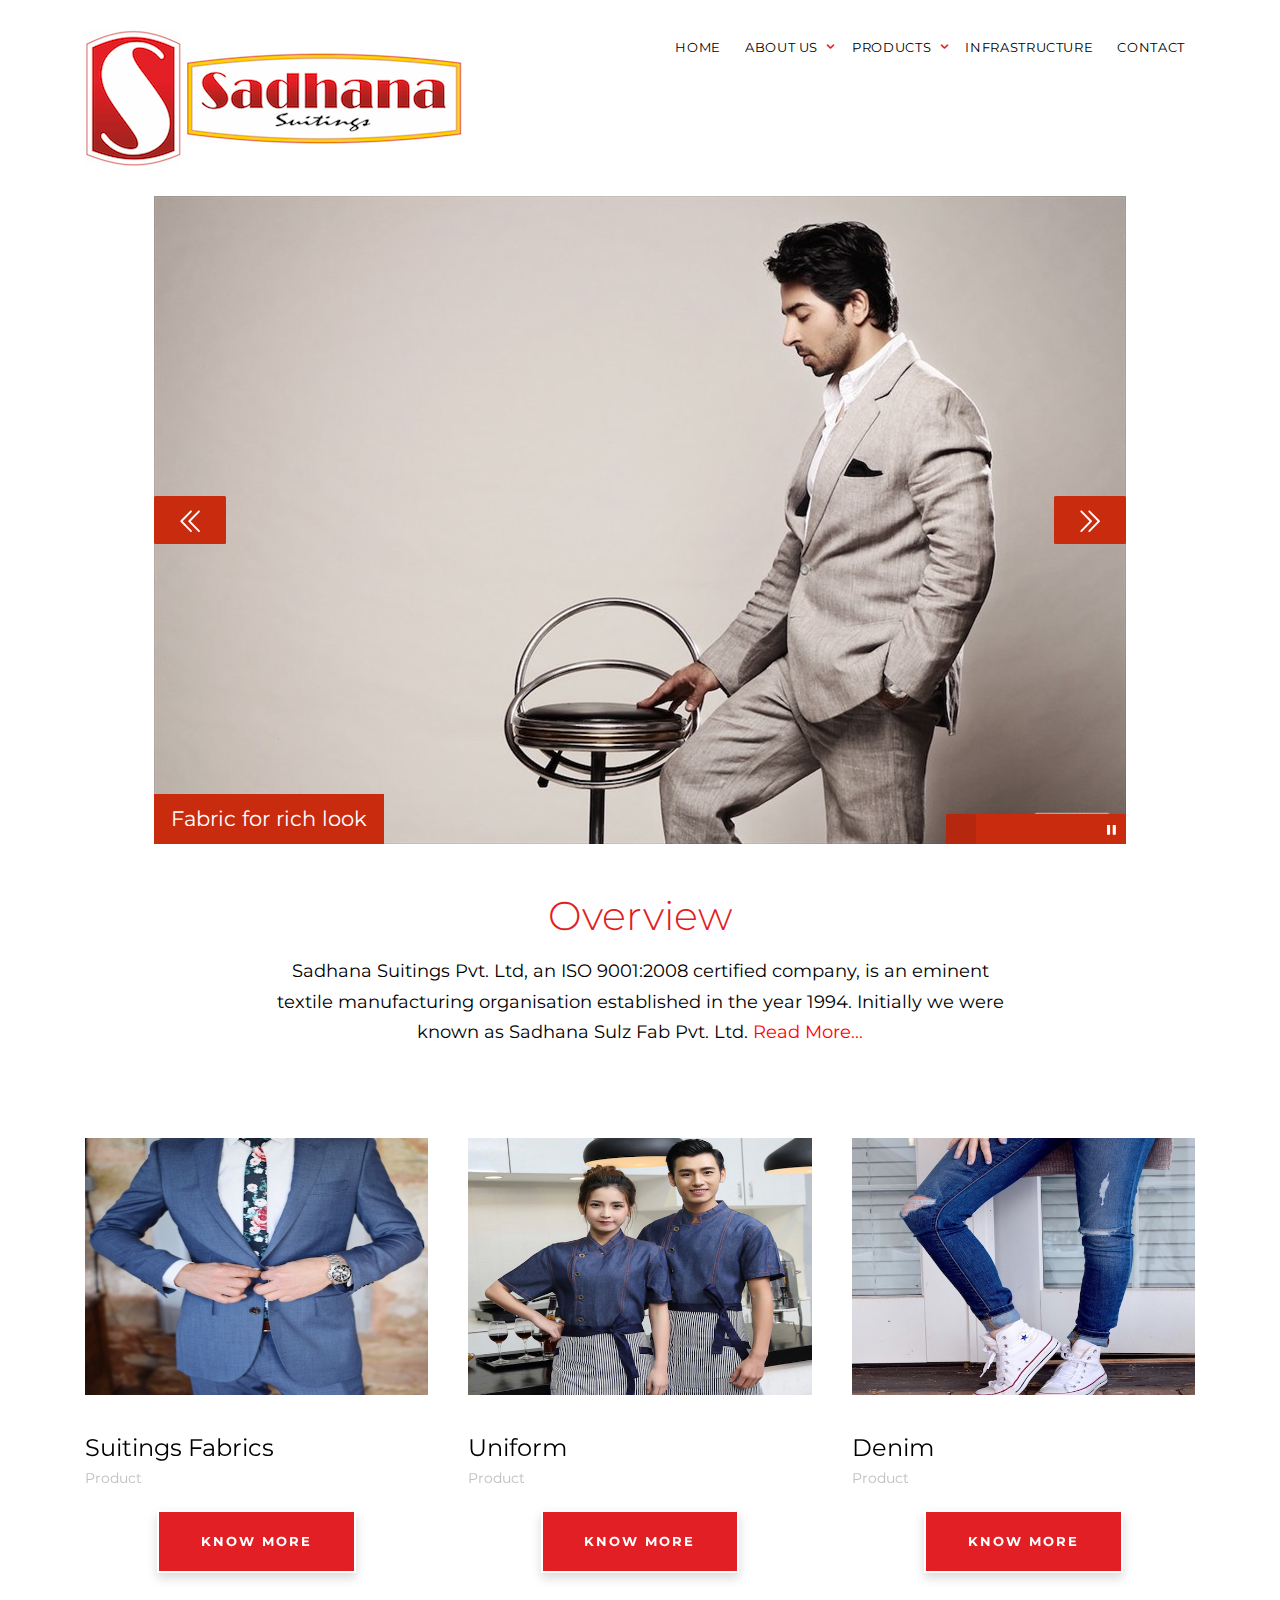
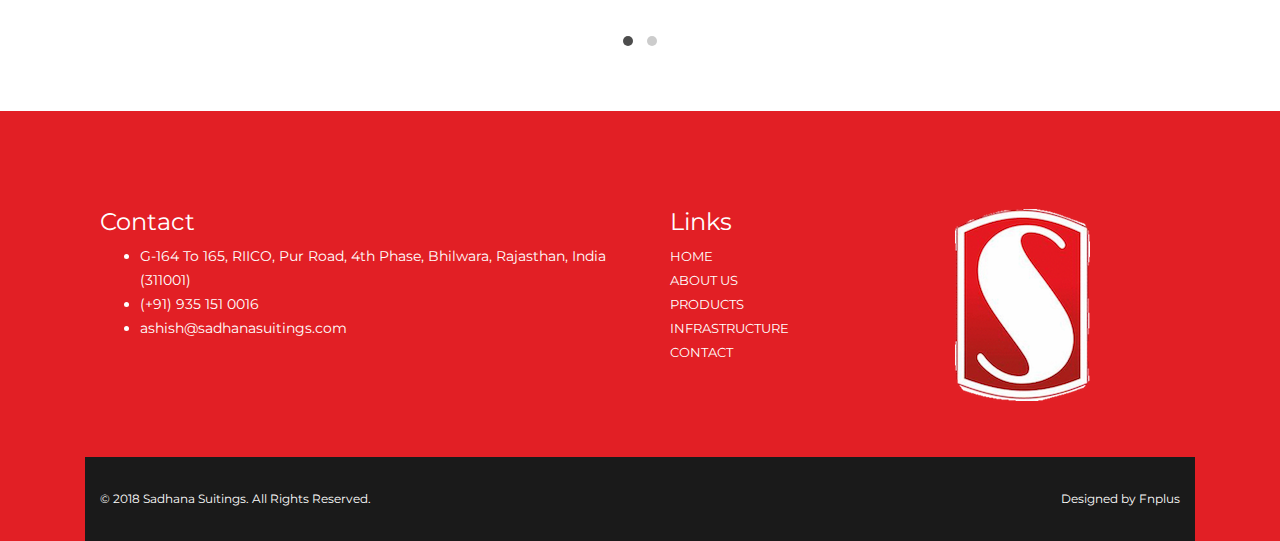
==== index.html @ b8d5c100 "home slider" ====
<!DOCTYPE HTML>
<html>
	<head>
	<meta charset="utf-8">
	<meta http-equiv="X-UA-Compatible" content="IE=edge">
	<title>Sadhana Suitings Pvt. Ltd. | Sadhana Sulz Fab Pvt. Ltd.</title>
	<meta name="description" content="Saadhna Suitings Readymade Garments Fabrics PVC" />
	<meta name="keywords" content="saadhna suitings, textiles, clothes, india, fashion, responsive, suitings exporters" />
	<meta name="author" content="Fnplus Community" />
	<meta name="robots" content="ISO certified textile industry sadhana suitings bhilwara manufacturer in textiles" />
	<meta name="googlebot" content="Sadhana Suitings textiles bhilwara rajasthan india" />

  	<!-- Facebook and Twitter integration -->
	<meta property="og:title" content=""/>
	<meta property="og:image" content=""/>
	<meta property="og:url" content=""/>
	<meta property="og:site_name" content=""/>
	<meta property="og:description" content=""/>
	<meta name="twitter:title" content="" />
	<meta name="twitter:image" content="" />
	<meta name="twitter:url" content="" />
	<meta name="twitter:card" content="" />

	<link href="https://fonts.googleapis.com/css?family=Merriweather:300,400|Montserrat:400,700" rel="stylesheet">
	
	<!-- Animate.css -->
	<link rel="stylesheet" href="css/animate.css">
	<!-- Icomoon Icon Fonts-->
	<link rel="stylesheet" href="css/icomoon.css">
	<!-- Themify Icons-->
	<link rel="stylesheet" href="css/themify-icons.css">
	<!-- Bootstrap  -->
	<link rel="stylesheet" href="css/bootstrap.css">
	<!-- Owl Carousel  -->
	<link rel="stylesheet" href="css/owl.carousel.min.css">
	<link rel="stylesheet" href="css/owl.theme.default.min.css">
	<!-- Theme style  -->
	<link rel="stylesheet" href="css/style.css">
	<!-- Modernizr JS -->
	<script src="js/modernizr-2.6.2.min.js"></script>
	<!-- FOR IE9 below -->
	<!--[if lt IE 9]>
	<script src="js/respond.min.js"></script>
	<![endif]-->
	<!-- Global site tag (gtag.js) - Google Analytics -->
	<script async src="https://www.googletagmanager.com/gtag/js?id=UA-75310074-9"></script>
	<script>
  		window.dataLayer = window.dataLayer || [];
  		function gtag(){dataLayer.push(arguments);}
  		gtag('js', new Date());
  		gtag('config', 'UA-75310074-9');
	</script>
        
        <!-- Start WOWSlider.com HEAD section -->
<link rel="stylesheet" type="text/css" href="engine1/style.css" />
<script type="text/javascript" src="engine1/jquery.js"></script>
<!-- End WOWSlider.com HEAD section -->
        
	</head>
	<body>
		
	<div class="gtco-loader"></div>
	<div id="page">
		
		<nav class="gtco-nav" role="navigation">
			<div class="gtco-container">
				<div class="row">
					<div class="col-sm-5 col-xs-12">
						<div id="gtco-logo">
							<img src="images/sadhana-logo.png" alt="Suits">
							<img src="images/sadhana-logo-side.png" alt="Suits">
						</div>
					</div>
					<div class="col-xs-7 text-right menu-1">
						<ul>
							<li class="active"><a href="index.html">Home</a></li>
							<li class="has-dropdown">
								<a href="about.html">About Us</a>
								<ul class="dropdown">
									<li><a href="about.html">Vision & Mission</a></li>
									<li><a href="about_overview.html">Company Overview</a></li>
								</ul>
							</li>
							<li class="has-dropdown">
								<a href="services.html">Products</a>
								<ul class="dropdown">
									<li><a href="product_suitingfabrics.html">Suitings Fabrics</a></li>
									<li><a href="product_uniform.html">Uniform</a></li>
									<li><a href="product_denim.html">Denim</a></li>
									<li><a href="product_technicaltextiles.html">Technical textiles</a></li>
								</ul>
							</li>
							<li><a href="portfolio.html">Infrastructure</a></li>
							<li><a href="contact.html">Contact</a></li>
						</ul>
					</div>
				</div>
				
			</div>
		</nav>

		<div class="gtco-container">
			<!-- Start WOWSlider.com BODY section -->
<div id="wowslider-container1">
<div class="ws_images"><ul>
		<li><img src="data1/images/slider_1.jpg" alt="Fabric for rich look" title="Fabric for rich look" id="wows1_0"/></li>
		<li><img src="data1/images/slider_2.jpg" alt="Redefining fabric with quality" title="Redefining fabric with quality" id="wows1_1"/></li>
		<li><img src="data1/images/slider_3.jpg" alt="Denim" title="Denim" id="wows1_2"/></li>
		<li><img src="data1/images/slider_4.jpg" alt="wow slider" title="Corporate uniform" id="wows1_3"/></li>
		<li><img src="data1/images/slider_5.jpg" alt="Fabric for Industries" title="Fabric for Industries" id="wows1_4"/></li>
	</ul></div>
	<div class="ws_bullets"><div>
		<a href="#" title="Fabric for rich look"><span><img src="data1/tooltips/slider_1.jpg" alt="Fabric for rich look"/>1</span></a>
		<a href="#" title="Redefining fabric with quality"><span><img src="data1/tooltips/slider_2.jpg" alt="Redefining fabric with quality"/>2</span></a>
		<a href="#" title="Denim"><span><img src="data1/tooltips/slider_3.jpg" alt="Denim"/>3</span></a>
		<a href="#" title="Corporate uniform"><span><img src="data1/tooltips/slider_4.jpg" alt="Corporate uniform"/>4</span></a>
		<a href="#" title="Fabric for Industries"><span><img src="data1/tooltips/slider_5.jpg" alt="Fabric for Industries"/>5</span></a>
	</div></div>
<div class="ws_shadow"></div>
</div>	
<script type="text/javascript" src="engine1/wowslider.js"></script>
<script type="text/javascript" src="engine1/script.js"></script>
<!-- End WOWSlider.com BODY section -->
		</div>

		<div class="gtco-section">
			<div class="gtco-container">
				<div class="row">
					<div class="col-md-8 col-md-offset-2 gtco-heading text-center">
						<h2>Overview</h2>
						<p>Sadhana Suitings Pvt. Ltd, an ISO 9001:2008 certified company, is an eminent textile manufacturing organisation established in the year 1994. Initially we were known as Sadhana Sulz Fab Pvt. Ltd. <a href="about.html" style="color: #ff0000;">Read More...</a></p>
					</div>
				</div>
				
				<div class="row">
					<div class="col-md-12">
						<div class="owl-carousel owl-carousel-carousel">
							<div class="item">
								<div class="gtco-item">
									<a href="#"><img src="images/IMG_PRD_SF_1.jpg" alt="" class="img-responsive"></a>
									<h2><a href="#">Suitings Fabrics</h2></a>
									<p class="role">Product</p>
									<div class="col-md-8 col-md-push-2 text-center">
										<p><a href="product_suitingfabrics.html" class="btn btn-special btn-block">Know More</a></p>
									</div>
								</div>
							</div>
							<div class="item">
								<div class="gtco-item">
									<a href="#"><img src="images/IMG_PRD_UF_1.jpg" alt="" class="img-responsive"></a>
									<h2><a href="#">Uniform</h2></a>
									<p class="role">Product</p>
									<div class="col-md-8 col-md-push-2 text-center">
										<p><a href="product_uniform.html" class="btn btn-special btn-block">Know More</a></p>
									</div>
								</div>
							</div>
							<div class="item">
								<div class="gtco-item">
									<a href="#"><img src="images/IMG_PRD_DM_1.jpg" alt="" class="img-responsive"></a>
									<h2><a href="#">Denim</h2></a>
									<p class="role">Product</p>
									<div class="col-md-8 col-md-push-2 text-center">
										<p><a href="product_denim.html" class="btn btn-special btn-block">Know More</a></p>
									</div>
								</div>
							</div>
							<div class="item">
								<div class="gtco-item">
									<a href="#"><img src="images/IMG_PRD_TT_1.jpg" alt="" class="img-responsive"></a>
									<h2><a href="#">Technical textiles</h2></a>
									<p class="role">Product</p>
									<div class="col-md-8 col-md-push-2 text-center">
										<p><a href="product_technicaltextiles.html" class="btn btn-special btn-block">Know More</a></p>
									</div>
								</div>
							</div>
						</div>
					</div>
					
				</div>
			</div>
		</div>
		<!-- END Work -->
		<footer id="gtco-footer" class="gtco-section" role="contentinfo">
			<div class="gtco-container">
				<div class="row row-pb-md">
					<div class="col-md-12">
						<div class="row">
							<div class="col-md-6 gtco-footer-link">
								<h3>Contact</h3>
								<ul>
									<li>G-164 To 165, RIICO, Pur Road, 4th Phase, Bhilwara, Rajasthan, India (311001)</li>
									<li class="phone"><a href="tel://9351510016">(+91) 935 151 0016</a></li>
									<li class="email"><a href="mailto:ashish@sadhanasuitings.com">ashish@sadhanasuitings.com</a></li>
								</ul>
							</div>
							<div class="col-md-3 gtco-footer-link">
								<h3>Links</h3>
								<ul class="gtco-list-link">
									<li><a href="index.html">Home</a></li>
									<li><a href="about.html">About Us</a></li>
									<li><a href="services.html">Products</a></li>
									<li><a href="portfolio.html">Infrastructure</a></li>
									<li><a href="contact.html">Contact</a></li>
								</ul>
							</div>
							<div class="col-md-3 gtco-footer-link">
								<div id="gtco-logo">
									<img src="images/sadhana.jpg" alt="Suits">
								</div>
							</div>
						</div>
					</div>
				</div>
				<div class="gtco-copyright">
					<div class="gtco-container">
						<div class="row">
							<div class="col-md-6 text-left">
								<p><small>&copy; 2018 Sadhana Suitings. All Rights Reserved. </small></p>
							</div>
							<div class="col-md-6 text-right">
								<p><small>Designed by <a href="https://fnplus.xyz/" target="_blank">Fnplus</a></small> </p>
							</div>
						</div>
					</div>
				</div>
			</div>
		</footer>
		<!-- END footer -->

	</div>

	<div class="gototop js-top">
		<a href="#" class="js-gotop"><i class="icon-arrow-up"></i></a>
	</div>
	
	<!-- jQuery -->
	<script src="js/jquery.min.js"></script>
	<!-- jQuery Easing -->
	<!-- <script src="js/jquery.easing.1.3.js"></script> -->
	<!-- Bootstrap -->
	<script src="js/bootstrap.min.js"></script>
	<!-- Waypoints -->
	<script src="js/jquery.waypoints.min.js"></script>
	<!-- Carousel -->
	<script src="js/owl.carousel.min.js"></script>
	<!-- Main -->
	<script src="js/main.js"></script>

	</body>
</html>
---- css/icomoon.css ----
@font-face {
  font-family: 'icomoon';
  src:  url('../fonts/icomoon/icomoon.eot?6iuir');
  src:  url('../fonts/icomoon/icomoon.eot?6iuir#iefix') format('embedded-opentype'),
    url('../fonts/icomoon/icomoon.ttf?6iuir') format('truetype'),
    url('../fonts/icomoon/icomoon.woff?6iuir') format('woff'),
    url('../fonts/icomoon/icomoon.svg?6iuir#icomoon') format('svg');
  font-weight: normal;
  font-style: normal;
}

[class^="icon-"], [class*=" icon-"] {
  /* use !important to prevent issues with browser extensions that change fonts */
  font-family: 'icomoon' !important;
  speak: none;
  font-style: normal;
  font-weight: normal;
  font-variant: normal;
  text-transform: none;
  line-height: 1;

  /* Better Font Rendering =========== */
  -webkit-font-smoothing: antialiased;
  -moz-osx-font-smoothing: grayscale;
}

.icon-eye:before {
  content: "\e000";
}
.icon-paper-clip:before {
  content: "\e001";
}
.icon-mail:before {
  content: "\e002";
}
.icon-toggle:before {
  content: "\e003";
}
.icon-layout:before {
  content: "\e004";
}
.icon-link:before {
  content: "\e005";
}
.icon-bell:before {
  content: "\e006";
}
.icon-lock:before {
  content: "\e007";
}
.icon-unlock:before {
  content: "\e008";
}
.icon-ribbon:before {
  content: "\e009";
}
.icon-image:before {
  content: "\e010";
}
.icon-signal:before {
  content: "\e011";
}
.icon-target:before {
  content: "\e012";
}
.icon-clipboard:before {
  content: "\e013";
}
.icon-clock:before {
  content: "\e014";
}
.icon-watch:before {
  content: "\e015";
}
.icon-air-play:before {
  content: "\e016";
}
.icon-camera:before {
  content: "\e017";
}
.icon-video:before {
  content: "\e018";
}
.icon-disc:before {
  content: "\e019";
}
.icon-printer:before {
  content: "\e020";
}
.icon-monitor:before {
  content: "\e021";
}
.icon-server:before {
  content: "\e022";
}
.icon-cog:before {
  content: "\e023";
}
.icon-heart:before {
  content: "\e024";
}
.icon-paragraph:before {
  content: "\e025";
}
.icon-align-justify:before {
  content: "\e026";
}
.icon-align-left:before {
  content: "\e027";
}
.icon-align-center:before {
  content: "\e028";
}
.icon-align-right:before {
  content: "\e029";
}
.icon-book:before {
  content: "\e030";
}
.icon-layers:before {
  content: "\e031";
}
.icon-stack:before {
  content: "\e032";
}
.icon-stack-2:before {
  content: "\e033";
}
.icon-paper:before {
  content: "\e034";
}
.icon-paper-stack:before {
  content: "\e035";
}
.icon-search:before {
  content: "\e036";
}
.icon-zoom-in:before {
  content: "\e037";
}
.icon-zoom-out:before {
  content: "\e038";
}
.icon-reply:before {
  content: "\e039";
}
.icon-circle-plus:before {
  content: "\e040";
}
.icon-circle-minus:before {
  content: "\e041";
}
.icon-circle-check:before {
  content: "\e042";
}
.icon-circle-cross:before {
  content: "\e043";
}
.icon-square-plus:before {
  content: "\e044";
}
.icon-square-minus:before {
  content: "\e045";
}
.icon-square-check:before {
  content: "\e046";
}
.icon-square-cross:before {
  content: "\e047";
}
.icon-microphone:before {
  content: "\e048";
}
.icon-record:before {
  content: "\e049";
}
.icon-skip-back:before {
  content: "\e050";
}
.icon-rewind:before {
  content: "\e051";
}
.icon-play:before {
  content: "\e052";
}
.icon-pause:before {
  content: "\e053";
}
.icon-stop:before {
  content: "\e054";
}
.icon-fast-forward:before {
  content: "\e055";
}
.icon-skip-forward:before {
  content: "\e056";
}
.icon-shuffle:before {
  content: "\e057";
}
.icon-repeat:before {
  content: "\e058";
}
.icon-folder:before {
  content: "\e059";
}
.icon-umbrella:before {
  content: "\e060";
}
.icon-moon:before {
  content: "\e061";
}
.icon-thermometer:before {
  content: "\e062";
}
.icon-drop:before {
  content: "\e063";
}
.icon-sun:before {
  content: "\e064";
}
.icon-cloud:before {
  content: "\e065";
}
.icon-cloud-upload:before {
  content: "\e066";
}
.icon-cloud-download:before {
  content: "\e067";
}
.icon-upload:before {
  content: "\e068";
}
.icon-download:before {
  content: "\e069";
}
.icon-location:before {
  content: "\e070";
}
.icon-location-2:before {
  content: "\e071";
}
.icon-map:before {
  content: "\e072";
}
.icon-battery:before {
  content: "\e073";
}
.icon-head:before {
  content: "\e074";
}
.icon-briefcase:before {
  content: "\e075";
}
.icon-speech-bubble:before {
  content: "\e076";
}
.icon-anchor:before {
  content: "\e077";
}
.icon-globe:before {
  content: "\e078";
}
.icon-box:before {
  content: "\e079";
}
.icon-reload:before {
  content: "\e080";
}
.icon-share:before {
  content: "\e081";
}
.icon-marquee:before {
  content: "\e082";
}
.icon-marquee-plus:before {
  content: "\e083";
}
.icon-marquee-minus:before {
  content: "\e084";
}
.icon-tag:before {
  content: "\e085";
}
.icon-power:before {
  content: "\e086";
}
.icon-command:before {
  content: "\e087";
}
.icon-alt:before {
  content: "\e088";
}
.icon-esc:before {
  content: "\e089";
}
.icon-bar-graph:before {
  content: "\e090";
}
.icon-bar-graph-2:before {
  content: "\e091";
}
.icon-pie-graph:before {
  content: "\e092";
}
.icon-star:before {
  content: "\e093";
}
.icon-arrow-left:before {
  content: "\e094";
}
.icon-arrow-right:before {
  content: "\e095";
}
.icon-arrow-up:before {
  content: "\e096";
}
.icon-arrow-down:before {
  content: "\e097";
}
.icon-volume:before {
  content: "\e098";
}
.icon-mute:before {
  content: "\e099";
}
.icon-content-right:before {
  content: "\e100";
}
.icon-content-left:before {
  content: "\e101";
}
.icon-grid:before {
  content: "\e102";
}
.icon-grid-2:before {
  content: "\e103";
}
.icon-columns:before {
  content: "\e104";
}
.icon-loader:before {
  content: "\e105";
}
.icon-bag:before {
  content: "\e106";
}
.icon-ban:before {
  content: "\e107";
}
.icon-flag:before {
  content: "\e108";
}
.icon-trash:before {
  content: "\e109";
}
.icon-expand:before {
  content: "\e110";
}
.icon-contract:before {
  content: "\e111";
}
.icon-maximize:before {
  content: "\e112";
}
.icon-minimize:before {
  content: "\e113";
}
.icon-plus:before {
  content: "\e114";
}
.icon-minus:before {
  content: "\e115";
}
.icon-check:before {
  content: "\e116";
}
.icon-cross:before {
  content: "\e117";
}
.icon-move:before {
  content: "\e118";
}
.icon-delete:before {
  content: "\e119";
}
.icon-menu:before {
  content: "\e120";
}
.icon-archive:before {
  content: "\e121";
}
.icon-inbox:before {
  content: "\e122";
}
.icon-outbox:before {
  content: "\e123";
}
.icon-file:before {
  content: "\e124";
}
.icon-file-add:before {
  content: "\e125";
}
.icon-file-subtract:before {
  content: "\e126";
}
.icon-help:before {
  content: "\e127";
}
.icon-open:before {
  content: "\e128";
}
.icon-ellipsis:before {
  content: "\e129";
}
.icon-add-to-list:before {
  content: "\e900";
}
.icon-classic-computer:before {
  content: "\e901";
}
.icon-controller-fast-backward:before {
  content: "\e902";
}
.icon-creative-commons-attribution:before {
  content: "\e903";
}
.icon-creative-commons-noderivs:before {
  content: "\e904";
}
.icon-creative-commons-noncommercial-eu:before {
  content: "\e905";
}
.icon-creative-commons-noncommercial-us:before {
  content: "\e906";
}
.icon-creative-commons-public-domain:before {
  content: "\e907";
}
.icon-creative-commons-remix:before {
  content: "\e908";
}
.icon-creative-commons-share:before {
  content: "\e909";
}
.icon-creative-commons-sharealike:before {
  content: "\e90a";
}
.icon-creative-commons:before {
  content: "\e90b";
}
.icon-document-landscape:before {
  content: "\e90c";
}
.icon-remove-user:before {
  content: "\e90d";
}
.icon-warning:before {
  content: "\e90e";
}
.icon-arrow-bold-down:before {
  content: "\e90f";
}
.icon-arrow-bold-left:before {
  content: "\e910";
}
.icon-arrow-bold-right:before {
  content: "\e911";
}
.icon-arrow-bold-up:before {
  content: "\e912";
}
.icon-arrow-down2:before {
  content: "\e913";
}
.icon-arrow-left2:before {
  content: "\e914";
}
.icon-arrow-long-down:before {
  content: "\e915";
}
.icon-arrow-long-left:before {
  content: "\e916";
}
.icon-arrow-long-right:before {
  content: "\e917";
}
.icon-arrow-long-up:before {
  content: "\e918";
}
.icon-arrow-right2:before {
  content: "\e919";
}
.icon-arrow-up2:before {
  content: "\e91a";
}
.icon-arrow-with-circle-down:before {
  content: "\e91b";
}
.icon-arrow-with-circle-left:before {
  content: "\e91c";
}
.icon-arrow-with-circle-right:before {
  content: "\e91d";
}
.icon-arrow-with-circle-up:before {
  content: "\e91e";
}
.icon-bookmark:before {
  content: "\e91f";
}
.icon-bookmarks:before {
  content: "\e920";
}
.icon-chevron-down:before {
  content: "\e921";
}
.icon-chevron-left:before {
  content: "\e922";
}
.icon-chevron-right:before {
  content: "\e923";
}
.icon-chevron-small-down:before {
  content: "\e924";
}
.icon-chevron-small-left:before {
  content: "\e925";
}
.icon-chevron-small-right:before {
  content: "\e926";
}
.icon-chevron-small-up:before {
  content: "\e927";
}
.icon-chevron-thin-down:before {
  content: "\e928";
}
.icon-chevron-thin-left:before {
  content: "\e929";
}
.icon-chevron-thin-right:before {
  content: "\e92a";
}
.icon-chevron-thin-up:before {
  content: "\e92b";
}
.icon-chevron-up:before {
  content: "\e92c";
}
.icon-chevron-with-circle-down:before {
  content: "\e92d";
}
.icon-chevron-with-circle-left:before {
  content: "\e92e";
}
.icon-chevron-with-circle-right:before {
  content: "\e92f";
}
.icon-chevron-with-circle-up:before {
  content: "\e930";
}
.icon-cloud2:before {
  content: "\e931";
}
.icon-controller-fast-forward:before {
  content: "\e932";
}
.icon-controller-jump-to-start:before {
  content: "\e933";
}
.icon-controller-next:before {
  content: "\e934";
}
.icon-controller-paus:before {
  content: "\e935";
}
.icon-controller-play:before {
  content: "\e936";
}
.icon-controller-record:before {
  content: "\e937";
}
.icon-controller-stop:before {
  content: "\e938";
}
.icon-controller-volume:before {
  content: "\e939";
}
.icon-dot-single:before {
  content: "\e93a";
}
.icon-dots-three-horizontal:before {
  content: "\e93b";
}
.icon-dots-three-vertical:before {
  content: "\e93c";
}
.icon-dots-two-horizontal:before {
  content: "\e93d";
}
.icon-dots-two-vertical:before {
  content: "\e93e";
}
.icon-download2:before {
  content: "\e93f";
}
.icon-emoji-flirt:before {
  content: "\e940";
}
.icon-flow-branch:before {
  content: "\e941";
}
.icon-flow-cascade:before {
  content: "\e942";
}
.icon-flow-line:before {
  content: "\e943";
}
.icon-flow-parallel:before {
  content: "\e944";
}
.icon-flow-tree:before {
  content: "\e945";
}
.icon-install:before {
  content: "\e946";
}
.icon-layers2:before {
  content: "\e947";
}
.icon-open-book:before {
  content: "\e948";
}
.icon-resize-100:before {
  content: "\e949";
}
.icon-resize-full-screen:before {
  content: "\e94a";
}
.icon-save:before {
  content: "\e94b";
}
.icon-select-arrows:before {
  content: "\e94c";
}
.icon-sound-mute:before {
  content: "\e94d";
}
.icon-sound:before {
  content: "\e94e";
}
.icon-trash2:before {
  content: "\e94f";
}
.icon-triangle-down:before {
  content: "\e950";
}
.icon-triangle-left:before {
  content: "\e951";
}
.icon-triangle-right:before {
  content: "\e952";
}
.icon-triangle-up:before {
  content: "\e953";
}
.icon-uninstall:before {
  content: "\e954";
}
.icon-upload-to-cloud:before {
  content: "\e955";
}
.icon-upload2:before {
  content: "\e956";
}
.icon-add-user:before {
  content: "\e957";
}
.icon-address:before {
  content: "\e958";
}
.icon-adjust:before {
  content: "\e959";
}
.icon-air:before {
  content: "\e95a";
}
.icon-aircraft-landing:before {
  content: "\e95b";
}
.icon-aircraft-take-off:before {
  content: "\e95c";
}
.icon-aircraft:before {
  content: "\e95d";
}
.icon-align-bottom:before {
  content: "\e95e";
}
.icon-align-horizontal-middle:before {
  content: "\e95f";
}
.icon-align-left2:before {
  content: "\e960";
}
.icon-align-right2:before {
  content: "\e961";
}
.icon-align-top:before {
  content: "\e962";
}
.icon-align-vertical-middle:before {
  content: "\e963";
}
.icon-archive2:before {
  content: "\e964";
}
.icon-area-graph:before {
  content: "\e965";
}
.icon-attachment:before {
  content: "\e966";
}
.icon-awareness-ribbon:before {
  content: "\e967";
}
.icon-back-in-time:before {
  content: "\e968";
}
.icon-back:before {
  content: "\e969";
}
.icon-bar-graph2:before {
  content: "\e96a";
}
.icon-battery2:before {
  content: "\e96b";
}
.icon-beamed-note:before {
  content: "\e96c";
}
.icon-bell2:before {
  content: "\e96d";
}
.icon-blackboard:before {
  content: "\e96e";
}
.icon-block:before {
  content: "\e96f";
}
.icon-book2:before {
  content: "\e970";
}
.icon-bowl:before {
  content: "\e971";
}
.icon-box2:before {
  content: "\e972";
}
.icon-briefcase2:before {
  content: "\e973";
}
.icon-browser:before {
  content: "\e974";
}
.icon-brush:before {
  content: "\e975";
}
.icon-bucket:before {
  content: "\e976";
}
.icon-cake:before {
  content: "\e977";
}
.icon-calculator:before {
  content: "\e978";
}
.icon-calendar:before {
  content: "\e979";
}
.icon-camera2:before {
  content: "\e97a";
}
.icon-ccw:before {
  content: "\e97b";
}
.icon-chat:before {
  content: "\e97c";
}
.icon-check2:before {
  content: "\e97d";
}
.icon-circle-with-cross:before {
  content: "\e97e";
}
.icon-circle-with-minus:before {
  content: "\e97f";
}
.icon-circle-with-plus:before {
  content: "\e980";
}
.icon-circle:before {
  content: "\e981";
}
.icon-circular-graph:before {
  content: "\e982";
}
.icon-clapperboard:before {
  content: "\e983";
}
.icon-clipboard2:before {
  content: "\e984";
}
.icon-clock2:before {
  content: "\e985";
}
.icon-code:before {
  content: "\e986";
}
.icon-cog2:before {
  content: "\e987";
}
.icon-colours:before {
  content: "\e988";
}
.icon-compass:before {
  content: "\e989";
}
.icon-copy:before {
  content: "\e98a";
}
.icon-credit-card:before {
  content: "\e98b";
}
.icon-credit:before {
  content: "\e98c";
}
.icon-cross2:before {
  content: "\e98d";
}
.icon-cup:before {
  content: "\e98e";
}
.icon-cw:before {
  content: "\e98f";
}
.icon-cycle:before {
  content: "\e990";
}
.icon-database:before {
  content: "\e991";
}
.icon-dial-pad:before {
  content: "\e992";
}
.icon-direction:before {
  content: "\e993";
}
.icon-document:before {
  content: "\e994";
}
.icon-documents:before {
  content: "\e995";
}
.icon-drink:before {
  content: "\e996";
}
.icon-drive:before {
  content: "\e997";
}
.icon-drop2:before {
  content: "\e998";
}
.icon-edit:before {
  content: "\e999";
}
.icon-email:before {
  content: "\e99a";
}
.icon-emoji-happy:before {
  content: "\e99b";
}
.icon-emoji-neutral:before {
  content: "\e99c";
}
.icon-emoji-sad:before {
  content: "\e99d";
}
.icon-erase:before {
  content: "\e99e";
}
.icon-eraser:before {
  content: "\e99f";
}
.icon-export:before {
  content: "\e9a0";
}
.icon-eye2:before {
  content: "\e9a1";
}
.icon-feather:before {
  content: "\e9a2";
}
.icon-flag2:before {
  content: "\e9a3";
}
.icon-flash:before {
  content: "\e9a4";
}
.icon-flashlight:before {
  content: "\e9a5";
}
.icon-flat-brush:before {
  content: "\e9a6";
}
.icon-folder-images:before {
  content: "\e9a7";
}
.icon-folder-music:before {
  content: "\e9a8";
}
.icon-folder-video:before {
  content: "\e9a9";
}
.icon-folder2:before {
  content: "\e9aa";
}
.icon-forward:before {
  content: "\e9ab";
}
.icon-funnel:before {
  content: "\e9ac";
}
.icon-game-controller:before {
  content: "\e9ad";
}
.icon-gauge:before {
  content: "\e9ae";
}
.icon-globe2:before {
  content: "\e9af";
}
.icon-graduation-cap:before {
  content: "\e9b0";
}
.icon-grid2:before {
  content: "\e9b1";
}
.icon-hair-cross:before {
  content: "\e9b2";
}
.icon-hand:before {
  content: "\e9b3";
}
.icon-heart-outlined:before {
  content: "\e9b4";
}
.icon-heart2:before {
  content: "\e9b5";
}
.icon-help-with-circle:before {
  content: "\e9b6";
}
.icon-help2:before {
  content: "\e9b7";
}
.icon-home:before {
  content: "\e9b8";
}
.icon-hour-glass:before {
  content: "\e9b9";
}
.icon-image-inverted:before {
  content: "\e9ba";
}
.icon-image2:before {
  content: "\e9bb";
}
.icon-images:before {
  content: "\e9bc";
}
.icon-inbox2:before {
  content: "\e9bd";
}
.icon-infinity:before {
  content: "\e9be";
}
.icon-info-with-circle:before {
  content: "\e9bf";
}
.icon-info:before {
  content: "\e9c0";
}
.icon-key:before {
  content: "\e9c1";
}
.icon-keyboard:before {
  content: "\e9c2";
}
.icon-lab-flask:before {
  content: "\e9c3";
}
.icon-landline:before {
  content: "\e9c4";
}
.icon-language:before {
  content: "\e9c5";
}
.icon-laptop:before {
  content: "\e9c6";
}
.icon-leaf:before {
  content: "\e9c7";
}
.icon-level-down:before {
  content: "\e9c8";
}
.icon-level-up:before {
  content: "\e9c9";
}
.icon-lifebuoy:before {
  content: "\e9ca";
}
.icon-light-bulb:before {
  content: "\e9cb";
}
.icon-light-down:before {
  content: "\e9cc";
}
.icon-light-up:before {
  content: "\e9cd";
}
.icon-line-graph:before {
  content: "\e9ce";
}
.icon-link2:before {
  content: "\e9cf";
}
.icon-list:before {
  content: "\e9d0";
}
.icon-location-pin:before {
  content: "\e9d1";
}
.icon-location2:before {
  content: "\e9d2";
}
.icon-lock-open:before {
  content: "\e9d3";
}
.icon-lock2:before {
  content: "\e9d4";
}
.icon-log-out:before {
  content: "\e9d5";
}
.icon-login:before {
  content: "\e9d6";
}
.icon-loop:before {
  content: "\e9d7";
}
.icon-magnet:before {
  content: "\e9d8";
}
.icon-magnifying-glass:before {
  content: "\e9d9";
}
.icon-mail2:before {
  content: "\e9da";
}
.icon-man:before {
  content: "\e9db";
}
.icon-map2:before {
  content: "\e9dc";
}
.icon-mask:before {
  content: "\e9dd";
}
.icon-medal:before {
  content: "\e9de";
}
.icon-megaphone:before {
  content: "\e9df";
}
.icon-menu2:before {
  content: "\e9e0";
}
.icon-message:before {
  content: "\e9e1";
}
.icon-mic:before {
  content: "\e9e2";
}
.icon-minus2:before {
  content: "\e9e3";
}
.icon-mobile:before {
  content: "\e9e4";
}
.icon-modern-mic:before {
  content: "\e9e5";
}
.icon-moon2:before {
  content: "\e9e6";
}
.icon-mouse:before {
  content: "\e9e7";
}
.icon-music:before {
  content: "\e9e8";
}
.icon-network:before {
  content: "\e9e9";
}
.icon-new-message:before {
  content: "\e9ea";
}
.icon-new:before {
  content: "\e9eb";
}
.icon-news:before {
  content: "\e9ec";
}
.icon-note:before {
  content: "\e9ed";
}
.icon-notification:before {
  content: "\e9ee";
}
.icon-old-mobile:before {
  content: "\e9ef";
}
.icon-old-phone:before {
  content: "\e9f0";
}
.icon-palette:before {
  content: "\e9f1";
}
.icon-paper-plane:before {
  content: "\e9f2";
}
.icon-pencil:before {
  content: "\e9f3";
}
.icon-phone:before {
  content: "\e9f4";
}
.icon-pie-chart:before {
  content: "\e9f5";
}
.icon-pin:before {
  content: "\e9f6";
}
.icon-plus2:before {
  content: "\e9f7";
}
.icon-popup:before {
  content: "\e9f8";
}
.icon-power-plug:before {
  content: "\e9f9";
}
.icon-price-ribbon:before {
  content: "\e9fa";
}
.icon-price-tag:before {
  content: "\e9fb";
}
.icon-print:before {
  content: "\e9fc";
}
.icon-progress-empty:before {
  content: "\e9fd";
}
.icon-progress-full:before {
  content: "\e9fe";
}
.icon-progress-one:before {
  content: "\e9ff";
}
.icon-progress-two:before {
  content: "\ea00";
}
.icon-publish:before {
  content: "\ea01";
}
.icon-quote:before {
  content: "\ea02";
}
.icon-radio:before {
  content: "\ea03";
}
.icon-reply-all:before {
  content: "\ea04";
}
.icon-reply2:before {
  content: "\ea05";
}
.icon-retweet:before {
  content: "\ea06";
}
.icon-rocket:before {
  content: "\ea07";
}
.icon-round-brush:before {
  content: "\ea08";
}
.icon-rss:before {
  content: "\ea09";
}
.icon-ruler:before {
  content: "\ea0a";
}
.icon-scissors:before {
  content: "\ea0b";
}
.icon-share-alternitive:before {
  content: "\ea0c";
}
.icon-share2:before {
  content: "\ea0d";
}
.icon-shareable:before {
  content: "\ea0e";
}
.icon-shield:before {
  content: "\ea0f";
}
.icon-shop:before {
  content: "\ea10";
}
.icon-shopping-bag:before {
  content: "\ea11";
}
.icon-shopping-basket:before {
  content: "\ea12";
}
.icon-shopping-cart:before {
  content: "\ea13";
}
.icon-shuffle2:before {
  content: "\ea14";
}
.icon-signal2:before {
  content: "\ea15";
}
.icon-sound-mix:before {
  content: "\ea16";
}
.icon-sports-club:before {
  content: "\ea17";
}
.icon-spreadsheet:before {
  content: "\ea18";
}
.icon-squared-cross:before {
  content: "\ea19";
}
.icon-squared-minus:before {
  content: "\ea1a";
}
.icon-squared-plus:before {
  content: "\ea1b";
}
.icon-star-outlined:before {
  content: "\ea1c";
}
.icon-star2:before {
  content: "\ea1d";
}
.icon-stopwatch:before {
  content: "\ea1e";
}
.icon-suitcase:before {
  content: "\ea1f";
}
.icon-swap:before {
  content: "\ea20";
}
.icon-sweden:before {
  content: "\ea21";
}
.icon-switch:before {
  content: "\ea22";
}
.icon-tablet:before {
  content: "\ea23";
}
.icon-tag2:before {
  content: "\ea24";
}
.icon-text-document-inverted:before {
  content: "\ea25";
}
.icon-text-document:before {
  content: "\ea26";
}
.icon-text:before {
  content: "\ea27";
}
.icon-thermometer2:before {
  content: "\ea28";
}
.icon-thumbs-down:before {
  content: "\ea29";
}
.icon-thumbs-up:before {
  content: "\ea2a";
}
.icon-thunder-cloud:before {
  content: "\ea2b";
}
.icon-ticket:before {
  content: "\ea2c";
}
.icon-time-slot:before {
  content: "\ea2d";
}
.icon-tools:before {
  content: "\ea2e";
}
.icon-traffic-cone:before {
  content: "\ea2f";
}
.icon-tree:before {
  content: "\ea30";
}
.icon-trophy:before {
  content: "\ea31";
}
.icon-tv:before {
  content: "\ea32";
}
.icon-typing:before {
  content: "\ea33";
}
.icon-unread:before {
  content: "\ea34";
}
.icon-untag:before {
  content: "\ea35";
}
.icon-user:before {
  content: "\ea36";
}
.icon-users:before {
  content: "\ea37";
}
.icon-v-card:before {
  content: "\ea38";
}
.icon-video2:before {
  content: "\ea39";
}
.icon-vinyl:before {
  content: "\ea3a";
}
.icon-voicemail:before {
  content: "\ea3b";
}
.icon-wallet:before {
  content: "\ea3c";
}
.icon-water:before {
  content: "\ea3d";
}
.icon-px-with-circle:before {
  content: "\ea3e";
}
.icon-px:before {
  content: "\ea3f";
}
.icon-basecamp:before {
  content: "\ea40";
}
.icon-behance:before {
  content: "\ea41";
}
.icon-creative-cloud:before {
  content: "\ea42";
}
.icon-dropbox:before {
  content: "\ea43";
}
.icon-evernote:before {
  content: "\ea44";
}
.icon-flattr:before {
  content: "\ea45";
}
.icon-foursquare:before {
  content: "\ea46";
}
.icon-google-drive:before {
  content: "\ea47";
}
.icon-google-hangouts:before {
  content: "\ea48";
}
.icon-grooveshark:before {
  content: "\ea49";
}
.icon-icloud:before {
  content: "\ea4a";
}
.icon-mixi:before {
  content: "\ea4b";
}
.icon-onedrive:before {
  content: "\ea4c";
}
.icon-paypal:before {
  content: "\ea4d";
}
.icon-picasa:before {
  content: "\ea4e";
}
.icon-qq:before {
  content: "\ea4f";
}
.icon-rdio-with-circle:before {
  content: "\ea50";
}
.icon-renren:before {
  content: "\ea51";
}
.icon-scribd:before {
  content: "\ea52";
}
.icon-sina-weibo:before {
  content: "\ea53";
}
.icon-skype-with-circle:before {
  content: "\ea54";
}
.icon-skype:before {
  content: "\ea55";
}
.icon-slideshare:before {
  content: "\ea56";
}
.icon-smashing:before {
  content: "\ea57";
}
.icon-soundcloud:before {
  content: "\ea58";
}
.icon-spotify-with-circle:before {
  content: "\ea59";
}
.icon-spotify:before {
  content: "\ea5a";
}
.icon-swarm:before {
  content: "\ea5b";
}
.icon-vine-with-circle:before {
  content: "\ea5c";
}
.icon-vine:before {
  content: "\ea5d";
}
.icon-vk-alternitive:before {
  content: "\ea5e";
}
.icon-vk-with-circle:before {
  content: "\ea5f";
}
.icon-vk:before {
  content: "\ea60";
}
.icon-xing-with-circle:before {
  content: "\ea61";
}
.icon-xing:before {
  content: "\ea62";
}
.icon-yelp:before {
  content: "\ea63";
}
.icon-dribbble-with-circle:before {
  content: "\ea64";
}
.icon-dribbble:before {
  content: "\ea65";
}
.icon-facebook-with-circle:before {
  content: "\ea66";
}
.icon-facebook:before {
  content: "\ea67";
}
.icon-flickr-with-circle:before {
  content: "\ea68";
}
.icon-flickr:before {
  content: "\ea69";
}
.icon-github-with-circle:before {
  content: "\ea6a";
}
.icon-github:before {
  content: "\ea6b";
}
.icon-google-with-circle:before {
  content: "\ea6c";
}
.icon-google:before {
  content: "\ea6d";
}
.icon-instagram-with-circle:before {
  content: "\ea6e";
}
.icon-instagram:before {
  content: "\ea6f";
}
.icon-lastfm-with-circle:before {
  content: "\ea70";
}
.icon-lastfm:before {
  content: "\ea71";
}
.icon-linkedin-with-circle:before {
  content: "\ea72";
}
.icon-linkedin:before {
  content: "\ea73";
}
.icon-pinterest-with-circle:before {
  content: "\ea74";
}
.icon-pinterest:before {
  content: "\ea75";
}
.icon-rdio:before {
  content: "\ea76";
}
.icon-stumbleupon-with-circle:before {
  content: "\ea77";
}
.icon-stumbleupon:before {
  content: "\ea78";
}
.icon-tumblr-with-circle:before {
  content: "\ea79";
}
.icon-tumblr:before {
  content: "\ea7a";
}
.icon-twitter-with-circle:before {
  content: "\ea7b";
}
.icon-twitter:before {
  content: "\ea7c";
}
.icon-vimeo-with-circle:before {
  content: "\ea7d";
}
.icon-vimeo:before {
  content: "\ea7e";
}
.icon-youtube-with-circle:before {
  content: "\ea7f";
}
.icon-youtube:before {
  content: "\ea80";
}
---- css/themify-icons.css ----
@font-face {
	font-family: 'themify';
	src:url('../fonts/themify-icons/themify.eot?-fvbane');
	src:url('../fonts/themify-icons/themify.eot?#iefix-fvbane') format('embedded-opentype'),
		url('../fonts/themify-icons/themify.woff?-fvbane') format('woff'),
		url('../fonts/themify-icons/themify.ttf?-fvbane') format('truetype'),
		url('../fonts/themify-icons/themify.svg?-fvbane#themify') format('svg');
	font-weight: normal;
	font-style: normal;
}

[class^="ti-"], [class*=" ti-"] {
	font-family: 'themify';
	speak: none;
	font-style: normal;
	font-weight: normal;
	font-variant: normal;
	text-transform: none;
	line-height: 1;

	/* Better Font Rendering =========== */
	-webkit-font-smoothing: antialiased;
	-moz-osx-font-smoothing: grayscale;
}

.ti-wand:before {
	content: "\e600";
}
.ti-volume:before {
	content: "\e601";
}
.ti-user:before {
	content: "\e602";
}
.ti-unlock:before {
	content: "\e603";
}
.ti-unlink:before {
	content: "\e604";
}
.ti-trash:before {
	content: "\e605";
}
.ti-thought:before {
	content: "\e606";
}
.ti-target:before {
	content: "\e607";
}
.ti-tag:before {
	content: "\e608";
}
.ti-tablet:before {
	content: "\e609";
}
.ti-star:before {
	content: "\e60a";
}
.ti-spray:before {
	content: "\e60b";
}
.ti-signal:before {
	content: "\e60c";
}
.ti-shopping-cart:before {
	content: "\e60d";
}
.ti-shopping-cart-full:before {
	content: "\e60e";
}
.ti-settings:before {
	content: "\e60f";
}
.ti-search:before {
	content: "\e610";
}
.ti-zoom-in:before {
	content: "\e611";
}
.ti-zoom-out:before {
	content: "\e612";
}
.ti-cut:before {
	content: "\e613";
}
.ti-ruler:before {
	content: "\e614";
}
.ti-ruler-pencil:before {
	content: "\e615";
}
.ti-ruler-alt:before {
	content: "\e616";
}
.ti-bookmark:before {
	content: "\e617";
}
.ti-bookmark-alt:before {
	content: "\e618";
}
.ti-reload:before {
	content: "\e619";
}
.ti-plus:before {
	content: "\e61a";
}
.ti-pin:before {
	content: "\e61b";
}
.ti-pencil:before {
	content: "\e61c";
}
.ti-pencil-alt:before {
	content: "\e61d";
}
.ti-paint-roller:before {
	content: "\e61e";
}
.ti-paint-bucket:before {
	content: "\e61f";
}
.ti-na:before {
	content: "\e620";
}
.ti-mobile:before {
	content: "\e621";
}
.ti-minus:before {
	content: "\e622";
}
.ti-medall:before {
	content: "\e623";
}
.ti-medall-alt:before {
	content: "\e624";
}
.ti-marker:before {
	content: "\e625";
}
.ti-marker-alt:before {
	content: "\e626";
}
.ti-arrow-up:before {
	content: "\e627";
}
.ti-arrow-right:before {
	content: "\e628";
}
.ti-arrow-left:before {
	content: "\e629";
}
.ti-arrow-down:before {
	content: "\e62a";
}
.ti-lock:before {
	content: "\e62b";
}
.ti-location-arrow:before {
	content: "\e62c";
}
.ti-link:before {
	content: "\e62d";
}
.ti-layout:before {
	content: "\e62e";
}
.ti-layers:before {
	content: "\e62f";
}
.ti-layers-alt:before {
	content: "\e630";
}
.ti-key:before {
	content: "\e631";
}
.ti-import:before {
	content: "\e632";
}
.ti-image:before {
	content: "\e633";
}
.ti-heart:before {
	content: "\e634";
}
.ti-heart-broken:before {
	content: "\e635";
}
.ti-hand-stop:before {
	content: "\e636";
}
.ti-hand-open:before {
	content: "\e637";
}
.ti-hand-drag:before {
	content: "\e638";
}
.ti-folder:before {
	content: "\e639";
}
.ti-flag:before {
	content: "\e63a";
}
.ti-flag-alt:before {
	content: "\e63b";
}
.ti-flag-alt-2:before {
	content: "\e63c";
}
.ti-eye:before {
	content: "\e63d";
}
.ti-export:before {
	content: "\e63e";
}
.ti-exchange-vertical:before {
	content: "\e63f";
}
.ti-desktop:before {
	content: "\e640";
}
.ti-cup:before {
	content: "\e641";
}
.ti-crown:before {
	content: "\e642";
}
.ti-comments:before {
	content: "\e643";
}
.ti-comment:before {
	content: "\e644";
}
.ti-comment-alt:before {
	content: "\e645";
}
.ti-close:before {
	content: "\e646";
}
.ti-clip:before {
	content: "\e647";
}
.ti-angle-up:before {
	content: "\e648";
}
.ti-angle-right:before {
	content: "\e649";
}
.ti-angle-left:before {
	content: "\e64a";
}
.ti-angle-down:before {
	content: "\e64b";
}
.ti-check:before {
	content: "\e64c";
}
.ti-check-box:before {
	content: "\e64d";
}
.ti-camera:before {
	content: "\e64e";
}
.ti-announcement:before {
	content: "\e64f";
}
.ti-brush:before {
	content: "\e650";
}
.ti-briefcase:before {
	content: "\e651";
}
.ti-bolt:before {
	content: "\e652";
}
.ti-bolt-alt:before {
	content: "\e653";
}
.ti-blackboard:before {
	content: "\e654";
}
.ti-bag:before {
	content: "\e655";
}
.ti-move:before {
	content: "\e656";
}
.ti-arrows-vertical:before {
	content: "\e657";
}
.ti-arrows-horizontal:before {
	content: "\e658";
}
.ti-fullscreen:before {
	content: "\e659";
}
.ti-arrow-top-right:before {
	content: "\e65a";
}
.ti-arrow-top-left:before {
	content: "\e65b";
}
.ti-arrow-circle-up:before {
	content: "\e65c";
}
.ti-arrow-circle-right:before {
	content: "\e65d";
}
.ti-arrow-circle-left:before {
	content: "\e65e";
}
.ti-arrow-circle-down:before {
	content: "\e65f";
}
.ti-angle-double-up:before {
	content: "\e660";
}
.ti-angle-double-right:before {
	content: "\e661";
}
.ti-angle-double-left:before {
	content: "\e662";
}
.ti-angle-double-down:before {
	content: "\e663";
}
.ti-zip:before {
	content: "\e664";
}
.ti-world:before {
	content: "\e665";
}
.ti-wheelchair:before {
	content: "\e666";
}
.ti-view-list:before {
	content: "\e667";
}
.ti-view-list-alt:before {
	content: "\e668";
}
.ti-view-grid:before {
	content: "\e669";
}
.ti-uppercase:before {
	content: "\e66a";
}
.ti-upload:before {
	content: "\e66b";
}
.ti-underline:before {
	content: "\e66c";
}
.ti-truck:before {
	content: "\e66d";
}
.ti-timer:before {
	content: "\e66e";
}
.ti-ticket:before {
	content: "\e66f";
}
.ti-thumb-up:before {
	content: "\e670";
}
.ti-thumb-down:before {
	content: "\e671";
}
.ti-text:before {
	content: "\e672";
}
.ti-stats-up:before {
	content: "\e673";
}
.ti-stats-down:before {
	content: "\e674";
}
.ti-split-v:before {
	content: "\e675";
}
.ti-split-h:before {
	content: "\e676";
}
.ti-smallcap:before {
	content: "\e677";
}
.ti-shine:before {
	content: "\e678";
}
.ti-shift-right:before {
	content: "\e679";
}
.ti-shift-left:before {
	content: "\e67a";
}
.ti-shield:before {
	content: "\e67b";
}
.ti-notepad:before {
	content: "\e67c";
}
.ti-server:before {
	content: "\e67d";
}
.ti-quote-right:before {
	content: "\e67e";
}
.ti-quote-left:before {
	content: "\e67f";
}
.ti-pulse:before {
	content: "\e680";
}
.ti-printer:before {
	content: "\e681";
}
.ti-power-off:before {
	content: "\e682";
}
.ti-plug:before {
	content: "\e683";
}
.ti-pie-chart:before {
	content: "\e684";
}
.ti-paragraph:before {
	content: "\e685";
}
.ti-panel:before {
	content: "\e686";
}
.ti-package:before {
	content: "\e687";
}
.ti-music:before {
	content: "\e688";
}
.ti-music-alt:before {
	content: "\e689";
}
.ti-mouse:before {
	content: "\e68a";
}
.ti-mouse-alt:before {
	content: "\e68b";
}
.ti-money:before {
	content: "\e68c";
}
.ti-microphone:before {
	content: "\e68d";
}
.ti-menu:before {
	content: "\e68e";
}
.ti-menu-alt:before {
	content: "\e68f";
}
.ti-map:before {
	content: "\e690";
}
.ti-map-alt:before {
	content: "\e691";
}
.ti-loop:before {
	content: "\e692";
}
.ti-location-pin:before {
	content: "\e693";
}
.ti-list:before {
	content: "\e694";
}
.ti-light-bulb:before {
	content: "\e695";
}
.ti-Italic:before {
	content: "\e696";
}
.ti-info:before {
	content: "\e697";
}
.ti-infinite:before {
	content: "\e698";
}
.ti-id-badge:before {
	content: "\e699";
}
.ti-hummer:before {
	content: "\e69a";
}
.ti-home:before {
	content: "\e69b";
}
.ti-help:before {
	content: "\e69c";
}
.ti-headphone:before {
	content: "\e69d";
}
.ti-harddrives:before {
	content: "\e69e";
}
.ti-harddrive:before {
	content: "\e69f";
}
.ti-gift:before {
	content: "\e6a0";
}
.ti-game:before {
	content: "\e6a1";
}
.ti-filter:before {
	content: "\e6a2";
}
.ti-files:before {
	content: "\e6a3";
}
.ti-file:before {
	content: "\e6a4";
}
.ti-eraser:before {
	content: "\e6a5";
}
.ti-envelope:before {
	content: "\e6a6";
}
.ti-download:before {
	content: "\e6a7";
}
.ti-direction:before {
	content: "\e6a8";
}
.ti-direction-alt:before {
	content: "\e6a9";
}
.ti-dashboard:before {
	content: "\e6aa";
}
.ti-control-stop:before {
	content: "\e6ab";
}
.ti-control-shuffle:before {
	content: "\e6ac";
}
.ti-control-play:before {
	content: "\e6ad";
}
.ti-control-pause:before {
	content: "\e6ae";
}
.ti-control-forward:before {
	content: "\e6af";
}
.ti-control-backward:before {
	content: "\e6b0";
}
.ti-cloud:before {
	content: "\e6b1";
}
.ti-cloud-up:before {
	content: "\e6b2";
}
.ti-cloud-down:before {
	content: "\e6b3";
}
.ti-clipboard:before {
	content: "\e6b4";
}
.ti-car:before {
	content: "\e6b5";
}
.ti-calendar:before {
	content: "\e6b6";
}
.ti-book:before {
	content: "\e6b7";
}
.ti-bell:before {
	content: "\e6b8";
}
.ti-basketball:before {
	content: "\e6b9";
}
.ti-bar-chart:before {
	content: "\e6ba";
}
.ti-bar-chart-alt:before {
	content: "\e6bb";
}
.ti-back-right:before {
	content: "\e6bc";
}
.ti-back-left:before {
	content: "\e6bd";
}
.ti-arrows-corner:before {
	content: "\e6be";
}
.ti-archive:before {
	content: "\e6bf";
}
.ti-anchor:before {
	content: "\e6c0";
}
.ti-align-right:before {
	content: "\e6c1";
}
.ti-align-left:before {
	content: "\e6c2";
}
.ti-align-justify:before {
	content: "\e6c3";
}
.ti-align-center:before {
	content: "\e6c4";
}
.ti-alert:before {
	content: "\e6c5";
}
.ti-alarm-clock:before {
	content: "\e6c6";
}
.ti-agenda:before {
	content: "\e6c7";
}
.ti-write:before {
	content: "\e6c8";
}
.ti-window:before {
	content: "\e6c9";
}
.ti-widgetized:before {
	content: "\e6ca";
}
.ti-widget:before {
	content: "\e6cb";
}
.ti-widget-alt:before {
	content: "\e6cc";
}
.ti-wallet:before {
	content: "\e6cd";
}
.ti-video-clapper:before {
	content: "\e6ce";
}
.ti-video-camera:before {
	content: "\e6cf";
}
.ti-vector:before {
	content: "\e6d0";
}
.ti-themify-logo:before {
	content: "\e6d1";
}
.ti-themify-favicon:before {
	content: "\e6d2";
}
.ti-themify-favicon-alt:before {
	content: "\e6d3";
}
.ti-support:before {
	content: "\e6d4";
}
.ti-stamp:before {
	content: "\e6d5";
}
.ti-split-v-alt:before {
	content: "\e6d6";
}
.ti-slice:before {
	content: "\e6d7";
}
.ti-shortcode:before {
	content: "\e6d8";
}
.ti-shift-right-alt:before {
	content: "\e6d9";
}
.ti-shift-left-alt:before {
	content: "\e6da";
}
.ti-ruler-alt-2:before {
	content: "\e6db";
}
.ti-receipt:before {
	content: "\e6dc";
}
.ti-pin2:before {
	content: "\e6dd";
}
.ti-pin-alt:before {
	content: "\e6de";
}
.ti-pencil-alt2:before {
	content: "\e6df";
}
.ti-palette:before {
	content: "\e6e0";
}
.ti-more:before {
	content: "\e6e1";
}
.ti-more-alt:before {
	content: "\e6e2";
}
.ti-microphone-alt:before {
	content: "\e6e3";
}
.ti-magnet:before {
	content: "\e6e4";
}
.ti-line-double:before {
	content: "\e6e5";
}
.ti-line-dotted:before {
	content: "\e6e6";
}
.ti-line-dashed:before {
	content: "\e6e7";
}
.ti-layout-width-full:before {
	content: "\e6e8";
}
.ti-layout-width-default:before {
	content: "\e6e9";
}
.ti-layout-width-default-alt:before {
	content: "\e6ea";
}
.ti-layout-tab:before {
	content: "\e6eb";
}
.ti-layout-tab-window:before {
	content: "\e6ec";
}
.ti-layout-tab-v:before {
	content: "\e6ed";
}
.ti-layout-tab-min:before {
	content: "\e6ee";
}
.ti-layout-slider:before {
	content: "\e6ef";
}
.ti-layout-slider-alt:before {
	content: "\e6f0";
}
.ti-layout-sidebar-right:before {
	content: "\e6f1";
}
.ti-layout-sidebar-none:before {
	content: "\e6f2";
}
.ti-layout-sidebar-left:before {
	content: "\e6f3";
}
.ti-layout-placeholder:before {
	content: "\e6f4";
}
.ti-layout-menu:before {
	content: "\e6f5";
}
.ti-layout-menu-v:before {
	content: "\e6f6";
}
.ti-layout-menu-separated:before {
	content: "\e6f7";
}
.ti-layout-menu-full:before {
	content: "\e6f8";
}
.ti-layout-media-right-alt:before {
	content: "\e6f9";
}
.ti-layout-media-right:before {
	content: "\e6fa";
}
.ti-layout-media-overlay:before {
	content: "\e6fb";
}
.ti-layout-media-overlay-alt:before {
	content: "\e6fc";
}
.ti-layout-media-overlay-alt-2:before {
	content: "\e6fd";
}
.ti-layout-media-left-alt:before {
	content: "\e6fe";
}
.ti-layout-media-left:before {
	content: "\e6ff";
}
.ti-layout-media-center-alt:before {
	content: "\e700";
}
.ti-layout-media-center:before {
	content: "\e701";
}
.ti-layout-list-thumb:before {
	content: "\e702";
}
.ti-layout-list-thumb-alt:before {
	content: "\e703";
}
.ti-layout-list-post:before {
	content: "\e704";
}
.ti-layout-list-large-image:before {
	content: "\e705";
}
.ti-layout-line-solid:before {
	content: "\e706";
}
.ti-layout-grid4:before {
	content: "\e707";
}
.ti-layout-grid3:before {
	content: "\e708";
}
.ti-layout-grid2:before {
	content: "\e709";
}
.ti-layout-grid2-thumb:before {
	content: "\e70a";
}
.ti-layout-cta-right:before {
	content: "\e70b";
}
.ti-layout-cta-left:before {
	content: "\e70c";
}
.ti-layout-cta-center:before {
	content: "\e70d";
}
.ti-layout-cta-btn-right:before {
	content: "\e70e";
}
.ti-layout-cta-btn-left:before {
	content: "\e70f";
}
.ti-layout-column4:before {
	content: "\e710";
}
.ti-layout-column3:before {
	content: "\e711";
}
.ti-layout-column2:before {
	content: "\e712";
}
.ti-layout-accordion-separated:before {
	content: "\e713";
}
.ti-layout-accordion-merged:before {
	content: "\e714";
}
.ti-layout-accordion-list:before {
	content: "\e715";
}
.ti-ink-pen:before {
	content: "\e716";
}
.ti-info-alt:before {
	content: "\e717";
}
.ti-help-alt:before {
	content: "\e718";
}
.ti-headphone-alt:before {
	content: "\e719";
}
.ti-hand-point-up:before {
	content: "\e71a";
}
.ti-hand-point-right:before {
	content: "\e71b";
}
.ti-hand-point-left:before {
	content: "\e71c";
}
.ti-hand-point-down:before {
	content: "\e71d";
}
.ti-gallery:before {
	content: "\e71e";
}
.ti-face-smile:before {
	content: "\e71f";
}
.ti-face-sad:before {
	content: "\e720";
}
.ti-credit-card:before {
	content: "\e721";
}
.ti-control-skip-forward:before {
	content: "\e722";
}
.ti-control-skip-backward:before {
	content: "\e723";
}
.ti-control-record:before {
	content: "\e724";
}
.ti-control-eject:before {
	content: "\e725";
}
.ti-comments-smiley:before {
	content: "\e726";
}
.ti-brush-alt:before {
	content: "\e727";
}
.ti-youtube:before {
	content: "\e728";
}
.ti-vimeo:before {
	content: "\e729";
}
.ti-twitter:before {
	content: "\e72a";
}
.ti-time:before {
	content: "\e72b";
}
.ti-tumblr:before {
	content: "\e72c";
}
.ti-skype:before {
	content: "\e72d";
}
.ti-share:before {
	content: "\e72e";
}
.ti-share-alt:before {
	content: "\e72f";
}
.ti-rocket:before {
	content: "\e730";
}
.ti-pinterest:before {
	content: "\e731";
}
.ti-new-window:before {
	content: "\e732";
}
.ti-microsoft:before {
	content: "\e733";
}
.ti-list-ol:before {
	content: "\e734";
}
.ti-linkedin:before {
	content: "\e735";
}
.ti-layout-sidebar-2:before {
	content: "\e736";
}
.ti-layout-grid4-alt:before {
	content: "\e737";
}
.ti-layout-grid3-alt:before {
	content: "\e738";
}
.ti-layout-grid2-alt:before {
	content: "\e739";
}
.ti-layout-column4-alt:before {
	content: "\e73a";
}
.ti-layout-column3-alt:before {
	content: "\e73b";
}
.ti-layout-column2-alt:before {
	content: "\e73c";
}
.ti-instagram:before {
	content: "\e73d";
}
.ti-google:before {
	content: "\e73e";
}
.ti-github:before {
	content: "\e73f";
}
.ti-flickr:before {
	content: "\e740";
}
.ti-facebook:before {
	content: "\e741";
}
.ti-dropbox:before {
	content: "\e742";
}
.ti-dribbble:before {
	content: "\e743";
}
.ti-apple:before {
	content: "\e744";
}
.ti-android:before {
	content: "\e745";
}
.ti-save:before {
	content: "\e746";
}
.ti-save-alt:before {
	content: "\e747";
}
.ti-yahoo:before {
	content: "\e748";
}
.ti-wordpress:before {
	content: "\e749";
}
.ti-vimeo-alt:before {
	content: "\e74a";
}
.ti-twitter-alt:before {
	content: "\e74b";
}
.ti-tumblr-alt:before {
	content: "\e74c";
}
.ti-trello:before {
	content: "\e74d";
}
.ti-stack-overflow:before {
	content: "\e74e";
}
.ti-soundcloud:before {
	content: "\e74f";
}
.ti-sharethis:before {
	content: "\e750";
}
.ti-sharethis-alt:before {
	content: "\e751";
}
.ti-reddit:before {
	content: "\e752";
}
.ti-pinterest-alt:before {
	content: "\e753";
}
.ti-microsoft-alt:before {
	content: "\e754";
}
.ti-linux:before {
	content: "\e755";
}
.ti-jsfiddle:before {
	content: "\e756";
}
.ti-joomla:before {
	content: "\e757";
}
.ti-html5:before {
	content: "\e758";
}
.ti-flickr-alt:before {
	content: "\e759";
}
.ti-email:before {
	content: "\e75a";
}
.ti-drupal:before {
	content: "\e75b";
}
.ti-dropbox-alt:before {
	content: "\e75c";
}
.ti-css3:before {
	content: "\e75d";
}
.ti-rss:before {
	content: "\e75e";
}
.ti-rss-alt:before {
	content: "\e75f";
}
---- css/style.css ----
@font-face {
  font-family: 'icomoon';
  src: url("../fonts/icomoon/icomoon.eot?srf3rx");
  src: url("../fonts/icomoon/icomoon.eot?srf3rx#iefix") format("embedded-opentype"), url("../fonts/icomoon/icomoon.ttf?srf3rx") format("truetype"), url("../fonts/icomoon/icomoon.woff?srf3rx") format("woff"), url("../fonts/icomoon/icomoon.svg?srf3rx#icomoon") format("svg");
  font-weight: normal;
  font-style: normal;
}
/* =======================================================
*
* 	Template Style 
*
* ======================================================= */
body {
  font-family: "Montserrat", serif;
  font-weight: 400;
  font-size: 14px;
  line-height: 1.7;
  color: #fff;
  background: #fff;
}

#page {
  position: relative;
  overflow-x: hidden;
  overflow-y: auto;
  width: 100%;
  -webkit-transition: 0.5s;
  -o-transition: 0.5s;
  transition: 0.5s;
}
.offcanvas #page {
  overflow: hidden;
  position: absolute;
}
.offcanvas #page:after {
  -webkit-transition: 2s;
  -o-transition: 2s;
  transition: 2s;
  position: absolute;
  top: 0;
  right: 0;
  bottom: 0;
  left: 0;
  z-index: 101;
  background: rgba(0, 0, 0, 0.7);
  content: "";
}

a {
  color: #fff;
  -webkit-transition: 0.5s;
  -o-transition: 0.5s;
  transition: 0.5s;
}
a:hover, a:active, a:focus {
  color: #000;
  outline: none;
  text-decoration: none;
}

p {
  margin-bottom: 20px;
}

h1, h2, h3, h4, h5, h6, figure {
  color: #e21f25;
  font-family: "Montserrat", sans-serif;
  font-weight: 400;
  margin: 0 0 20px 0;
}

::-webkit-selection {
  color: #000;
  background: #fff;
}

::-moz-selection {
  color: #000;
  background: #fff;
}

::selection {
  color: #000;
  background: #fff;
}

.gtco-container {
  max-width: 1140px;
  position: relative;
  margin: 0 auto;
  padding-left: 15px;
  padding-right: 15px;
}

.gtco-nav {
  position: relative;
  top: 0;
  margin: 0;
  padding: 0;
  width: 100%;
  padding: 30px 0;
  z-index: 1001;
  font-family: "Montserrat", sans-serif;
}
@media screen and (max-width: 768px) {
  .gtco-nav {
    padding: 10px 0;
    border-bottom: 1px solid #666666;
  }
}
.gtco-nav #gtco-logo {
  font-size: 20px;
  margin: 0;
  padding: 0;
  text-transform: uppercase;
  font-weight: bold;
}
.gtco-nav #gtco-logo a {
  color: #e21f25;
}
.gtco-nav #gtco-logo em {
  color: #fff;
}
@media screen and (max-width: 768px) {
  .gtco-nav .menu-1, .gtco-nav .menu-2 {
    display: none;
  }
}
.gtco-nav ul {
  padding: 0;
  margin: .4em 0 0 0;
}
.gtco-nav ul li {
  padding: 0;
  margin: 0;
  list-style: none;
  display: inline;
  line-height: 1.5;
  font-family: "Montserrat", sans-serif;
}
.gtco-nav ul li > a {
  text-transform: uppercase;
  font-size: 13px !important;
  letter-spacing: .05em;
}
.gtco-nav ul li a {
  font-size: 16px;
  padding: 30px 10px;
  color: #000;
  -webkit-transition: 0.5s;
  -o-transition: 0.5s;
  transition: 0.5s;
}
.gtco-nav ul li a:hover, .gtco-nav ul li a:focus, .gtco-nav ul li a:active {
  color: #e21f25;
}
.gtco-nav ul li.has-dropdown {
  position: relative;
}
.gtco-nav ul li.has-dropdown > a {
  position: relative;
  padding-right: 20px !important;
}
.gtco-nav ul li.has-dropdown > a:after {
  font-family: 'icomoon';
  speak: none;
  font-style: normal;
  font-weight: normal;
  font-variant: normal;
  text-transform: none;
  line-height: 1;
  /* Better Font Rendering =========== */
  -webkit-font-smoothing: antialiased;
  -moz-osx-font-smoothing: grayscale;
  content: "\e921";
  font-style: 10px;
  position: absolute;
  top: 50%;
  margin-top: -7px;
  right: 0;
  color: #e21f25;
}
.gtco-nav ul li.has-dropdown .dropdown {
  width: 130px;
  -webkit-box-shadow: 0px 4px 5px 0px rgba(0, 0, 0, 0.15);
  -moz-box-shadow: 0px 4px 5px 0px rgba(0, 0, 0, 0.15);
  box-shadow: 0px 4px 5px 0px rgba(0, 0, 0, 0.15);
  z-index: 1002;
  visibility: hidden;
  opacity: 0;
  position: absolute;
  top: 40px;
  left: 0;
  text-align: left;
  background: #e21f25;
  padding: 20px;
  -webkit-border-radius: 4px;
  -moz-border-radius: 4px;
  -ms-border-radius: 4px;
  border-radius: 4px;
  -webkit-transition: 0s;
  -o-transition: 0s;
  transition: 0s;
}
.gtco-nav ul li.has-dropdown .dropdown:before {
  bottom: 100%;
  left: 40px;
  border: solid transparent;
  content: " ";
  height: 0;
  width: 0;
  position: absolute;
  pointer-events: none;
  border-bottom-color: #000;
  border-width: 8px;
  margin-left: -8px;
}
.gtco-nav ul li.has-dropdown .dropdown li {
  display: block;
  margin-bottom: 7px;
}
.gtco-nav ul li.has-dropdown .dropdown li:last-child {
  margin-bottom: 0;
}
.gtco-nav ul li.has-dropdown .dropdown li a {
  padding: 2px 0;
  display: block;
  color: #fff;
  line-height: 1.2;
  text-transform: none;
  font-size: 15px;
}
.gtco-nav ul li.has-dropdown .dropdown li a:hover {
  color: #000;
}
.gtco-nav ul li.has-dropdown .dropdown li.active > a {
  color: #fff !important;
}
.gtco-nav ul li.has-dropdown:hover a, .gtco-nav ul li.has-dropdown:focus a {
  color: #e21f25;
}
.gtco-nav ul li.btn-cta a {
  color: #52D681;
}
.gtco-nav ul li.btn-cta a span {
  background: #fff;
  padding: 4px 20px;
  display: -moz-inline-stack;
  display: inline-block;
  zoom: 1;
  *display: inline;
  -webkit-transition: 0.3s;
  -o-transition: 0.3s;
  transition: 0.3s;
  -webkit-border-radius: 100px;
  -moz-border-radius: 100px;
  -ms-border-radius: 100px;
  border-radius: 100px;
}
.gtco-nav ul li.btn-cta a:hover span {
  -webkit-box-shadow: 0px 14px 20px -9px rgba(0, 0, 0, 0.75);
  -moz-box-shadow: 0px 14px 20px -9px rgba(0, 0, 0, 0.75);
  box-shadow: 0px 14px 20px -9px rgba(0, 0, 0, 0.75);
}
.gtco-nav ul li.active > a {
  color: #000 !important;
}

@media screen and (max-width: 480px) {
  #gtco-header .text-left {
    text-align: center !important;
  }
}
@media screen and (max-width: 480px) {
  #gtco-header .btn {
    display: block;
    width: 100%;
  }
}

#gtco-header,
#gtco-counter,
.gtco-bg {
  background-size: cover;
  background-position: top center;
  background-repeat: no-repeat;
  position: relative;
}

.gtco-bg {
  background-position: center center;
  width: 100%;
  float: left;
  position: relative;
}

.gtco-cover {
  height: 900px;
  background-size: cover;
  background-position: center center;
  background-repeat: no-repeat;
  position: relative;
  float: left;
  width: 100%;
}
.gtco-cover.gtco-inner h1 {
  margin-bottom: 0 !important;
}
.gtco-cover a {
  color: #52D681;
}
.gtco-cover a:hover {
  color: white;
}
.gtco-cover .overlay {
  z-index: 1;
  position: absolute;
  bottom: 0;
  top: 0;
  left: 0;
  right: 0;
  background: rgba(29, 43, 83, 0.89);
}
.gtco-cover > .gtco-container {
  position: relative;
  z-index: 10;
}
@media screen and (max-width: 768px) {
  .gtco-cover {
    height: 600px;
    height: inherit !important;
    padding: 3em 0;
  }
}
.gtco-cover .display-t,
.gtco-cover .display-tc {
  height: 900px;
  display: table;
  width: 100%;
}
@media screen and (max-width: 768px) {
  .gtco-cover .display-t,
  .gtco-cover .display-tc {
    height: 600px;
    height: inherit !important;
    padding: 3em 0;
  }
}
.gtco-cover.gtco-cover-sm {
  height: 600px;
}
@media screen and (max-width: 768px) {
  .gtco-cover.gtco-cover-sm {
    height: 400px;
    height: inherit !important;
  }
}
.gtco-cover.gtco-cover-sm .display-t,
.gtco-cover.gtco-cover-sm .display-tc {
  height: 600px;
  display: table;
  width: 100%;
}
@media screen and (max-width: 768px) {
  .gtco-cover.gtco-cover-sm .display-t,
  .gtco-cover.gtco-cover-sm .display-tc {
    height: 400px;
    height: inherit !important;
    padding: 3em 0;
  }
}
.gtco-cover.gtco-cover-xs {
  height: 500px;
}
@media screen and (max-width: 768px) {
  .gtco-cover.gtco-cover-xs {
    height: inherit !important;
    padding: 3em 0;
  }
}
.gtco-cover.gtco-cover-xs .display-t,
.gtco-cover.gtco-cover-xs .display-tc {
  height: 500px;
  display: table;
  width: 100%;
}
@media screen and (max-width: 768px) {
  .gtco-cover.gtco-cover-xs .display-t,
  .gtco-cover.gtco-cover-xs .display-tc {
    padding: 3em 0;
    height: inherit !important;
  }
}

.gtco-client {
  float: left;
  width: 100%;
  padding: 3em 0;
  background: #f6f6f6;
}
.gtco-client .client img {
  margin-top: 10px;
  display: -moz-inline-stack;
  display: inline-block;
  zoom: 1;
  *display: inline;
}

.gtco-testimonial .gtco-testimony {
  float: left;
  width: 100%;
  margin-bottom: 30px;
}
.gtco-testimonial .gtco-left > div {
  display: table-cell;
  float: left;
  width: 80px;
}
.gtco-testimonial .gtco-left > div img {
  -webkit-border-radius: 50%;
  -moz-border-radius: 50%;
  -ms-border-radius: 50%;
  border-radius: 50%;
  max-width: 100% !important;
}
.gtco-testimonial .gtco-left > blockquote {
  padding-left: 20px;
  display: table-cell;
  border-left: none;
  margin: 0;
  padding: 0 0 0 30px;
}
.gtco-testimonial .gtco-left > blockquote p {
  font-style: 16px;
  font-style: italic;
}
.gtco-testimonial .gtco-left > blockquote .author {
  color: #666666;
  display: block;
  margin-top: 20px;
  font-size: 12px;
  font-weight: 700;
  font-family: "Montserrat", sans-serif;
}

#gtco-footer {
  background: #e21f25;
  padding: 7em 0 0 0 !important;
  margin-bottom: 0 !important;
  width: 100%;
  float: left;
}
#gtco-footer a:hover {
  color: #fff !important;
}
#gtco-footer .gtco-cta {
  margin-bottom: 30px;
}
#gtco-footer .gtco-cta h3 {
  color: #fff;
  font-size: 30px;
  font-weight: 300;
}
#gtco-footer .gtco-cta .btn-white {
  padding: 15px 20px !important;
}
#gtco-footer .gtco-cta .btn-white.btn-outline:hover {
  color: #000 !important;
}
#gtco-footer .gtco-footer-paragraph h3 {
  color: #fff;
  margin-bottom: 10px;
}
#gtco-footer .gtco-footer-link {
  padding-left: 30px;
}
#gtco-footer .gtco-footer-link h3 {
  color: #fff;
  margin-bottom: 10px;
}
@media screen and (max-width: 768px) {
  #gtco-footer .gtco-footer-link {
    padding-left: 15px;
  }
}
#gtco-footer .gtco-footer-link .gtco-list-link {
  padding: 0;
  margin: 0;
}
#gtco-footer .gtco-footer-link .gtco-list-link li {
  padding: 0;
  margin: 0;
  list-style: none;
}
#gtco-footer .gtco-footer-link .gtco-list-link li a {
  text-transform: uppercase;
  font-size: 13px !important;
  font-family: "Montserrat", sans-serif;
}
#gtco-footer .gtco-footer-subscribe {
  padding-left: 30px;
}
@media screen and (max-width: 768px) {
  #gtco-footer .gtco-footer-subscribe {
    padding-left: 15px;
  }
}
#gtco-footer .gtco-footer-subscribe .form-control {
  background: #000 !important;
  border: none !important;
}
#gtco-footer .gtco-footer-subscribe .btn {
  margin-top: 4px;
  -webkit-border-radius: 4px;
  -moz-border-radius: 4px;
  -ms-border-radius: 4px;
  border-radius: 4px;
  height: 54px !important;
  line-height: 1.5;
  padding-top: 10px;
  padding-bottom: 10px;
  padding-left: 10px !important;
  padding-right: 10px !important;
}
#gtco-footer .gtco-copyright {
  background: #1a1a1a;
  padding: 30px 0;
  float: left;
  width: 100%;
}
#gtco-footer .gtco-copyright p {
  font-family: "Montserrat", sans-serif;
}
#gtco-footer .gtco-copyright p:last-child {
  margin-bottom: 0;
}

.bg-img {
  background-position: center center;
  background-size: cover;
  background-repeat: no-repeat;
}

.gtco-staff, .gtco-item {
  margin-bottom: 4em;
  float: left;
  width: 100%;
  display: block;
}
@media screen and (max-width: 768px) {
  .gtco-staff, .gtco-item {
    margin-bottom: 3em;
  }
}
.gtco-staff img, .gtco-item img {
  margin-bottom: 40px !important;
}
.gtco-staff h2, .gtco-item h2 {
  font-size: 24px;
  margin-bottom: 5px;
}
.gtco-staff h2 a, .gtco-item h2 a {
  color: #000 !important;
}
.gtco-staff p, .gtco-item p {
  margin-bottom: 30px;
  color: #777;
}
.gtco-staff .role, .gtco-item .role {
  color: #bfbfbf;
  margin-bottom: 20px;
  font-weight: normal;
  display: block;
}
.gtco-staff .fh5co-social, .gtco-item .fh5co-social {
  padding: 0;
  margin: 0;
}
.gtco-staff .fh5co-social li, .gtco-item .fh5co-social li {
  padding: 0;
  margin: 0 10px 0 0;
  list-style: none;
  display: -moz-inline-stack;
  display: inline-block;
  zoom: 1;
  *display: inline;
}
.gtco-staff .fh5co-social li a, .gtco-item .fh5co-social li a {
  font-size: 20px;
  color: #52d681;
}
.gtco-staff .fh5co-social li a:hover, .gtco-item .fh5co-social li a:hover {
  color: #000;
}

.gtco-news ul {
  padding: 0;
  margin: 0;
}
.gtco-news ul li {
  margin: 0 0 20px 0;
  list-style: none;
  display: block;
  border-bottom: 1px solid #f2f2f2;
}
.gtco-news ul li a {
  display: block;
  padding: 0 0 20px 0;
}
.gtco-news ul li a h3 {
  margin-bottom: 15px;
  font-weight: 100;
  -webkit-transition: 0.3s;
  -o-transition: 0.3s;
  transition: 0.3s;
  color: #52D681;
}
.gtco-news ul li a .post-date {
  text-transform: uppercase;
  letter-spacing: .05em;
  color: #b3b3b3;
  font-family: "Montserrat", sans-serif;
  margin-bottom: 10px;
  display: block;
  font-size: 12px;
  font-weight: 100;
}
.gtco-news ul li a p {
  color: gray;
}
.gtco-news ul li a p:last-child {
  margin-bottom: 0;
}
.gtco-news ul li a:hover h3 {
  color: #000;
}

.gtco-social-icons {
  margin: 0;
  padding: 0;
}
.gtco-social-icons li {
  margin: 0;
  padding: 0;
  list-style: none;
  display: -moz-inline-stack;
  display: inline-block;
  zoom: 1;
  *display: inline;
}
.gtco-social-icons li a {
  display: -moz-inline-stack;
  display: inline-block;
  zoom: 1;
  *display: inline;
  color: #52D681;
  padding-left: 10px;
  padding-right: 10px;
}
.gtco-social-icons li a i {
  font-size: 20px;
}

.gtco-contact-info {
  margin-bottom: 30px;
  float: left;
  width: 100%;
  position: relative;
}
.gtco-contact-info ul {
  padding: 0;
  margin: 0;
}
.gtco-contact-info ul li {
  padding: 0 0 0 50px;
  margin: 0 0 30px 0;
  list-style: none;
  position: relative;
}
.gtco-contact-info ul li:before {
  color: #cccccc;
  position: absolute;
  left: 0;
  top: .05em;
  font-family: 'icomoon';
  speak: none;
  font-style: normal;
  font-weight: normal;
  font-variant: normal;
  text-transform: none;
  line-height: 1;
  /* Better Font Rendering =========== */
  -webkit-font-smoothing: antialiased;
  -moz-osx-font-smoothing: grayscale;
}
.gtco-contact-info ul li.address:before {
  color: #000;
  font-size: 30px;
  content: "\e9d1";
}
.gtco-contact-info ul li.phone:before {
  color: #000;
  font-size: 23px;
  content: "\e9f4";
}
.gtco-contact-info ul li.email:before {
  color: #000;
  font-size: 23px;
  content: "\e9da";
}
.gtco-contact-info ul li.url:before {
  color: #000;
  font-size: 23px;
  content: "\e9af";
}

#map {
  width: 100%;
  height: 500px;
  position: relative;
}
@media screen and (max-width: 768px) {
  #map {
    height: 200px;
  }
}

form label {
  font-weight: normal !important;
  color: #000;
}

#gtco-header {
  background-repeat: no-repeat;
  background-size: cover;
}
#gtco-header p {
  color: #d3f1ed;
  font-size: 20px;
  margin-bottom: 40px !important;
}
#gtco-header h1 {
  font-size: 50px;
  line-height: 1.2 !important;
  margin-bottom: 30px !important;
  color: #d3f1ed;
  font-weight: 100;
}
@media screen and (max-width: 768px) {
  #gtco-header h1 {
    line-height: 1.2 !important;
  }
}
#gtco-header h1.no-margin {
  margin-bottom: 0 !important;
}
#gtco-header .copy {
  margin-top: 0em;
}
#gtco-header .btn {
  color: #34a7bd !important;
  text-shadow: none !important;
}
#gtco-header .header-img {
  margin-bottom: 30px;
}

#gtco-header .display-tc,
#gtco-counter .display-tc,
.gtco-cover .display-tc {
  display: table-cell !important;
  vertical-align: middle;
}
#gtco-header .display-tc h1, #gtco-header .display-tc h2,
#gtco-counter .display-tc h1,
#gtco-counter .display-tc h2,
.gtco-cover .display-tc h1,
.gtco-cover .display-tc h2 {
  margin: 0;
  padding: 0;
  color: white;
}
#gtco-header .display-tc h1,
#gtco-counter .display-tc h1,
.gtco-cover .display-tc h1 {
  margin-bottom: 0px;
  font-size: 59px;
  line-height: 1.5;
}
@media screen and (max-width: 768px) {
  #gtco-header .display-tc h1,
  #gtco-counter .display-tc h1,
  .gtco-cover .display-tc h1 {
    font-size: 34px;
    line-height: 1.2;
    margin-bottom: 10px;
  }
}
#gtco-header .display-tc h2,
#gtco-counter .display-tc h2,
.gtco-cover .display-tc h2 {
  font-size: 22px;
  line-height: 1.5;
  margin-bottom: 30px;
}

#gtco-counter {
  text-align: center;
}
#gtco-counter .counter {
  font-size: 50px;
  margin-bottom: 10px;
  color: #52D681;
  font-weight: 100;
  display: block;
}
#gtco-counter .counter-label {
  margin-bottom: 0;
  text-transform: uppercase;
  color: rgba(0, 0, 0, 0.5);
  letter-spacing: .1em;
}
@media screen and (max-width: 768px) {
  #gtco-counter .feature-center {
    margin-bottom: 50px;
  }
}
#gtco-counter .icon {
  width: 70px;
  height: 70px;
  text-align: center;
  margin-bottom: 20px;
  background: none !important;
  border: none !important;
}
#gtco-counter .icon i {
  height: 70px;
}
#gtco-counter .icon i:before {
  color: #cccccc;
  display: block;
  text-align: center;
  margin-left: 3px;
}

.gtco-section {
  padding: 3em 0;
  clear: both;
  position: relative;
}
@media screen and (max-width: 768px) {
  .gtco-section {
    padding: 3em 0;
  }
}
.gtco-section.border-bottom {
  border-bottom: 1px solid #d9d9d9;
}
.gtco-section.gtco-gray {
  background: #f6f6f6;
}

.gtco-heading {
  margin-bottom: 5em;
}
.gtco-heading.gtco-heading-sm {
  margin-bottom: 2em;
}
.gtco-heading h2 {
  font-size: 40px;
  margin-bottom: 10px;
  line-height: 1.5;
  color: #e21f25;
  font-weight: 300;
}
.gtco-heading p {
  font-size: 18px;
  line-height: 1.7;
  color: #000000;
}

blockquote {
  padding-left: 0;
  border-left: none;
}
blockquote p {
  font-style: italic;
  color: #000;
}
blockquote p > cite {
  font-size: 14px;
  color: #b3b3b3;
}

#gtco-offcanvas {
  position: absolute;
  z-index: 1901;
  width: 270px;
  background: black;
  top: 0;
  right: 0;
  top: 0;
  bottom: 0;
  padding: 45px 40px 40px 40px;
  overflow-y: auto;
  display: none;
  -moz-transform: translateX(270px);
  -webkit-transform: translateX(270px);
  -ms-transform: translateX(270px);
  -o-transform: translateX(270px);
  transform: translateX(270px);
  -webkit-transition: 0.5s;
  -o-transition: 0.5s;
  transition: 0.5s;
}
@media screen and (max-width: 768px) {
  #gtco-offcanvas {
    display: block;
  }
}
.offcanvas #gtco-offcanvas {
  -moz-transform: translateX(0px);
  -webkit-transform: translateX(0px);
  -ms-transform: translateX(0px);
  -o-transform: translateX(0px);
  transform: translateX(0px);
}
#gtco-offcanvas a {
  color: rgba(255, 255, 255, 0.5);
  font-family: "Montserrat", sans-serif;
}
#gtco-offcanvas a:hover {
  color: rgba(255, 255, 255, 0.8);
}
#gtco-offcanvas ul {
  padding: 0;
  margin: 0;
}
#gtco-offcanvas ul li {
  padding: 0;
  margin: 0;
  display: block;
  list-style: none;
  float: left;
  width: 100%;
  margin-bottom: 5px;
}
#gtco-offcanvas ul li > ul {
  padding-left: 20px;
  display: none;
}
#gtco-offcanvas ul li > a {
  display: block;
}
#gtco-offcanvas ul li.offcanvas-has-dropdown > a {
  display: block;
  position: relative;
}
#gtco-offcanvas ul li.offcanvas-has-dropdown > a:after {
  position: absolute;
  right: 0px;
  font-family: 'icomoon';
  speak: none;
  font-style: normal;
  font-weight: normal;
  font-variant: normal;
  text-transform: none;
  line-height: 1;
  /* Better Font Rendering =========== */
  -webkit-font-smoothing: antialiased;
  -moz-osx-font-smoothing: grayscale;
  content: "\e921";
  font-size: 20px;
  color: rgba(255, 255, 255, 0.2);
  -webkit-transition: 0.5s;
  -o-transition: 0.5s;
  transition: 0.5s;
}
#gtco-offcanvas ul li.offcanvas-has-dropdown.active a:after {
  -webkit-transform: rotate(-180deg);
  -moz-transform: rotate(-180deg);
  -ms-transform: rotate(-180deg);
  -o-transform: rotate(-180deg);
  transform: rotate(-180deg);
}

.uppercase {
  font-size: 14px;
  color: #000;
  margin-bottom: 10px;
  font-weight: 700;
  text-transform: uppercase;
}

.gototop {
  position: fixed;
  bottom: 20px;
  right: 20px;
  z-index: 999;
  opacity: 0;
  visibility: hidden;
  -webkit-transition: 0.5s;
  -o-transition: 0.5s;
  transition: 0.5s;
}
.gototop.active {
  opacity: 1;
  visibility: visible;
}
.gototop a {
  width: 50px;
  height: 50px;
  display: table;
  background: rgba(0, 0, 0, 0.5);
  color: #fff;
  text-align: center;
  -webkit-border-radius: 4px;
  -moz-border-radius: 4px;
  -ms-border-radius: 4px;
  border-radius: 4px;
}
.gototop a i {
  height: 50px;
  display: table-cell;
  vertical-align: middle;
}
.gototop a:hover, .gototop a:active, .gototop a:focus {
  text-decoration: none;
  outline: none;
}

.gtco-nav-toggle {
  width: 25px;
  height: 25px;
  cursor: pointer;
  text-decoration: none;
}
.gtco-nav-toggle.active i::before, .gtco-nav-toggle.active i::after {
  background: #444;
}
.gtco-nav-toggle:hover, .gtco-nav-toggle:focus, .gtco-nav-toggle:active {
  outline: none;
  border-bottom: none !important;
}
.gtco-nav-toggle i {
  position: relative;
  display: inline-block;
  width: 25px;
  height: 2px;
  color: #252525;
  font: bold 14px/.4 Helvetica;
  text-transform: uppercase;
  text-indent: -55px;
  background: #252525;
  transition: all .2s ease-out;
}
.gtco-nav-toggle i::before, .gtco-nav-toggle i::after {
  content: '';
  width: 25px;
  height: 2px;
  background: #252525;
  position: absolute;
  left: 0;
  transition: all .2s ease-out;
}
.gtco-nav-toggle.gtco-nav-white > i {
  color: #000;
  background: #fff;
}
.gtco-nav-toggle.gtco-nav-white > i::before, .gtco-nav-toggle.gtco-nav-white > i::after {
  background: #fff;
}

.gtco-nav-toggle i::before {
  top: -7px;
}

.gtco-nav-toggle i::after {
  bottom: -7px;
}

.gtco-nav-toggle:hover i::before {
  top: -10px;
}

.gtco-nav-toggle:hover i::after {
  bottom: -10px;
}

.gtco-nav-toggle.active i {
  background: transparent;
}

.gtco-nav-toggle.active i::before {
  top: 0;
  -webkit-transform: rotateZ(45deg);
  -moz-transform: rotateZ(45deg);
  -ms-transform: rotateZ(45deg);
  -o-transform: rotateZ(45deg);
  transform: rotateZ(45deg);
}

.gtco-nav-toggle.active i::after {
  bottom: 0;
  -webkit-transform: rotateZ(-45deg);
  -moz-transform: rotateZ(-45deg);
  -ms-transform: rotateZ(-45deg);
  -o-transform: rotateZ(-45deg);
  transform: rotateZ(-45deg);
}

.gtco-nav-toggle {
  position: absolute;
  right: 0px;
  top: 8px;
  z-index: 21;
  padding: 6px 0 0 0;
  display: block;
  margin: 0 auto;
  display: none;
  height: 44px;
  width: 44px;
  z-index: 2001;
  border-bottom: none !important;
}
@media screen and (max-width: 768px) {
  .gtco-nav-toggle {
    display: block;
  }
}

.btn {
  margin-right: 4px;
  margin-bottom: 4px;
  font-family: "Montserrat", sans-serif;
  font-size: 13px;
  font-weight: 700 !important;
  -webkit-border-radius: 0px;
  -moz-border-radius: 0px;
  -ms-border-radius: 0px;
  border-radius: 0px;
  letter-spacing: 2px;
  -webkit-transition: 0.5s;
  -o-transition: 0.5s;
  transition: 0.5s;
  padding: 20px 30px;
  text-transform: uppercase;
  text-shadow: none !important;
  -webkit-box-shadow: 0px 5px 10px 0px rgba(0, 0, 0, 0.15);
  -moz-box-shadow: 0px 5px 10px 0px rgba(0, 0, 0, 0.15);
  box-shadow: 0px 5px 10px 0px rgba(0, 0, 0, 0.15);
}
.btn.btn-sm {
  padding: 10px 20px !important;
}
.btn:hover, .btn:active, .btn:focus {
  outline: none !important;
  -webkit-box-shadow: 0px 10px 15px 0px rgba(0, 0, 0, 0.1);
  -moz-box-shadow: 0px 10px 15px 0px rgba(0, 0, 0, 0.1);
  box-shadow: 0px 10px 15px 0px rgba(0, 0, 0, 0.1);
}

.btn-primary {
  background: #52D681;
  color: #fff;
  border: 2px solid #52D681 !important;
}
.btn-primary:hover, .btn-primary:focus, .btn-primary:active {
  background: #67db90 !important;
  border-color: #67db90 !important;
}
.btn-primary.btn-outline {
  background: transparent;
  color: #52D681;
  border: 2px solid #52D681;
}
.btn-primary.btn-outline:hover, .btn-primary.btn-outline:focus, .btn-primary.btn-outline:active {
  background: #52D681;
  color: #fff;
}

.btn-success {
  background: #5cb85c;
  color: #fff;
  border: 2px solid #5cb85c;
}
.btn-success:hover, .btn-success:focus, .btn-success:active {
  background: #4cae4c !important;
  border-color: #4cae4c !important;
}
.btn-success.btn-outline {
  background: transparent;
  color: #5cb85c;
  border: 2px solid #5cb85c;
}
.btn-success.btn-outline:hover, .btn-success.btn-outline:focus, .btn-success.btn-outline:active {
  background: #5cb85c;
  color: #fff;
}

.btn-info {
  background: #5bc0de;
  color: #fff;
  border: 2px solid #5bc0de;
}
.btn-info:hover, .btn-info:focus, .btn-info:active {
  background: #46b8da !important;
  border-color: #46b8da !important;
}
.btn-info.btn-outline {
  background: transparent;
  color: #5bc0de;
  border: 2px solid #5bc0de;
}
.btn-info.btn-outline:hover, .btn-info.btn-outline:focus, .btn-info.btn-outline:active {
  background: #5bc0de;
  color: #fff;
}

.btn-warning {
  background: #f0ad4e;
  color: #fff;
  border: 2px solid #f0ad4e;
}
.btn-warning:hover, .btn-warning:focus, .btn-warning:active {
  background: #eea236 !important;
  border-color: #eea236 !important;
}
.btn-warning.btn-outline {
  background: transparent;
  color: #f0ad4e;
  border: 2px solid #f0ad4e;
}
.btn-warning.btn-outline:hover, .btn-warning.btn-outline:focus, .btn-warning.btn-outline:active {
  background: #f0ad4e;
  color: #fff;
}

.btn-danger {
  background: #d9534f;
  color: #fff;
  border: 2px solid #d9534f;
}
.btn-danger:hover, .btn-danger:focus, .btn-danger:active {
  background: #d43f3a !important;
  border-color: #d43f3a !important;
}
.btn-danger.btn-outline {
  background: transparent;
  color: #d9534f;
  border: 2px solid #d9534f;
}
.btn-danger.btn-outline:hover, .btn-danger.btn-outline:focus, .btn-danger.btn-outline:active {
  background: #d9534f;
  color: #fff;
}

.btn-white {
  background: #fff;
  color: #000;
  border: 2px solid #fff;
}
.btn-white:hover, .btn-white:focus, .btn-white:active {
  color: #000;
  background: #fff;
  border-color: #fff;
}
.btn-white.btn-outline {
  color: #fff;
  border: 2px solid #fff;
}
.btn-white.btn-outline:hover, .btn-white.btn-outline:focus, .btn-white.btn-outline:active {
  background: #fff;
  color: #000 !important;
  border: 2px solid #fff;
}

.btn-special {
  background: #e21f25;
  color: #fff;
  border: 2px solid #fff;
}
.btn-special:hover, .btn-special:focus, .btn-special:active {
  color: #fff;
  background: #000;
  border-color: #e21f25;
}
.btn-special.btn-outline {
  color: #fff;
  border: 2px solid #52D681;
}
.btn-special.btn-outline:hover, .btn-special.btn-outline:focus, .btn-special.btn-outline:active {
  background: #fff;
  color: #e21f25;
  border: 2px solid #fff;
}

.btn-outline {
  background: none;
  border: 2px solid gray;
  font-size: 16px;
  -webkit-transition: 0.3s;
  -o-transition: 0.3s;
  transition: 0.3s;
}
.btn-outline:hover, .btn-outline:focus, .btn-outline:active {
  box-shadow: none;
}

.btn.with-arrow {
  position: relative;
  -webkit-transition: 0.3s;
  -o-transition: 0.3s;
  transition: 0.3s;
}
.btn.with-arrow i {
  visibility: hidden;
  opacity: 0;
  position: absolute;
  right: 0px;
  top: 50%;
  margin-top: -8px;
  -webkit-transition: 0.2s;
  -o-transition: 0.2s;
  transition: 0.2s;
}
.btn.with-arrow:hover {
  padding-right: 50px;
}
.btn.with-arrow:hover i {
  color: #fff;
  right: 18px;
  visibility: visible;
  opacity: 1;
}

.form-control {
  box-shadow: none;
  background: transparent;
  border: 2px solid rgba(0, 0, 0, 0.1);
  height: 54px;
  font-size: 18px;
  font-weight: 300;
}
.form-control:active, .form-control:focus {
  outline: none;
  box-shadow: none;
  border-color: #52D681;
}

.row-pb-md {
  padding-bottom: 4em !important;
}

.row-pb-sm {
  padding-bottom: 2em !important;
}

.mt-md {
  margin-top: 70px;
}
@media screen and (max-width: 768px) {
  .mt-md {
    margin-top: 10px;
  }
}

.gtco-loader {
  position: fixed;
  left: 0px;
  top: 0px;
  width: 100%;
  height: 100%;
  z-index: 9999;
  background: url(../images/loader.gif) center no-repeat #fff;
}

.js .animate-box {
  opacity: 0;
}

@media screen and (max-width: 768px) {
  .gtco-nav .gtco-contact {
    text-align: left !important;
  }
}
.gtco-nav .gtco-contact ul {
  padding: 0;
  margin: 0 0 20px 0;
}
.gtco-nav .gtco-contact ul li {
  padding: 0;
  margin: 0;
}
.gtco-nav .gtco-contact ul li a {
  font-size: 14px;
  font-weight: bold !important;
  margin-left: 0px;
}
.gtco-nav .gtco-contact ul li a i {
  color: #52D681;
}
.gtco-nav .gtco-contact ul li a:hover i {
  color: #fff;
}

.gtco-flex {
  flex-wrap: wrap;
  -webkit-flex-wrap: wrap;
  -moz-flex-wrap: wrap;
  display: -webkit-box;
  display: -moz-box;
  display: -ms-flexbox;
  display: -webkit-flex;
  display: flex;
  position: relative;
  float: left;
}

#gtco-portfolio {
  padding: 7em 0;
  background: #303841;
  min-height: 500px;
}
@media screen and (max-width: 768px) {
  #gtco-portfolio {
    padding: 3em 0;
  }
}
#gtco-portfolio .gtco-heading h2 {
  color: #fff;
}
#gtco-portfolio .gtco-heading p {
  color: rgba(255, 255, 255, 0.7);
}

/* Owl Override Style */
.owl-carousel-carousel.owl-theme .owl-controls .owl-nav .owl-next,
.owl-carousel-carousel.owl-theme .owl-controls .owl-nav .owl-prev {
  top: 25%;
  z-index: 1001;
  position: absolute;
}

.owl-carousel-fullwidth.owl-theme .owl-controls .owl-nav .owl-next,
.owl-carousel-fullwidth.owl-theme .owl-controls .owl-nav .owl-prev {
  top: 44%;
  z-index: 1001;
  position: absolute;
  -webkit-transition: 0.2s;
  -o-transition: 0.2s;
  transition: 0.2s;
}

.owl-carousel-carousel.owl-theme .owl-controls .owl-nav .owl-next {
  right: -170px;
}
@media screen and (max-width: 992px) {
  .owl-carousel-carousel.owl-theme .owl-controls .owl-nav .owl-next {
    right: -50px;
  }
}

.owl-carousel-carousel.owl-theme .owl-controls .owl-nav .owl-prev {
  left: -170px;
}
@media screen and (max-width: 992px) {
  .owl-carousel-carousel.owl-theme .owl-controls .owl-nav .owl-prev {
    left: -50px;
  }
}

.owl-carousel-fullwidth.owl-theme .owl-controls .owl-nav .owl-next {
  right: 0px;
}

.owl-carousel-fullwidth.owl-theme .owl-controls .owl-nav .owl-prev {
  left: 0px;
}

.owl-carousel-fullwidth.owl-theme .owl-controls .owl-nav .owl-next i,
.owl-carousel-fullwidth.owl-theme .owl-controls .owl-nav .owl-prev i {
  color: #000;
}
.owl-carousel-fullwidth.owl-theme .owl-controls .owl-nav .owl-next:hover i,
.owl-carousel-fullwidth.owl-theme .owl-controls .owl-nav .owl-prev:hover i {
  color: #000;
}

@media screen and (max-width: 768px) {
  .owl-theme .owl-controls .owl-nav {
    display: none;
  }
}

.owl-carousel-fullwidth.owl-theme .owl-controls .owl-nav [class*="owl-"] {
  background: none !important;
}
.owl-carousel-fullwidth.owl-theme .owl-controls .owl-nav [class*="owl-"] i {
  color: #fff;
  font-size: 24px;
  background: rgba(0, 0, 0, 0.7) !important;
  z-index: 1002;
  padding: 12px;
  -webkit-transition: 0.5s;
  -o-transition: 0.5s;
  transition: 0.5s;
}
.owl-carousel-fullwidth.owl-theme .owl-controls .owl-nav [class*="owl-"]:hover i, .owl-carousel-fullwidth.owl-theme .owl-controls .owl-nav [class*="owl-"]:focus i {
  color: #fff;
}

.owl-carousel-carousel.owl-theme .owl-controls .owl-nav [class*="owl-"] {
  background: none !important;
}
.owl-carousel-carousel.owl-theme .owl-controls .owl-nav [class*="owl-"] i {
  color: #b3b3b3;
  font-size: 30px;
  background: transparent !important;
  z-index: 1002;
  padding: 12px;
  -webkit-transition: 0.5s;
  -o-transition: 0.5s;
  transition: 0.5s;
}
.owl-carousel-carousel.owl-theme .owl-controls .owl-nav [class*="owl-"]:hover i, .owl-carousel-carousel.owl-theme .owl-controls .owl-nav [class*="owl-"]:focus i {
  color: #000;
}

.gtco-more {
  font-family: "Montserrat", sans-serif;
  text-transform: uppercase;
  font-size: 11px;
  letter-spacing: .05em;
}
.gtco-more:hover {
  color: #000;
}

.gto-features {
  border-top: 1px solid #e6e6e6;
}

.feature-left {
  margin-bottom: 0px;
}
@media screen and (max-width: 768px) {
  .feature-left {
    margin-bottom: 20px;
  }
}
.feature-left > .icon {
  float: left;
  font-size: 34px;
  color: #cccccc;
}
.feature-left > .copy {
  padding-left: 30px;
}
.feature-left > .copy h3 {
  font-size: 14px;
  font-weight: bold;
  text-transform: uppercase;
  letter-spacing: .05em;
}
.feature-left > .copy p {
  font-size: 14px !important;
  line-height: 26px;
}
.feature-left > .copy p:last-child {
  margin-bottom: 0;
}
.feature-left > .icon, .feature-left > .copy {
  display: table-cell;
}

.gtco-services .feature-left {
  float: left;
  width: 100%;
  margin-bottom: 50px !important;
}
.gtco-services .feature-left p {
  margin-bottom: 10px !important;
}

.owl-theme .owl-dots {
  position: absolute;
  bottom: 0;
  width: 100%;
  text-align: center;
}

.owl-carousel-fullwidth.owl-theme .owl-dots {
  bottom: 0;
  margin-bottom: 2.5em;
}

.owl-carousel-fullwidth .item > a {
  display: block;
  position: relative;
  z-index: 10;
}
.owl-carousel-fullwidth .item > a:after {
  z-index: 1;
  content: "";
  position: absolute;
  width: 100%;
  height: 40%;
  bottom: 0;
  -webkit-box-shadow: inset 0px -177px 230px -121px rgba(0, 0, 0, 0.75);
  -moz-box-shadow: inset 0px -177px 230px -121px rgba(0, 0, 0, 0.75);
  box-shadow: inset 0px -177px 230px -121px rgba(0, 0, 0, 0.75);
  -webkit-box-shadow: inset -27px -181px 151px -121px rgba(0, 0, 0, 0.75);
  -moz-box-shadow: inset -27px -181px 151px -121px rgba(0, 0, 0, 0.75);
  box-shadow: inset -27px -181px 151px -121px rgba(0, 0, 0, 0.75);
}
.owl-carousel-fullwidth .item > a .slider-copy {
  position: relative;
  bottom: 500px;
  left: 60px;
  right: 20px;
  z-index: 10;
}
.owl-carousel-fullwidth .item > a .slider-copy h1 {
  color: #e21f25;
  font-size: 36px;
  font-weight: 100;
  font-size-adjust: inherit;
  background-color: #cccccc;
}
.owl-carousel-fullwidth .item > a .slider-copy h2 {
  color: #e21f25;
  font-size: 36px;
  font-weight: 100;
  font-size-adjust: inherit;
  background-color: #cccccc;
}
.owl-theme .owl-dots .owl-dot span {
  width: 10px;
  height: 10px;
  background: #cccccc;
  -webkit-transition: 0.2s;
  -o-transition: 0.2s;
  transition: 0.2s;
}
.owl-theme .owl-dots .owl-dot span:hover {
  background: none;
}

.owl-theme .owl-dots .owl-dot.active span, .owl-theme .owl-dots .owl-dot:hover span {
  background: none;
  background: #4d4d4d;
}

/*# sourceMappingURL=style.css.map */
---- engine1/style.css ----
/*
 *	generated by WOW Slider 8.7
 *	template Dodgy
 */
@import url(https://fonts.googleapis.com/css?family=Montserrat);
@font-face {
  font-family: 'ws-ctrl-dodgy';
  src: url('ws-ctrl-dodgy.eot');
  src: url('ws-ctrl-dodgy.eot#iefix') format('embedded-opentype'),
       url('ws-ctrl-dodgy.svg#ws-ctrl-dodgy') format('svg');
  font-weight: normal;
  font-style: normal;
}
@font-face {
  font-family: 'ws-ctrl-dodgy';
  src: url('[data-uri]') format('woff'),
       url('[data-uri]') format('truetype');
}
#wowslider-container1 { 
	display: table;
	zoom: 1; 
	position: relative;
	width: 100%;
	max-width: 972px;
	max-height:648px;
	margin:0px auto 0px;
	z-index:90;
	text-align:left; /* reset align=center */
	font-size: 10px;
	text-shadow: none; /* fix some user styles */

	/* reset box-sizing (to boostrap friendly) */
	-webkit-box-sizing: content-box;
	-moz-box-sizing: content-box;
	box-sizing: content-box; 
}
* html #wowslider-container1{ width:972px }
#wowslider-container1 .ws_images ul{
	position:relative;
	width: 10000%; 
	height:100%;
	left:0;
	list-style:none;
	margin:0;
	padding:0;
	border-spacing:0;
	overflow: visible;
	/*table-layout:fixed;*/
}
#wowslider-container1 .ws_images ul li{
	position: relative;
	width:1%;
	height:100%;
	line-height:0; /*opera*/
	overflow: hidden;
	float:left;
	/*font-size:0;*/
	padding:0 0 0 0 !important;
	margin:0 0 0 0 !important;
}

#wowslider-container1 .ws_images{
	position: relative;
	left:0;
	top:0;
	height:100%;
	max-height:648px;
	max-width: 972px;
	vertical-align: top;
	border:none;
	overflow: hidden;
}
#wowslider-container1 .ws_images ul a{
	width:100%;
	height:100%;
	max-height:648px;
	display:block;
	color:transparent;
}
#wowslider-container1 img{
	max-width: none !important;
}
#wowslider-container1 .ws_images .ws_list img,
#wowslider-container1 .ws_images > div > img{
	width:100%;
	border:none 0;
	max-width: none;
	padding:0;
	margin:0;
}
#wowslider-container1 .ws_images > div > img {
	max-height:648px;
}

#wowslider-container1 .ws_images iframe {
	position: absolute;
	z-index: -1;
}

#wowslider-container1 .ws-title > div {
	display: inline-block !important;
}

#wowslider-container1 a{ 
	text-decoration: none; 
	outline: none; 
	border: none; 
}

#wowslider-container1  .ws_bullets { 
	float: left;
	position:absolute;
	z-index:70;
}
#wowslider-container1  .ws_bullets div{
	position:relative;
	float:left;
	font-size: 0px;
}
/* compatibility with Joomla styles */
#wowslider-container1  .ws_bullets a {
	line-height: 0;
}

#wowslider-container1  .ws_script{
	display:none;
}
#wowslider-container1 sound, 
#wowslider-container1 object{
	position:absolute;
}

/* prevent some of users reset styles */
#wowslider-container1 .ws_effect {
	position: static;
	width: 100%;
	height: 100%;
}

#wowslider-container1 .ws_photoItem {
	border: 2em solid #fff;
	margin-left: -2em;
	margin-top: -2em;
}
#wowslider-container1 .ws_cube_side {
	background: #A6A5A9;
}


#wowslider-container1.ws_gestures {
	cursor: -webkit-grab;
	cursor: -moz-grab;
	cursor: url("[data-uri]"), move;
}
#wowslider-container1.ws_gestures.ws_grabbing {
	cursor: -webkit-grabbing;
	cursor: -moz-grabbing;
	cursor: url("[data-uri]"), move;
}

/* hide controls when video start play */
#wowslider-container1.ws_video_playing .ws_bullets,
#wowslider-container1.ws_video_playing .ws_fullscreen,
#wowslider-container1.ws_video_playing .ws_next,
#wowslider-container1.ws_video_playing .ws_prev {
	display: none;
}


/* youtube/vimeo buttons */
#wowslider-container1 .ws_video_btn {
	position: absolute;
	display: none;
	cursor: pointer;
	top: 0;
	left: 0;
	width: 100%;
	height: 100%;
	z-index: 55;
}
#wowslider-container1 .ws_video_btn.ws_youtube,
#wowslider-container1 .ws_video_btn.ws_vimeo {
	display: block;
}
#wowslider-container1 .ws_video_btn div {
	position: absolute;
	background-image: url(./playvideo.png);
	background-size: 200%;
	top: 50%;
	left: 50%;
	width: 7em;
	height: 5em;
	margin-left: -3.5em;
	margin-top: -2.5em;
}
#wowslider-container1 .ws_video_btn.ws_youtube div {
	background-position: 0 0;
}
#wowslider-container1 .ws_video_btn.ws_youtube:hover div {
	background-position: 100% 0;
}
#wowslider-container1 .ws_video_btn.ws_vimeo div {
	background-position: 0 100%;
}
#wowslider-container1 .ws_video_btn.ws_vimeo:hover div {
	background-position: 100% 100%;
}

#wowslider-container1 .ws_playpause.ws_hide {
	display: none !important;
}
#wowslider-container1 .ws_controls {
	position: absolute;
	top: 0; left: 0; right: 0; bottom: 0;
	overflow: hidden;
}

/* FS btn */
#wowslider-container1 .ws_fullscreen {
	right: auto;
	left: 0;
	top: 0;
	background: #c92b0f;
	font-size: 0.8rem;
	padding: 8px;
}

/* bullets */
#wowslider-container1 .ws_bullets { 
	padding: 0px;
	max-width: 40%;
	text-align: right;
}
#wowslider-container1 .ws_bullets a { 
	position:relative;
	display: inline-block;
	width: 0;
	padding: 15px;
} 
#wowslider-container1 .ws_bullets a > span {
	position:absolute;
	display: block;
	top:0;
	right: 0;
	height:100%;
	width:100%;
	background: #c92b0f;
}

#wowslider-container1 .ws_bullets a.ws_overbull > span,
#wowslider-container1 .ws_bullets a.ws_selbull > span {
	background: #b5270e;
}



/* Play / Pause */
#wowslider-container1 .ws_playpause {
	position:absolute;
	right: 0;
	bottom: 0;
	padding: 15px;
	background: #c92b0f;
	
	color: #ffffff;
	z-index: 100;
}

#wowslider-container1 .ws_playpause > span:before {
	font: 1.2em "ws-ctrl-dodgy";
	position: absolute;
	left: 0;
	top: 50%;
	right: 0;
	margin-top: 1px;
	display: block;
	text-align: center;
	-webkit-transform: translateY(-50%);
	transform: translateY(-50%);
}
/* IE10+ hacks */
_:-ms-input-placeholder, :root #wowslider-container1 a.ws_playpause > span:before {line-height: 3.2em;}

#wowslider-container1 .ws_play > span:before {
	content:"\e800";
}
#wowslider-container1 .ws_pause > span:before {
	content:"\e801";
}



/* arrows */
#wowslider-container1 a.ws_next,
#wowslider-container1 a.ws_prev {
	position:absolute;
	top:50%;
	color: #ffffff;
	margin-top: -2.4em;
	width: 7.2em;
	height: 4.8em;
	z-index: 100;

	-webkit-transition: background 200ms ease-in-out, -webkit-transform 200ms ease-in-out, box-shadow 200ms ease-in-out;
	transition: background 200ms ease-in-out, transform 200ms ease-in-out, -webkit-transform 200ms ease-in-out, box-shadow 200ms ease-in-out;
}
#wowslider-container1 a.ws_next {
	right: 0;
}
#wowslider-container1 a.ws_prev {
	left: 0;
}


#wowslider-container1 a.ws_next > span,
#wowslider-container1 a.ws_prev > span {
	display: block;
	position: absolute;
	top: 0; left: 0; right: 0; bottom: 0;
	background: #c92b0f;
	border-radius: 0.15em;
	color: #fff;
	text-align: center;
	z-index: 2;
}

#wowslider-container1 a.ws_next > span:before,
#wowslider-container1 a.ws_prev > span:before,
#wowslider-container1 a.ws_next > span:after,
#wowslider-container1 a.ws_prev > span:after {
	position: absolute;
	display: block;
	font: 2.5em "ws-ctrl-dodgy";
	top: 50%;
	left: 0;
	right: 0;
	margin-top: 1px;
	margin-left: -8px;
	-webkit-transform: translateY(-50%);
	transform: translateY(-50%);
}
/* IE10+ hacks */
_:-ms-input-placeholder, :root #wowslider-container1 a.ws_next > span:before {line-height: 3.2em;}
_:-ms-input-placeholder, :root #wowslider-container1 a.ws_prev > span:before {line-height: 3.2em;}

#wowslider-container1 a.ws_next > span:before,
#wowslider-container1 a.ws_next > span:after {
	content:'\e803';
}
#wowslider-container1 a.ws_prev > span:before,
#wowslider-container1 a.ws_prev > span:after {
	content:'\e802';
}
#wowslider-container1 a.ws_next > span:after,
#wowslider-container1 a.ws_prev > span:after {
	margin-left: 8px;
}

#wowslider-container1 a.ws_prev,
#wowslider-container1 a.ws_next {
  -webkit-perspective: 1000px;
  -ms-perspective: 1000px;
  perspective: 1000px;
  -webkit-transition: 300ms padding 300ms ease, 300ms margin-top 300ms ease;
  transition: 300ms padding 300ms ease, 300ms margin-top 300ms ease;
}
#wowslider-container1 a.ws_prev:hover,
#wowslider-container1 a.ws_next:hover {
  padding: $arrowHoverPadding$em 0;
  margin-top: -$arrowHoverPadding$em;
  -webkit-transition: 300ms padding ease, 300ms margin-top ease;
  transition: 300ms padding ease, 300ms margin-top ease;
}



#wowslider-container1 a.ws_prev img,
#wowslider-container1 a.ws_next img {
	position: absolute;
	top: 0;
	width: 7.2em;
	-webkit-transform-style: preserve-3d;
	transform-style: preserve-3d;

	visibility: hidden;
	-webkit-transition: 300ms -webkit-transform ease, 300ms visibility ease;
	transition: 300ms transform ease, 300ms -webkit-transform ease, 300ms visibility ease;
}

#wowslider-container1 a.ws_prev img {
	left: 7.2em;
	-webkit-transform: rotateY(90deg);
	-ms-transform: rotateY(90deg);
	transform: rotateY(90deg);

	-webkit-transform-origin: 0 0;
	-ms-transform-origin: 0 0;
	transform-origin: 0 0;
}
#wowslider-container1 a.ws_next img {
	right: 7.2em;
	-webkit-transform: rotateY(-90deg);
	-ms-transform: rotateY(-90deg);
	transform: rotateY(-90deg);

	-webkit-transform-origin: 100% 0;
	-ms-transform-origin: 100% 0;
	transform-origin: 100% 0;
}

#wowslider-container1 a.ws_next:hover img,
#wowslider-container1 a.ws_prev:hover img {
	visibility: visible;
	-webkit-transform: rotateY(0);
	transform: rotateY(0);
}/* bottom center */
#wowslider-container1  .ws_bullets {
	bottom:0;
	right: 0;
	margin-right: 30px;
}#wowslider-container1 .ws-title{
	font: 1.4em 'Montserrat', sans-serif;
	max-width: 50%;
	position: absolute;
	left: 0;
	margin-right:10em;
	z-index: 50;
	bottom: 0;
	top: auto;
	opacity: 1;
}
#wowslider-container1 .ws-title div,#wowslider-container1 .ws-title span{
	display:inline-block;
	padding: 0.6em 0.8em;
	background-color: #c92b0f;
	color: #fff;
}
#wowslider-container1 .ws-title div{
	display:block;
	margin-top:0.5em;
	font-size: 1em;
	color: #fff;
}
#wowslider-container1 .ws-title span{
	font-size: 1.5em;
}#wowslider-container1 .ws_images > ul{
	animation: wsBasic 20s infinite;
	-moz-animation: wsBasic 20s infinite;
	-webkit-animation: wsBasic 20s infinite;
}
@keyframes wsBasic{0%{left:-0%} 10%{left:-0%} 20%{left:-100%} 30%{left:-100%} 40%{left:-200%} 50%{left:-200%} 60%{left:-300%} 70%{left:-300%} 80%{left:-400%} 90%{left:-400%} }
@-moz-keyframes wsBasic{0%{left:-0%} 10%{left:-0%} 20%{left:-100%} 30%{left:-100%} 40%{left:-200%} 50%{left:-200%} 60%{left:-300%} 70%{left:-300%} 80%{left:-400%} 90%{left:-400%} }
@-webkit-keyframes wsBasic{0%{left:-0%} 10%{left:-0%} 20%{left:-100%} 30%{left:-100%} 40%{left:-200%} 50%{left:-200%} 60%{left:-300%} 70%{left:-300%} 80%{left:-400%} 90%{left:-400%} }

#wowslider-container1 .ws_bullets  a img{
	position:absolute;
	display:block;
	text-indent:0;
	bottom:15px;
	left:-36px;
	visibility:hidden;
	max-width:none;
}
#wowslider-container1 .ws_bullets a:hover img{
	visibility:visible;
}

#wowslider-container1 .ws_bulframe div div{
	height:48px;
	overflow:visible;
	position:relative;
}
#wowslider-container1 .ws_bulframe div {
	left:0;
	overflow:hidden;
	position:relative;
	width:72px;
}
#wowslider-container1  .ws_bullets .ws_bulframe{
	position:absolute;
	display:none;
	bottom:30px;
	margin-left:10px;
	cursor:pointer;

	/* fixed bulframe hidding in Chrome */
	-webkit-transform: translateZ(0);
	-ms-transform: translateZ(0);
	-o-transform: translateZ(0);
	transform: translateZ(0);
}#wowslider-container1 .ws_bulframe div div{
	height: auto;
}

@media all and (max-width:760px) {
	#wowslider-container1 .ws_fullscreen {
		display: block;
	}
}
@media all and (max-width:400px){
	#wowslider-container1 .ws_controls,
	#wowslider-container1 .ws_bullets,
	#wowslider-container1 .ws_thumbs{
		display: none
	}
}
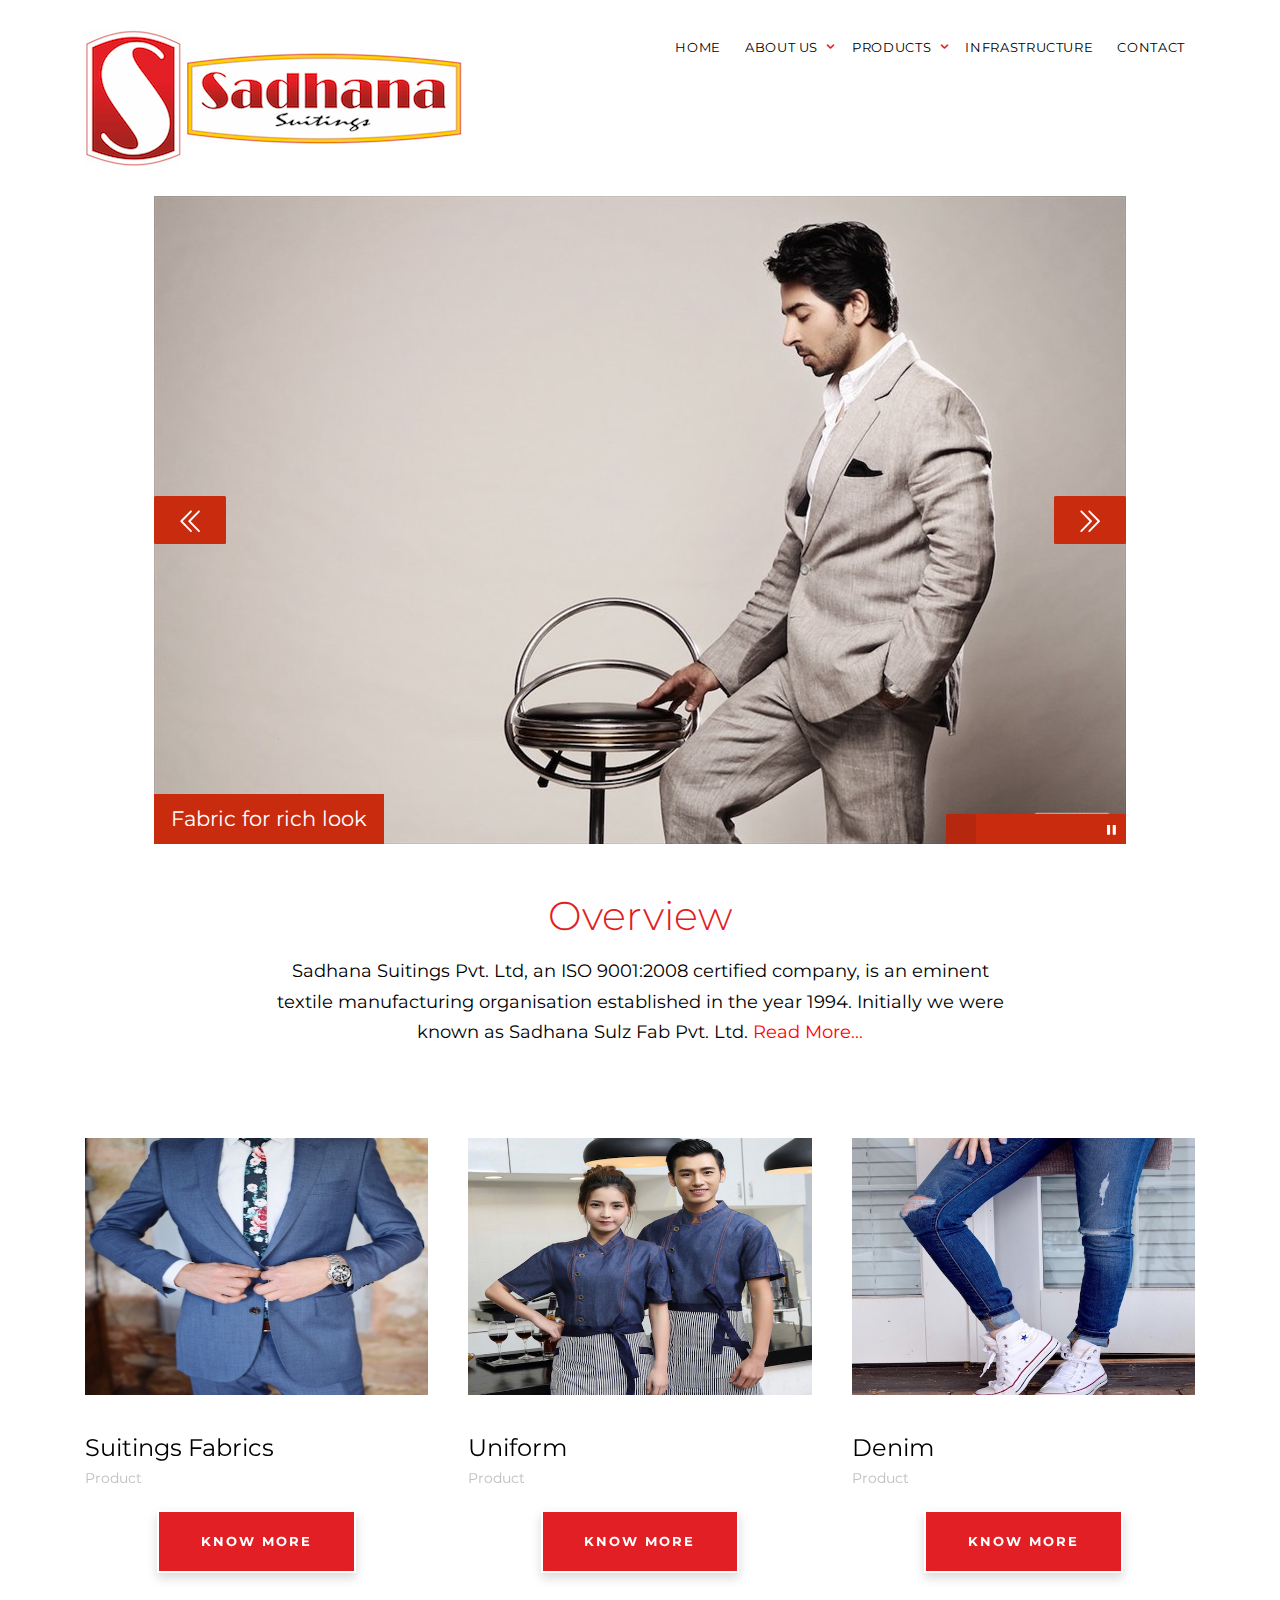
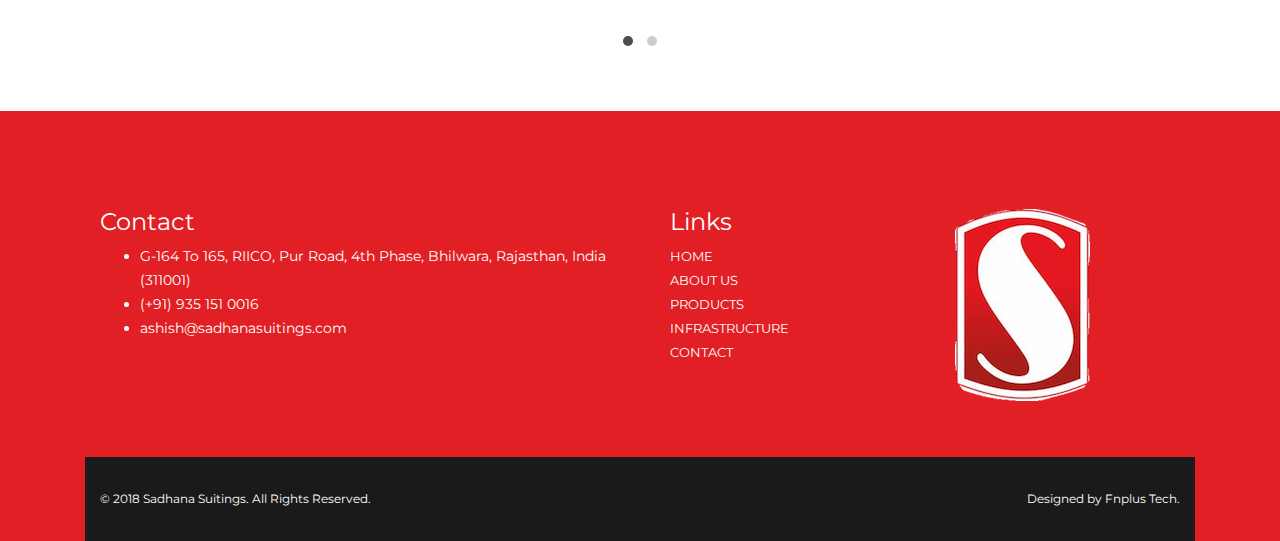
==== commit 1b43c8c8: "Change Fnplus Website URL" ====
--- a/index.html
+++ b/index.html
@@ -102,26 +102,26 @@
 
 		<div class="gtco-container">
 			<!-- Start WOWSlider.com BODY section -->
-<div id="wowslider-container1">
-<div class="ws_images"><ul>
-		<li><img src="data1/images/slider_1.jpg" alt="Fabric for rich look" title="Fabric for rich look" id="wows1_0"/></li>
-		<li><img src="data1/images/slider_2.jpg" alt="Redefining fabric with quality" title="Redefining fabric with quality" id="wows1_1"/></li>
-		<li><img src="data1/images/slider_3.jpg" alt="Denim" title="Denim" id="wows1_2"/></li>
-		<li><img src="data1/images/slider_4.jpg" alt="wow slider" title="Corporate uniform" id="wows1_3"/></li>
-		<li><img src="data1/images/slider_5.jpg" alt="Fabric for Industries" title="Fabric for Industries" id="wows1_4"/></li>
-	</ul></div>
-	<div class="ws_bullets"><div>
-		<a href="#" title="Fabric for rich look"><span><img src="data1/tooltips/slider_1.jpg" alt="Fabric for rich look"/>1</span></a>
-		<a href="#" title="Redefining fabric with quality"><span><img src="data1/tooltips/slider_2.jpg" alt="Redefining fabric with quality"/>2</span></a>
-		<a href="#" title="Denim"><span><img src="data1/tooltips/slider_3.jpg" alt="Denim"/>3</span></a>
-		<a href="#" title="Corporate uniform"><span><img src="data1/tooltips/slider_4.jpg" alt="Corporate uniform"/>4</span></a>
-		<a href="#" title="Fabric for Industries"><span><img src="data1/tooltips/slider_5.jpg" alt="Fabric for Industries"/>5</span></a>
-	</div></div>
-<div class="ws_shadow"></div>
-</div>	
-<script type="text/javascript" src="engine1/wowslider.js"></script>
-<script type="text/javascript" src="engine1/script.js"></script>
-<!-- End WOWSlider.com BODY section -->
+				<div id="wowslider-container1">
+					<div class="ws_images"><ul>
+						<li><img src="data1/images/slider_1.jpg" alt="Fabric for rich look" title="Fabric for rich look" id="wows1_0"/></li>
+						<li><img src="data1/images/slider_2.jpg" alt="Redefining fabric with quality" title="Redefining fabric with quality" id="wows1_1"/></li>
+						<li><img src="data1/images/slider_3.jpg" alt="Denim" title="Denim" id="wows1_2"/></li>
+						<li><img src="data1/images/slider_4.jpg" alt="wow slider" title="Corporate uniform" id="wows1_3"/></li>
+						<li><img src="data1/images/slider_5.jpg" alt="Fabric for Industries" title="Fabric for Industries" id="wows1_4"/></li>
+					</ul></div>
+					<div class="ws_bullets"><div>
+						<a href="#" title="Fabric for rich look"><span><img src="data1/tooltips/slider_1.jpg" alt="Fabric for rich look"/>1</span></a>
+						<a href="#" title="Redefining fabric with quality"><span><img src="data1/tooltips/slider_2.jpg" alt="Redefining fabric with quality"/>2</span></a>
+						<a href="#" title="Denim"><span><img src="data1/tooltips/slider_3.jpg" alt="Denim"/>3</span></a>
+						<a href="#" title="Corporate uniform"><span><img src="data1/tooltips/slider_4.jpg" alt="Corporate uniform"/>4</span></a>
+						<a href="#" title="Fabric for Industries"><span><img src="data1/tooltips/slider_5.jpg" alt="Fabric for Industries"/>5</span></a>
+					</div></div>
+					<div class="ws_shadow"></div>
+				</div>	
+				<script type="text/javascript" src="engine1/wowslider.js"></script>
+				<script type="text/javascript" src="engine1/script.js"></script>
+			<!-- End WOWSlider.com BODY section -->
 		</div>
 
 		<div class="gtco-section">
@@ -139,7 +139,7 @@
 							<div class="item">
 								<div class="gtco-item">
 									<a href="#"><img src="images/IMG_PRD_SF_1.jpg" alt="" class="img-responsive"></a>
-									<h2><a href="#">Suitings Fabrics</h2></a>
+									<h2><a href="#">Suitings Fabrics</a></h2>
 									<p class="role">Product</p>
 									<div class="col-md-8 col-md-push-2 text-center">
 										<p><a href="product_suitingfabrics.html" class="btn btn-special btn-block">Know More</a></p>
@@ -149,7 +149,7 @@
 							<div class="item">
 								<div class="gtco-item">
 									<a href="#"><img src="images/IMG_PRD_UF_1.jpg" alt="" class="img-responsive"></a>
-									<h2><a href="#">Uniform</h2></a>
+									<h2><a href="#">Uniform</a></h2>
 									<p class="role">Product</p>
 									<div class="col-md-8 col-md-push-2 text-center">
 										<p><a href="product_uniform.html" class="btn btn-special btn-block">Know More</a></p>
@@ -159,7 +159,7 @@
 							<div class="item">
 								<div class="gtco-item">
 									<a href="#"><img src="images/IMG_PRD_DM_1.jpg" alt="" class="img-responsive"></a>
-									<h2><a href="#">Denim</h2></a>
+									<h2><a href="#">Denim</a></h2>
 									<p class="role">Product</p>
 									<div class="col-md-8 col-md-push-2 text-center">
 										<p><a href="product_denim.html" class="btn btn-special btn-block">Know More</a></p>
@@ -169,7 +169,7 @@
 							<div class="item">
 								<div class="gtco-item">
 									<a href="#"><img src="images/IMG_PRD_TT_1.jpg" alt="" class="img-responsive"></a>
-									<h2><a href="#">Technical textiles</h2></a>
+									<h2><a href="#">Technical textiles</a></h2>
 									<p class="role">Product</p>
 									<div class="col-md-8 col-md-push-2 text-center">
 										<p><a href="product_technicaltextiles.html" class="btn btn-special btn-block">Know More</a></p>
@@ -221,7 +221,7 @@
 								<p><small>&copy; 2018 Sadhana Suitings. All Rights Reserved. </small></p>
 							</div>
 							<div class="col-md-6 text-right">
-								<p><small>Designed by <a href="https://fnplus.xyz/" target="_blank">Fnplus</a></small> </p>
+								<p><small>Designed by <a href="https://www.fnplus.tech/" target="_blank">Fnplus Tech.</a></small>
 							</div>
 						</div>
 					</div>
@@ -237,7 +237,7 @@
 	</div>
 	
 	<!-- jQuery -->
-	<script src="js/jquery.min.js"></script>
+	<!-- <script src="js/jquery.min.js"></script> -->
 	<!-- jQuery Easing -->
 	<!-- <script src="js/jquery.easing.1.3.js"></script> -->
 	<!-- Bootstrap -->
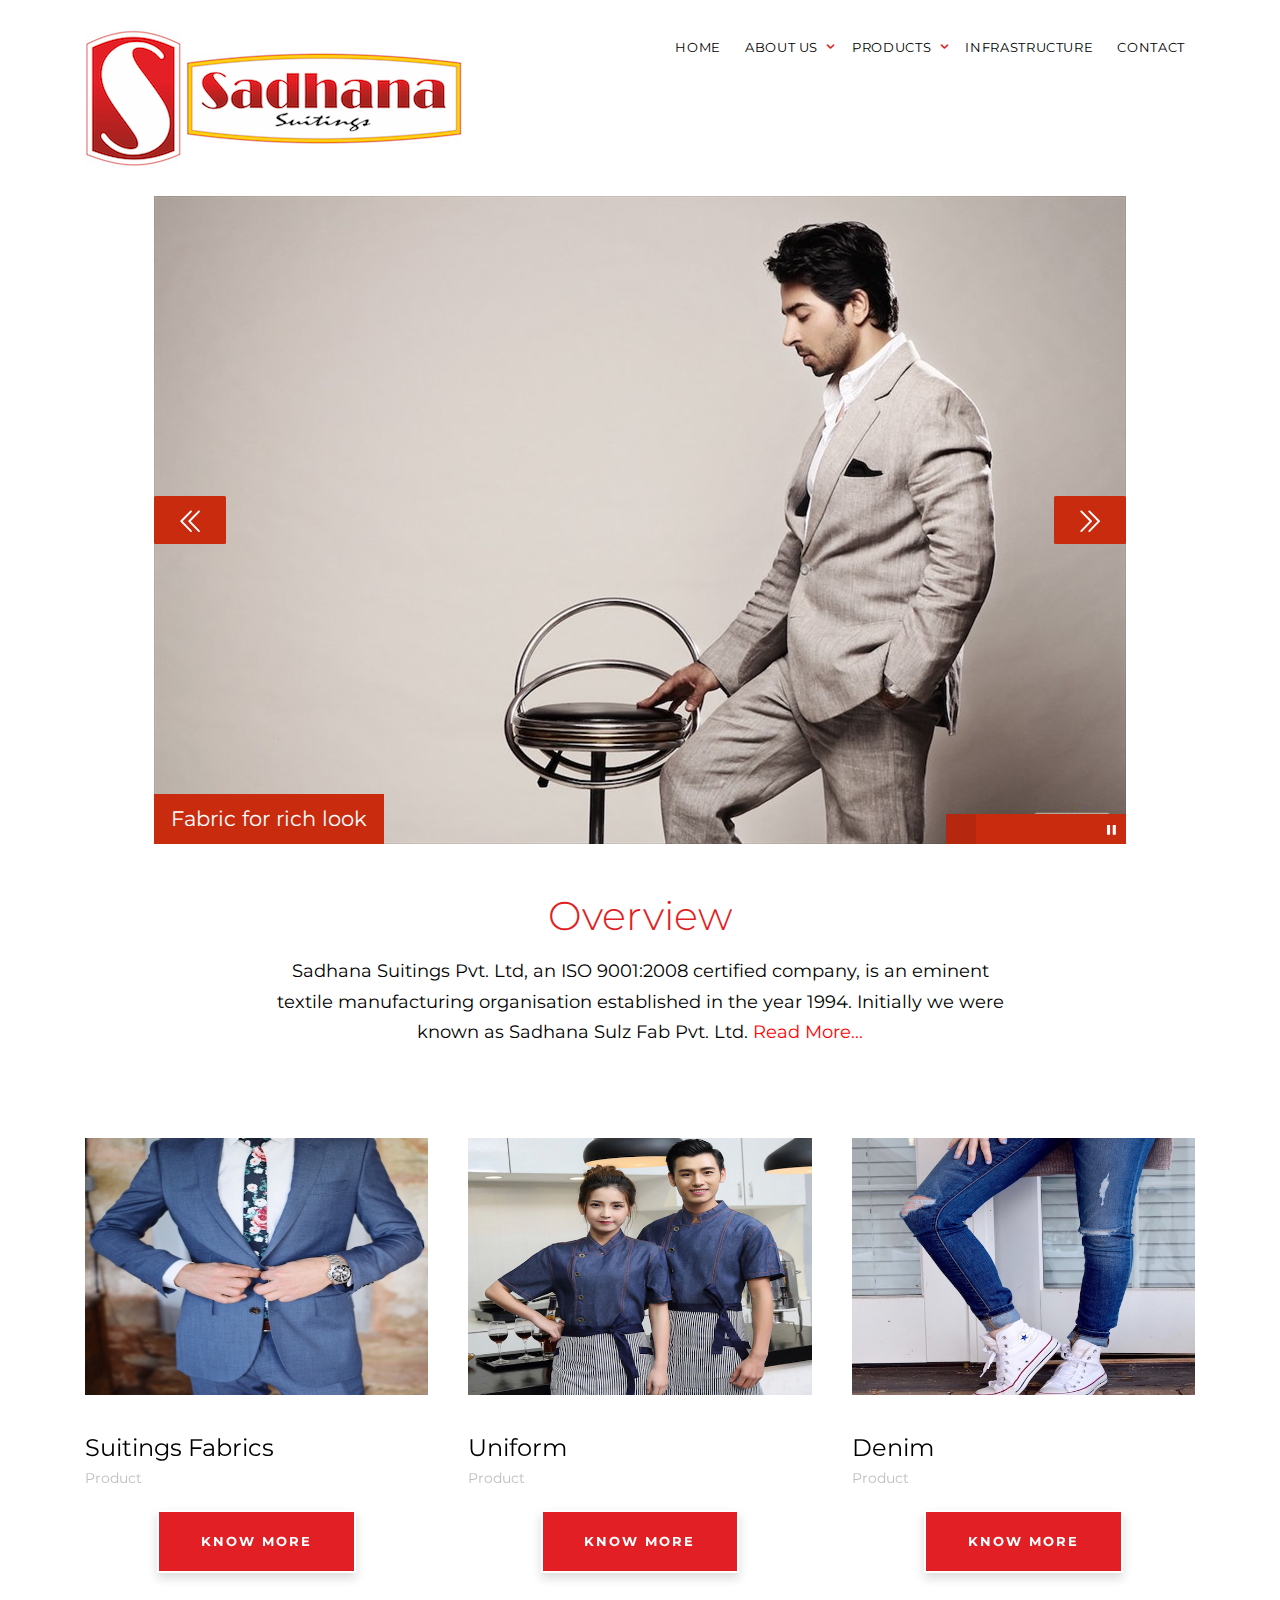
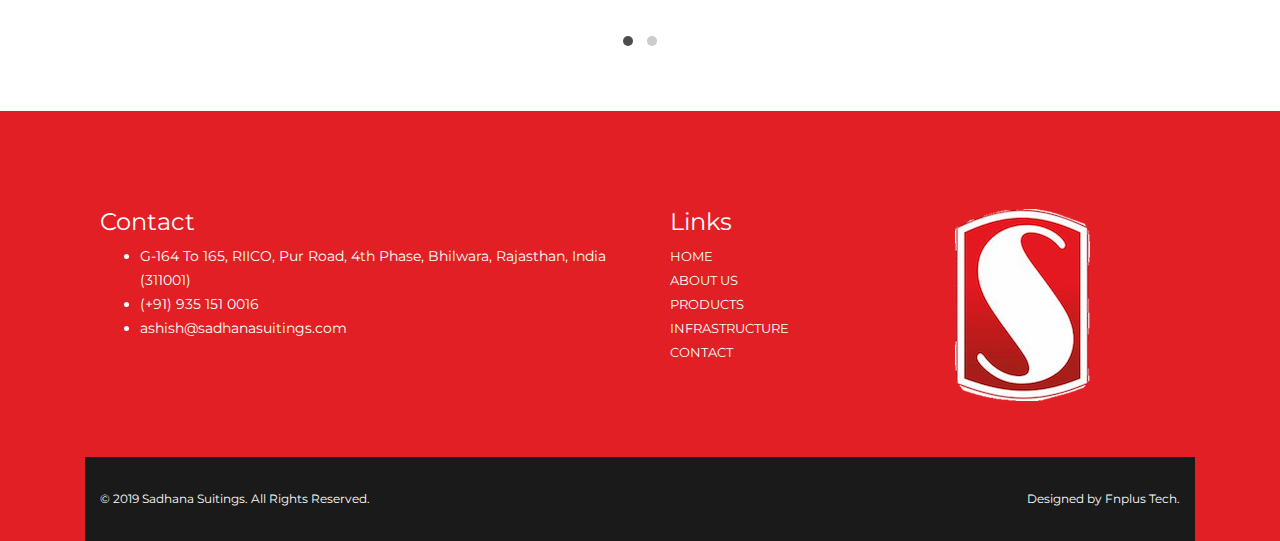
==== commit 9859e038: "Update website to 2019 & add Google Tag Manager" ====
--- a/index.html
+++ b/index.html
@@ -1,29 +1,19 @@
-
 <!DOCTYPE HTML>
 <html>
-	<head>
+
+<head>
 	<meta charset="utf-8">
 	<meta http-equiv="X-UA-Compatible" content="IE=edge">
 	<title>Sadhana Suitings Pvt. Ltd. | Sadhana Sulz Fab Pvt. Ltd.</title>
 	<meta name="description" content="Saadhna Suitings Readymade Garments Fabrics PVC" />
-	<meta name="keywords" content="saadhna suitings, textiles, clothes, india, fashion, responsive, suitings exporters" />
+	<meta name="keywords"
+		content="saadhna suitings, textiles, clothes, india, fashion, responsive, suitings exporters" />
 	<meta name="author" content="Fnplus Community" />
 	<meta name="robots" content="ISO certified textile industry sadhana suitings bhilwara manufacturer in textiles" />
 	<meta name="googlebot" content="Sadhana Suitings textiles bhilwara rajasthan india" />
 
-  	<!-- Facebook and Twitter integration -->
-	<meta property="og:title" content=""/>
-	<meta property="og:image" content=""/>
-	<meta property="og:url" content=""/>
-	<meta property="og:site_name" content=""/>
-	<meta property="og:description" content=""/>
-	<meta name="twitter:title" content="" />
-	<meta name="twitter:image" content="" />
-	<meta name="twitter:url" content="" />
-	<meta name="twitter:card" content="" />
-
 	<link href="https://fonts.googleapis.com/css?family=Merriweather:300,400|Montserrat:400,700" rel="stylesheet">
-	
+
 	<!-- Animate.css -->
 	<link rel="stylesheet" href="css/animate.css">
 	<!-- Icomoon Icon Fonts-->
@@ -39,30 +29,33 @@
 	<link rel="stylesheet" href="css/style.css">
 	<!-- Modernizr JS -->
 	<script src="js/modernizr-2.6.2.min.js"></script>
-	<!-- FOR IE9 below -->
-	<!--[if lt IE 9]>
-	<script src="js/respond.min.js"></script>
-	<![endif]-->
-	<!-- Global site tag (gtag.js) - Google Analytics -->
-	<script async src="https://www.googletagmanager.com/gtag/js?id=UA-75310074-9"></script>
-	<script>
-  		window.dataLayer = window.dataLayer || [];
-  		function gtag(){dataLayer.push(arguments);}
-  		gtag('js', new Date());
-  		gtag('config', 'UA-75310074-9');
-	</script>
-        
-        <!-- Start WOWSlider.com HEAD section -->
-<link rel="stylesheet" type="text/css" href="engine1/style.css" />
-<script type="text/javascript" src="engine1/jquery.js"></script>
-<!-- End WOWSlider.com HEAD section -->
-        
-	</head>
-	<body>
-		
+	<!-- Google Tag Manager -->
+	<script>(function (w, d, s, l, i) {
+			w[l] = w[l] || []; w[l].push({
+				'gtm.start':
+					new Date().getTime(), event: 'gtm.js'
+			}); var f = d.getElementsByTagName(s)[0],
+				j = d.createElement(s), dl = l != 'dataLayer' ? '&l=' + l : ''; j.async = true; j.src =
+					'https://www.googletagmanager.com/gtm.js?id=' + i + dl; f.parentNode.insertBefore(j, f);
+		})(window, document, 'script', 'dataLayer', 'GTM-MFMTDXR');</script>
+	<!-- End Google Tag Manager -->
+
+	<!-- Start WOWSlider.com HEAD section -->
+	<link rel="stylesheet" type="text/css" href="sliderengine_main/style.css" />
+	<script type="text/javascript" src="sliderengine_main/jquery.js"></script>
+	<!-- End WOWSlider.com HEAD section -->
+
+</head>
+
+<body>
+	<!-- Google Tag Manager (noscript) -->
+	<noscript><iframe src="https://www.googletagmanager.com/ns.html?id=GTM-MFMTDXR"
+	height="0" width="0" style="display:none;visibility:hidden"></iframe></noscript>
+	<!-- End Google Tag Manager (noscript) -->
+
 	<div class="gtco-loader"></div>
 	<div id="page">
-		
+
 		<nav class="gtco-nav" role="navigation">
 			<div class="gtco-container">
 				<div class="row">
@@ -96,31 +89,45 @@
 						</ul>
 					</div>
 				</div>
-				
+
 			</div>
 		</nav>
 
 		<div class="gtco-container">
 			<!-- Start WOWSlider.com BODY section -->
-				<div id="wowslider-container1">
-					<div class="ws_images"><ul>
-						<li><img src="data1/images/slider_1.jpg" alt="Fabric for rich look" title="Fabric for rich look" id="wows1_0"/></li>
-						<li><img src="data1/images/slider_2.jpg" alt="Redefining fabric with quality" title="Redefining fabric with quality" id="wows1_1"/></li>
-						<li><img src="data1/images/slider_3.jpg" alt="Denim" title="Denim" id="wows1_2"/></li>
-						<li><img src="data1/images/slider_4.jpg" alt="wow slider" title="Corporate uniform" id="wows1_3"/></li>
-						<li><img src="data1/images/slider_5.jpg" alt="Fabric for Industries" title="Fabric for Industries" id="wows1_4"/></li>
-					</ul></div>
-					<div class="ws_bullets"><div>
-						<a href="#" title="Fabric for rich look"><span><img src="data1/tooltips/slider_1.jpg" alt="Fabric for rich look"/>1</span></a>
-						<a href="#" title="Redefining fabric with quality"><span><img src="data1/tooltips/slider_2.jpg" alt="Redefining fabric with quality"/>2</span></a>
-						<a href="#" title="Denim"><span><img src="data1/tooltips/slider_3.jpg" alt="Denim"/>3</span></a>
-						<a href="#" title="Corporate uniform"><span><img src="data1/tooltips/slider_4.jpg" alt="Corporate uniform"/>4</span></a>
-						<a href="#" title="Fabric for Industries"><span><img src="data1/tooltips/slider_5.jpg" alt="Fabric for Industries"/>5</span></a>
-					</div></div>
-					<div class="ws_shadow"></div>
-				</div>	
-				<script type="text/javascript" src="engine1/wowslider.js"></script>
-				<script type="text/javascript" src="engine1/script.js"></script>
+			<div id="wowslider-container1">
+				<div class="ws_images">
+					<ul>
+						<li><img src="sliderengine_main/data/images/slider_1.jpg" alt="Fabric for rich look"
+								title="Fabric for rich look" id="wows1_0" /></li>
+						<li><img src="sliderengine_main/data/images/slider_2.jpg" alt="Redefining fabric with quality"
+								title="Redefining fabric with quality" id="wows1_1" /></li>
+						<li><img src="sliderengine_main/data/images/slider_3.jpg" alt="Denim" title="Denim"
+								id="wows1_2" /></li>
+						<li><img src="sliderengine_main/data/images/slider_4.jpg" alt="wow slider"
+								title="Corporate uniform" id="wows1_3" /></li>
+						<li><img src="sliderengine_main/data/images/slider_5.jpg" alt="Fabric for Industries"
+								title="Fabric for Industries" id="wows1_4" /></li>
+					</ul>
+				</div>
+				<div class="ws_bullets">
+					<div>
+						<a href="#" title="Fabric for rich look"><span><img src="data1/tooltips/slider_1.jpg"
+									alt="Fabric for rich look" />1</span></a>
+						<a href="#" title="Redefining fabric with quality"><span><img src="data1/tooltips/slider_2.jpg"
+									alt="Redefining fabric with quality" />2</span></a>
+						<a href="#" title="Denim"><span><img src="data1/tooltips/slider_3.jpg"
+									alt="Denim" />3</span></a>
+						<a href="#" title="Corporate uniform"><span><img src="data1/tooltips/slider_4.jpg"
+									alt="Corporate uniform" />4</span></a>
+						<a href="#" title="Fabric for Industries"><span><img src="data1/tooltips/slider_5.jpg"
+									alt="Fabric for Industries" />5</span></a>
+					</div>
+				</div>
+				<div class="ws_shadow"></div>
+			</div>
+			<script type="text/javascript" src="engine1/wowslider.js"></script>
+			<script type="text/javascript" src="engine1/script.js"></script>
 			<!-- End WOWSlider.com BODY section -->
 		</div>
 
@@ -129,10 +136,12 @@
 				<div class="row">
 					<div class="col-md-8 col-md-offset-2 gtco-heading text-center">
 						<h2>Overview</h2>
-						<p>Sadhana Suitings Pvt. Ltd, an ISO 9001:2008 certified company, is an eminent textile manufacturing organisation established in the year 1994. Initially we were known as Sadhana Sulz Fab Pvt. Ltd. <a href="about.html" style="color: #ff0000;">Read More...</a></p>
-					</div>
-				</div>
-				
+						<p>Sadhana Suitings Pvt. Ltd, an ISO 9001:2008 certified company, is an eminent textile
+							manufacturing organisation established in the year 1994. Initially we were known as Sadhana
+							Sulz Fab Pvt. Ltd. <a href="about.html" style="color: #ff0000;">Read More...</a></p>
+					</div>
+				</div>
+
 				<div class="row">
 					<div class="col-md-12">
 						<div class="owl-carousel owl-carousel-carousel">
@@ -142,7 +151,8 @@
 									<h2><a href="#">Suitings Fabrics</a></h2>
 									<p class="role">Product</p>
 									<div class="col-md-8 col-md-push-2 text-center">
-										<p><a href="product_suitingfabrics.html" class="btn btn-special btn-block">Know More</a></p>
+										<p><a href="product_suitingfabrics.html" class="btn btn-special btn-block">Know
+												More</a></p>
 									</div>
 								</div>
 							</div>
@@ -152,7 +162,8 @@
 									<h2><a href="#">Uniform</a></h2>
 									<p class="role">Product</p>
 									<div class="col-md-8 col-md-push-2 text-center">
-										<p><a href="product_uniform.html" class="btn btn-special btn-block">Know More</a></p>
+										<p><a href="product_uniform.html" class="btn btn-special btn-block">Know
+												More</a></p>
 									</div>
 								</div>
 							</div>
@@ -162,7 +173,8 @@
 									<h2><a href="#">Denim</a></h2>
 									<p class="role">Product</p>
 									<div class="col-md-8 col-md-push-2 text-center">
-										<p><a href="product_denim.html" class="btn btn-special btn-block">Know More</a></p>
+										<p><a href="product_denim.html" class="btn btn-special btn-block">Know More</a>
+										</p>
 									</div>
 								</div>
 							</div>
@@ -172,13 +184,14 @@
 									<h2><a href="#">Technical textiles</a></h2>
 									<p class="role">Product</p>
 									<div class="col-md-8 col-md-push-2 text-center">
-										<p><a href="product_technicaltextiles.html" class="btn btn-special btn-block">Know More</a></p>
-									</div>
-								</div>
-							</div>
-						</div>
-					</div>
-					
+										<p><a href="product_technicaltextiles.html"
+												class="btn btn-special btn-block">Know More</a></p>
+									</div>
+								</div>
+							</div>
+						</div>
+					</div>
+
 				</div>
 			</div>
 		</div>
@@ -191,9 +204,11 @@
 							<div class="col-md-6 gtco-footer-link">
 								<h3>Contact</h3>
 								<ul>
-									<li>G-164 To 165, RIICO, Pur Road, 4th Phase, Bhilwara, Rajasthan, India (311001)</li>
+									<li>G-164 To 165, RIICO, Pur Road, 4th Phase, Bhilwara, Rajasthan, India (311001)
+									</li>
 									<li class="phone"><a href="tel://9351510016">(+91) 935 151 0016</a></li>
-									<li class="email"><a href="mailto:ashish@sadhanasuitings.com">ashish@sadhanasuitings.com</a></li>
+									<li class="email"><a
+											href="mailto:ashish@sadhanasuitings.com">ashish@sadhanasuitings.com</a></li>
 								</ul>
 							</div>
 							<div class="col-md-3 gtco-footer-link">
@@ -218,10 +233,11 @@
 					<div class="gtco-container">
 						<div class="row">
 							<div class="col-md-6 text-left">
-								<p><small>&copy; 2018 Sadhana Suitings. All Rights Reserved. </small></p>
+								<p><small>&copy; 2019 Sadhana Suitings. All Rights Reserved. </small></p>
 							</div>
 							<div class="col-md-6 text-right">
-								<p><small>Designed by <a href="https://www.fnplus.tech/" target="_blank">Fnplus Tech.</a></small>
+								<p><small>Designed by <a href="https://www.fnplus.tech/" target="_blank">Fnplus
+											Tech.</a></small>
 							</div>
 						</div>
 					</div>
@@ -235,7 +251,7 @@
 	<div class="gototop js-top">
 		<a href="#" class="js-gotop"><i class="icon-arrow-up"></i></a>
 	</div>
-	
+
 	<!-- jQuery -->
 	<!-- <script src="js/jquery.min.js"></script> -->
 	<!-- jQuery Easing -->
@@ -249,6 +265,6 @@
 	<!-- Main -->
 	<script src="js/main.js"></script>
 
-	</body>
-</html>
-
+</body>
+
+</html>--- a/sliderengine_main/style.css
+++ b/sliderengine_main/style.css
@@ -0,0 +1,506 @@
+/*
+ *	generated by WOW Slider 8.7
+ *	template Dodgy
+ */
+@import url(https://fonts.googleapis.com/css?family=Montserrat);
+@font-face {
+  font-family: 'ws-ctrl-dodgy';
+  src: url('ws-ctrl-dodgy.eot');
+  src: url('ws-ctrl-dodgy.eot#iefix') format('embedded-opentype'),
+       url('ws-ctrl-dodgy.svg#ws-ctrl-dodgy') format('svg');
+  font-weight: normal;
+  font-style: normal;
+}
+@font-face {
+  font-family: 'ws-ctrl-dodgy';
+  src: url('[data-uri]') format('woff'),
+       url('[data-uri]') format('truetype');
+}
+#wowslider-container1 { 
+	display: table;
+	zoom: 1; 
+	position: relative;
+	width: 100%;
+	max-width: 972px;
+	max-height:648px;
+	margin:0px auto 0px;
+	z-index:90;
+	text-align:left; /* reset align=center */
+	font-size: 10px;
+	text-shadow: none; /* fix some user styles */
+
+	/* reset box-sizing (to boostrap friendly) */
+	-webkit-box-sizing: content-box;
+	-moz-box-sizing: content-box;
+	box-sizing: content-box; 
+}
+* html #wowslider-container1{ width:972px }
+#wowslider-container1 .ws_images ul{
+	position:relative;
+	width: 10000%; 
+	height:100%;
+	left:0;
+	list-style:none;
+	margin:0;
+	padding:0;
+	border-spacing:0;
+	overflow: visible;
+	/*table-layout:fixed;*/
+}
+#wowslider-container1 .ws_images ul li{
+	position: relative;
+	width:1%;
+	height:100%;
+	line-height:0; /*opera*/
+	overflow: hidden;
+	float:left;
+	/*font-size:0;*/
+	padding:0 0 0 0 !important;
+	margin:0 0 0 0 !important;
+}
+
+#wowslider-container1 .ws_images{
+	position: relative;
+	left:0;
+	top:0;
+	height:100%;
+	max-height:648px;
+	max-width: 972px;
+	vertical-align: top;
+	border:none;
+	overflow: hidden;
+}
+#wowslider-container1 .ws_images ul a{
+	width:100%;
+	height:100%;
+	max-height:648px;
+	display:block;
+	color:transparent;
+}
+#wowslider-container1 img{
+	max-width: none !important;
+}
+#wowslider-container1 .ws_images .ws_list img,
+#wowslider-container1 .ws_images > div > img{
+	width:100%;
+	border:none 0;
+	max-width: none;
+	padding:0;
+	margin:0;
+}
+#wowslider-container1 .ws_images > div > img {
+	max-height:648px;
+}
+
+#wowslider-container1 .ws_images iframe {
+	position: absolute;
+	z-index: -1;
+}
+
+#wowslider-container1 .ws-title > div {
+	display: inline-block !important;
+}
+
+#wowslider-container1 a{ 
+	text-decoration: none; 
+	outline: none; 
+	border: none; 
+}
+
+#wowslider-container1  .ws_bullets { 
+	float: left;
+	position:absolute;
+	z-index:70;
+}
+#wowslider-container1  .ws_bullets div{
+	position:relative;
+	float:left;
+	font-size: 0px;
+}
+/* compatibility with Joomla styles */
+#wowslider-container1  .ws_bullets a {
+	line-height: 0;
+}
+
+#wowslider-container1  .ws_script{
+	display:none;
+}
+#wowslider-container1 sound, 
+#wowslider-container1 object{
+	position:absolute;
+}
+
+/* prevent some of users reset styles */
+#wowslider-container1 .ws_effect {
+	position: static;
+	width: 100%;
+	height: 100%;
+}
+
+#wowslider-container1 .ws_photoItem {
+	border: 2em solid #fff;
+	margin-left: -2em;
+	margin-top: -2em;
+}
+#wowslider-container1 .ws_cube_side {
+	background: #A6A5A9;
+}
+
+
+#wowslider-container1.ws_gestures {
+	cursor: -webkit-grab;
+	cursor: -moz-grab;
+	cursor: url("[data-uri]"), move;
+}
+#wowslider-container1.ws_gestures.ws_grabbing {
+	cursor: -webkit-grabbing;
+	cursor: -moz-grabbing;
+	cursor: url("[data-uri]"), move;
+}
+
+/* hide controls when video start play */
+#wowslider-container1.ws_video_playing .ws_bullets,
+#wowslider-container1.ws_video_playing .ws_fullscreen,
+#wowslider-container1.ws_video_playing .ws_next,
+#wowslider-container1.ws_video_playing .ws_prev {
+	display: none;
+}
+
+
+/* youtube/vimeo buttons */
+#wowslider-container1 .ws_video_btn {
+	position: absolute;
+	display: none;
+	cursor: pointer;
+	top: 0;
+	left: 0;
+	width: 100%;
+	height: 100%;
+	z-index: 55;
+}
+#wowslider-container1 .ws_video_btn.ws_youtube,
+#wowslider-container1 .ws_video_btn.ws_vimeo {
+	display: block;
+}
+#wowslider-container1 .ws_video_btn div {
+	position: absolute;
+	background-image: url(./playvideo.png);
+	background-size: 200%;
+	top: 50%;
+	left: 50%;
+	width: 7em;
+	height: 5em;
+	margin-left: -3.5em;
+	margin-top: -2.5em;
+}
+#wowslider-container1 .ws_video_btn.ws_youtube div {
+	background-position: 0 0;
+}
+#wowslider-container1 .ws_video_btn.ws_youtube:hover div {
+	background-position: 100% 0;
+}
+#wowslider-container1 .ws_video_btn.ws_vimeo div {
+	background-position: 0 100%;
+}
+#wowslider-container1 .ws_video_btn.ws_vimeo:hover div {
+	background-position: 100% 100%;
+}
+
+#wowslider-container1 .ws_playpause.ws_hide {
+	display: none !important;
+}
+#wowslider-container1 .ws_controls {
+	position: absolute;
+	top: 0; left: 0; right: 0; bottom: 0;
+	overflow: hidden;
+}
+
+/* FS btn */
+#wowslider-container1 .ws_fullscreen {
+	right: auto;
+	left: 0;
+	top: 0;
+	background: #c92b0f;
+	font-size: 0.8rem;
+	padding: 8px;
+}
+
+/* bullets */
+#wowslider-container1 .ws_bullets { 
+	padding: 0px;
+	max-width: 40%;
+	text-align: right;
+}
+#wowslider-container1 .ws_bullets a { 
+	position:relative;
+	display: inline-block;
+	width: 0;
+	padding: 15px;
+} 
+#wowslider-container1 .ws_bullets a > span {
+	position:absolute;
+	display: block;
+	top:0;
+	right: 0;
+	height:100%;
+	width:100%;
+	background: #c92b0f;
+}
+
+#wowslider-container1 .ws_bullets a.ws_overbull > span,
+#wowslider-container1 .ws_bullets a.ws_selbull > span {
+	background: #b5270e;
+}
+
+
+
+/* Play / Pause */
+#wowslider-container1 .ws_playpause {
+	position:absolute;
+	right: 0;
+	bottom: 0;
+	padding: 15px;
+	background: #c92b0f;
+	
+	color: #ffffff;
+	z-index: 100;
+}
+
+#wowslider-container1 .ws_playpause > span:before {
+	font: 1.2em "ws-ctrl-dodgy";
+	position: absolute;
+	left: 0;
+	top: 50%;
+	right: 0;
+	margin-top: 1px;
+	display: block;
+	text-align: center;
+	-webkit-transform: translateY(-50%);
+	transform: translateY(-50%);
+}
+/* IE10+ hacks */
+_:-ms-input-placeholder, :root #wowslider-container1 a.ws_playpause > span:before {line-height: 3.2em;}
+
+#wowslider-container1 .ws_play > span:before {
+	content:"\e800";
+}
+#wowslider-container1 .ws_pause > span:before {
+	content:"\e801";
+}
+
+
+
+/* arrows */
+#wowslider-container1 a.ws_next,
+#wowslider-container1 a.ws_prev {
+	position:absolute;
+	top:50%;
+	color: #ffffff;
+	margin-top: -2.4em;
+	width: 7.2em;
+	height: 4.8em;
+	z-index: 100;
+
+	-webkit-transition: background 200ms ease-in-out, -webkit-transform 200ms ease-in-out, box-shadow 200ms ease-in-out;
+	transition: background 200ms ease-in-out, transform 200ms ease-in-out, -webkit-transform 200ms ease-in-out, box-shadow 200ms ease-in-out;
+}
+#wowslider-container1 a.ws_next {
+	right: 0;
+}
+#wowslider-container1 a.ws_prev {
+	left: 0;
+}
+
+
+#wowslider-container1 a.ws_next > span,
+#wowslider-container1 a.ws_prev > span {
+	display: block;
+	position: absolute;
+	top: 0; left: 0; right: 0; bottom: 0;
+	background: #c92b0f;
+	border-radius: 0.15em;
+	color: #fff;
+	text-align: center;
+	z-index: 2;
+}
+
+#wowslider-container1 a.ws_next > span:before,
+#wowslider-container1 a.ws_prev > span:before,
+#wowslider-container1 a.ws_next > span:after,
+#wowslider-container1 a.ws_prev > span:after {
+	position: absolute;
+	display: block;
+	font: 2.5em "ws-ctrl-dodgy";
+	top: 50%;
+	left: 0;
+	right: 0;
+	margin-top: 1px;
+	margin-left: -8px;
+	-webkit-transform: translateY(-50%);
+	transform: translateY(-50%);
+}
+/* IE10+ hacks */
+_:-ms-input-placeholder, :root #wowslider-container1 a.ws_next > span:before {line-height: 3.2em;}
+_:-ms-input-placeholder, :root #wowslider-container1 a.ws_prev > span:before {line-height: 3.2em;}
+
+#wowslider-container1 a.ws_next > span:before,
+#wowslider-container1 a.ws_next > span:after {
+	content:'\e803';
+}
+#wowslider-container1 a.ws_prev > span:before,
+#wowslider-container1 a.ws_prev > span:after {
+	content:'\e802';
+}
+#wowslider-container1 a.ws_next > span:after,
+#wowslider-container1 a.ws_prev > span:after {
+	margin-left: 8px;
+}
+
+#wowslider-container1 a.ws_prev,
+#wowslider-container1 a.ws_next {
+  -webkit-perspective: 1000px;
+  -ms-perspective: 1000px;
+  perspective: 1000px;
+  -webkit-transition: 300ms padding 300ms ease, 300ms margin-top 300ms ease;
+  transition: 300ms padding 300ms ease, 300ms margin-top 300ms ease;
+}
+#wowslider-container1 a.ws_prev:hover,
+#wowslider-container1 a.ws_next:hover {
+  padding: $arrowHoverPadding$em 0;
+  margin-top: -$arrowHoverPadding$em;
+  -webkit-transition: 300ms padding ease, 300ms margin-top ease;
+  transition: 300ms padding ease, 300ms margin-top ease;
+}
+
+
+
+#wowslider-container1 a.ws_prev img,
+#wowslider-container1 a.ws_next img {
+	position: absolute;
+	top: 0;
+	width: 7.2em;
+	-webkit-transform-style: preserve-3d;
+	transform-style: preserve-3d;
+
+	visibility: hidden;
+	-webkit-transition: 300ms -webkit-transform ease, 300ms visibility ease;
+	transition: 300ms transform ease, 300ms -webkit-transform ease, 300ms visibility ease;
+}
+
+#wowslider-container1 a.ws_prev img {
+	left: 7.2em;
+	-webkit-transform: rotateY(90deg);
+	-ms-transform: rotateY(90deg);
+	transform: rotateY(90deg);
+
+	-webkit-transform-origin: 0 0;
+	-ms-transform-origin: 0 0;
+	transform-origin: 0 0;
+}
+#wowslider-container1 a.ws_next img {
+	right: 7.2em;
+	-webkit-transform: rotateY(-90deg);
+	-ms-transform: rotateY(-90deg);
+	transform: rotateY(-90deg);
+
+	-webkit-transform-origin: 100% 0;
+	-ms-transform-origin: 100% 0;
+	transform-origin: 100% 0;
+}
+
+#wowslider-container1 a.ws_next:hover img,
+#wowslider-container1 a.ws_prev:hover img {
+	visibility: visible;
+	-webkit-transform: rotateY(0);
+	transform: rotateY(0);
+}/* bottom center */
+#wowslider-container1  .ws_bullets {
+	bottom:0;
+	right: 0;
+	margin-right: 30px;
+}#wowslider-container1 .ws-title{
+	font: 1.4em 'Montserrat', sans-serif;
+	max-width: 50%;
+	position: absolute;
+	left: 0;
+	margin-right:10em;
+	z-index: 50;
+	bottom: 0;
+	top: auto;
+	opacity: 1;
+}
+#wowslider-container1 .ws-title div,#wowslider-container1 .ws-title span{
+	display:inline-block;
+	padding: 0.6em 0.8em;
+	background-color: #c92b0f;
+	color: #fff;
+}
+#wowslider-container1 .ws-title div{
+	display:block;
+	margin-top:0.5em;
+	font-size: 1em;
+	color: #fff;
+}
+#wowslider-container1 .ws-title span{
+	font-size: 1.5em;
+}#wowslider-container1 .ws_images > ul{
+	animation: wsBasic 20s infinite;
+	-moz-animation: wsBasic 20s infinite;
+	-webkit-animation: wsBasic 20s infinite;
+}
+@keyframes wsBasic{0%{left:-0%} 10%{left:-0%} 20%{left:-100%} 30%{left:-100%} 40%{left:-200%} 50%{left:-200%} 60%{left:-300%} 70%{left:-300%} 80%{left:-400%} 90%{left:-400%} }
+@-moz-keyframes wsBasic{0%{left:-0%} 10%{left:-0%} 20%{left:-100%} 30%{left:-100%} 40%{left:-200%} 50%{left:-200%} 60%{left:-300%} 70%{left:-300%} 80%{left:-400%} 90%{left:-400%} }
+@-webkit-keyframes wsBasic{0%{left:-0%} 10%{left:-0%} 20%{left:-100%} 30%{left:-100%} 40%{left:-200%} 50%{left:-200%} 60%{left:-300%} 70%{left:-300%} 80%{left:-400%} 90%{left:-400%} }
+
+#wowslider-container1 .ws_bullets  a img{
+	position:absolute;
+	display:block;
+	text-indent:0;
+	bottom:15px;
+	left:-36px;
+	visibility:hidden;
+	max-width:none;
+}
+#wowslider-container1 .ws_bullets a:hover img{
+	visibility:visible;
+}
+
+#wowslider-container1 .ws_bulframe div div{
+	height:48px;
+	overflow:visible;
+	position:relative;
+}
+#wowslider-container1 .ws_bulframe div {
+	left:0;
+	overflow:hidden;
+	position:relative;
+	width:72px;
+}
+#wowslider-container1  .ws_bullets .ws_bulframe{
+	position:absolute;
+	display:none;
+	bottom:30px;
+	margin-left:10px;
+	cursor:pointer;
+
+	/* fixed bulframe hidding in Chrome */
+	-webkit-transform: translateZ(0);
+	-ms-transform: translateZ(0);
+	-o-transform: translateZ(0);
+	transform: translateZ(0);
+}#wowslider-container1 .ws_bulframe div div{
+	height: auto;
+}
+
+@media all and (max-width:760px) {
+	#wowslider-container1 .ws_fullscreen {
+		display: block;
+	}
+}
+@media all and (max-width:400px){
+	#wowslider-container1 .ws_controls,
+	#wowslider-container1 .ws_bullets,
+	#wowslider-container1 .ws_thumbs{
+		display: none
+	}
+}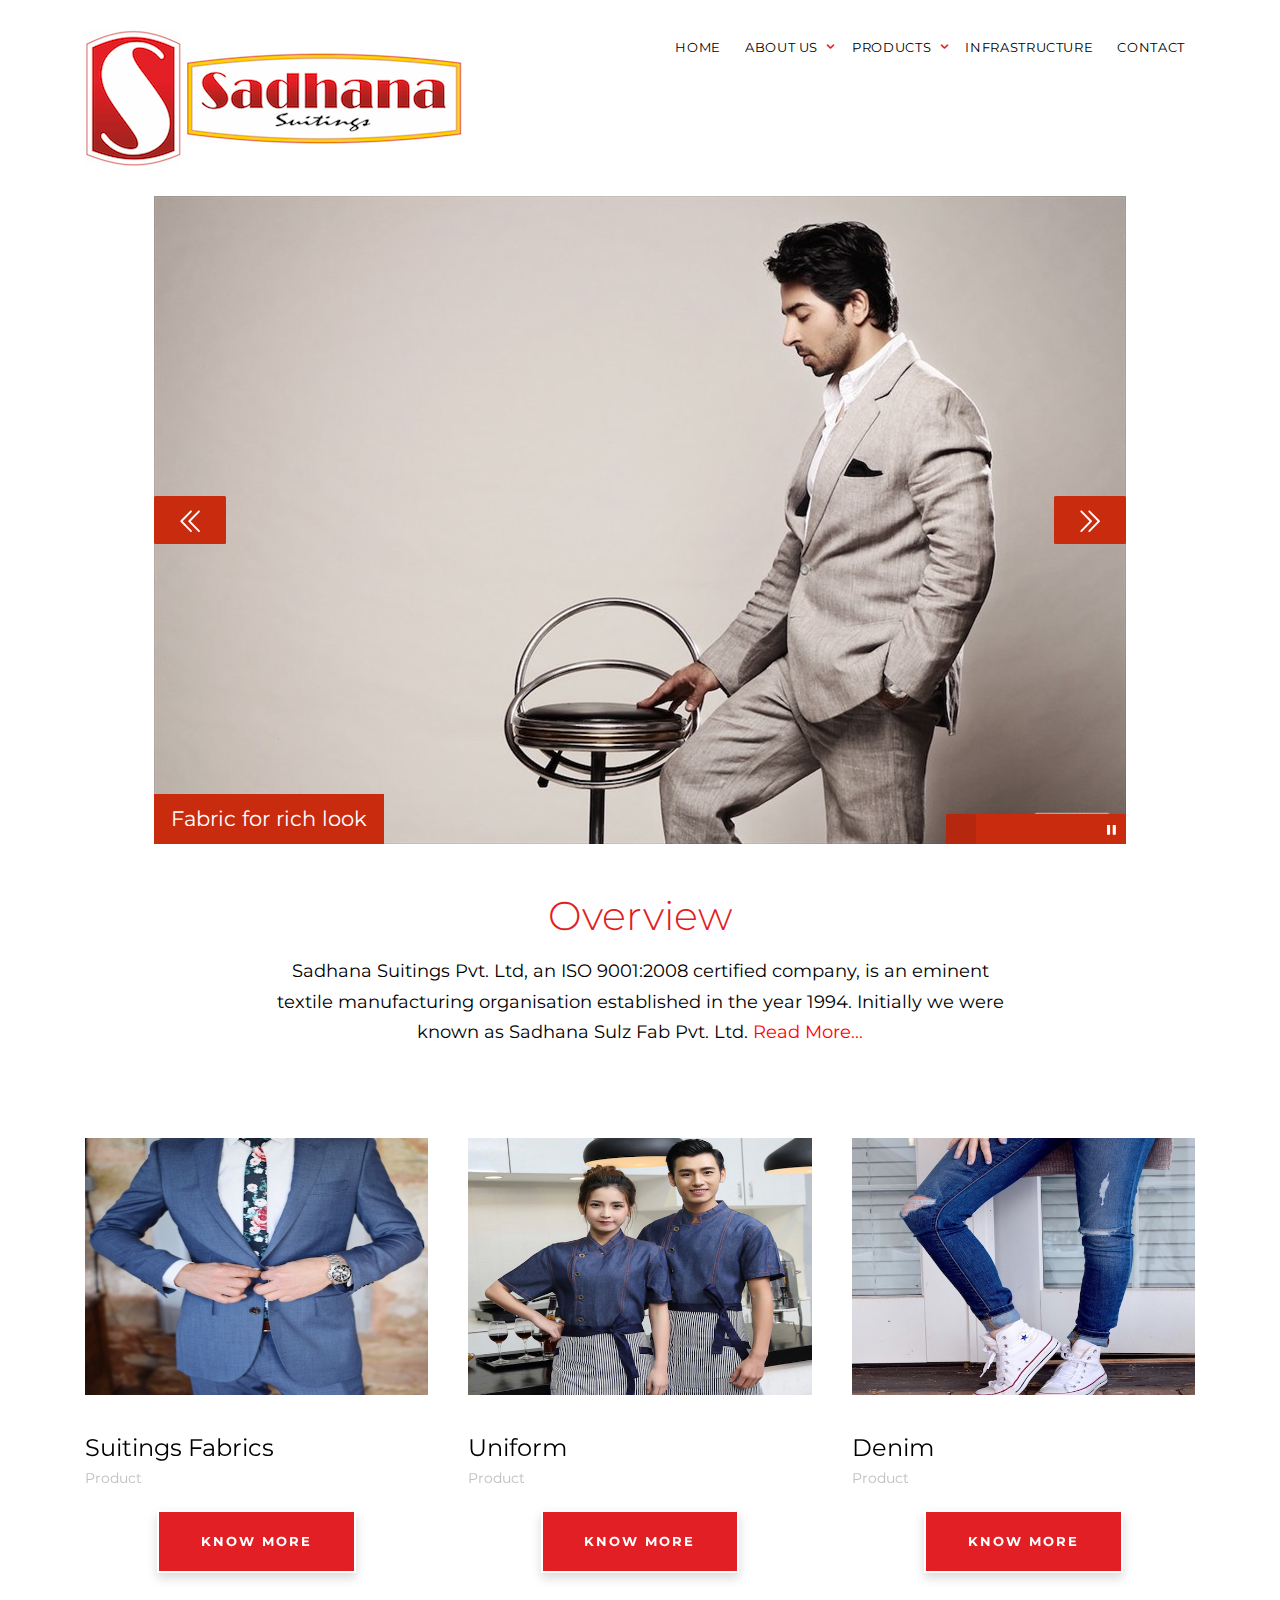
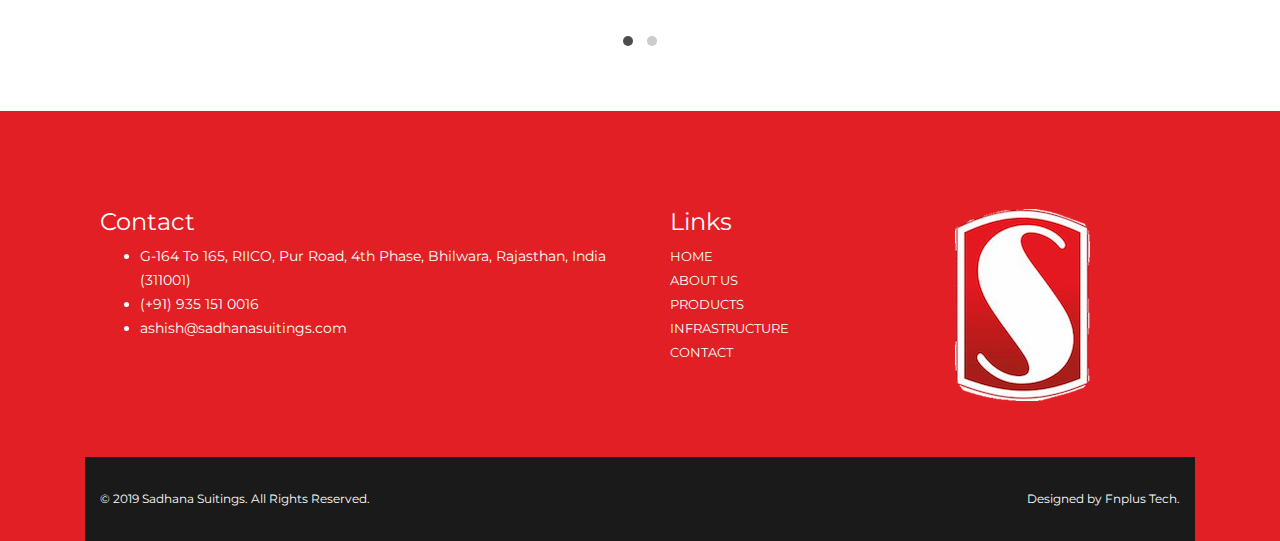
==== commit c342ff6c: "Revert changes to main slider" ====
--- a/index.html
+++ b/index.html
@@ -41,8 +41,8 @@
 	<!-- End Google Tag Manager -->
 
 	<!-- Start WOWSlider.com HEAD section -->
-	<link rel="stylesheet" type="text/css" href="sliderengine_main/style.css" />
-	<script type="text/javascript" src="sliderengine_main/jquery.js"></script>
+	<link rel="stylesheet" type="text/css" href="engine1/style.css" />
+	<script type="text/javascript" src="engine1/jquery.js"></script>
 	<!-- End WOWSlider.com HEAD section -->
 
 </head>
@@ -98,15 +98,15 @@
 			<div id="wowslider-container1">
 				<div class="ws_images">
 					<ul>
-						<li><img src="sliderengine_main/data/images/slider_1.jpg" alt="Fabric for rich look"
+						<li><img src="data1/images/slider_1.jpg" alt="Fabric for rich look"
 								title="Fabric for rich look" id="wows1_0" /></li>
-						<li><img src="sliderengine_main/data/images/slider_2.jpg" alt="Redefining fabric with quality"
+						<li><img src="data1/images/slider_2.jpg" alt="Redefining fabric with quality"
 								title="Redefining fabric with quality" id="wows1_1" /></li>
-						<li><img src="sliderengine_main/data/images/slider_3.jpg" alt="Denim" title="Denim"
+						<li><img src="data1/images/slider_3.jpg" alt="Denim" title="Denim"
 								id="wows1_2" /></li>
-						<li><img src="sliderengine_main/data/images/slider_4.jpg" alt="wow slider"
+						<li><img src="data1/images/slider_4.jpg" alt="wow slider"
 								title="Corporate uniform" id="wows1_3" /></li>
-						<li><img src="sliderengine_main/data/images/slider_5.jpg" alt="Fabric for Industries"
+						<li><img src="data1/images/slider_5.jpg" alt="Fabric for Industries"
 								title="Fabric for Industries" id="wows1_4" /></li>
 					</ul>
 				</div>
--- a/engine1/style.css
+++ b/engine1/style.css
@@ -0,0 +1,499 @@
+/*
+ *	generated by WOW Slider 8.7
+ *	template Dodgy
+ */
+@import url(https://fonts.googleapis.com/css?family=Montserrat);
+@font-face {
+  font-family: 'ws-ctrl-dodgy';
+  src: url('ws-ctrl-dodgy.eot');
+  src: url('ws-ctrl-dodgy.eot#iefix') format('embedded-opentype'),
+       url('ws-ctrl-dodgy.svg#ws-ctrl-dodgy') format('svg');
+  font-weight: normal;
+  font-style: normal;
+}
+@font-face {
+  font-family: 'ws-ctrl-dodgy';
+  src: url('[data-uri]') format('woff'),
+       url('[data-uri]') format('truetype');
+}
+#wowslider-container1 { 
+	display: table;
+	zoom: 1; 
+	position: relative;
+	width: 100%;
+	max-width: 972px;
+	max-height:648px;
+	margin:0px auto 0px;
+	z-index:90;
+	text-align:left; /* reset align=center */
+	font-size: 10px;
+	text-shadow: none; /* fix some user styles */
+
+	/* reset box-sizing (to boostrap friendly) */
+	-webkit-box-sizing: content-box;
+	-moz-box-sizing: content-box;
+	box-sizing: content-box; 
+}
+* html #wowslider-container1{ width:972px }
+#wowslider-container1 .ws_images ul{
+	position:relative;
+	width: 10000%; 
+	height:100%;
+	left:0;
+	list-style:none;
+	margin:0;
+	padding:0;
+	border-spacing:0;
+	overflow: visible;
+	/*table-layout:fixed;*/
+}
+#wowslider-container1 .ws_images ul li{
+	position: relative;
+	width:1%;
+	height:100%;
+	line-height:0; /*opera*/
+	overflow: hidden;
+	float:left;
+	/*font-size:0;*/
+	padding:0 0 0 0 !important;
+	margin:0 0 0 0 !important;
+}
+
+#wowslider-container1 .ws_images{
+	position: relative;
+	left:0;
+	top:0;
+	height:100%;
+	max-height:648px;
+	max-width: 972px;
+	vertical-align: top;
+	border:none;
+	overflow: hidden;
+}
+#wowslider-container1 .ws_images ul a{
+	width:100%;
+	height:100%;
+	max-height:648px;
+	display:block;
+	color:transparent;
+}
+#wowslider-container1 img{
+	max-width: none !important;
+}
+#wowslider-container1 .ws_images .ws_list img,
+#wowslider-container1 .ws_images > div > img{
+	width:100%;
+	border:none 0;
+	max-width: none;
+	padding:0;
+	margin:0;
+}
+#wowslider-container1 .ws_images > div > img {
+	max-height:648px;
+}
+
+#wowslider-container1 .ws_images iframe {
+	position: absolute;
+	z-index: -1;
+}
+
+#wowslider-container1 .ws-title > div {
+	display: inline-block !important;
+}
+
+#wowslider-container1 a{ 
+	text-decoration: none; 
+	outline: none; 
+	border: none; 
+}
+
+#wowslider-container1  .ws_bullets { 
+	float: left;
+	position:absolute;
+	z-index:70;
+}
+#wowslider-container1  .ws_bullets div{
+	position:relative;
+	float:left;
+	font-size: 0px;
+}
+/* compatibility with Joomla styles */
+#wowslider-container1  .ws_bullets a {
+	line-height: 0;
+}
+
+#wowslider-container1  .ws_script{
+	display:none;
+}
+#wowslider-container1 sound, 
+#wowslider-container1 object{
+	position:absolute;
+}
+
+/* prevent some of users reset styles */
+#wowslider-container1 .ws_effect {
+	position: static;
+	width: 100%;
+	height: 100%;
+}
+
+#wowslider-container1 .ws_photoItem {
+	border: 2em solid #fff;
+	margin-left: -2em;
+	margin-top: -2em;
+}
+#wowslider-container1 .ws_cube_side {
+	background: #A6A5A9;
+}
+
+
+#wowslider-container1.ws_gestures {
+	cursor: -webkit-grab;
+	cursor: -moz-grab;
+	cursor: url("[data-uri]"), move;
+}
+#wowslider-container1.ws_gestures.ws_grabbing {
+	cursor: -webkit-grabbing;
+	cursor: -moz-grabbing;
+	cursor: url("[data-uri]"), move;
+}
+
+/* hide controls when video start play */
+#wowslider-container1.ws_video_playing .ws_bullets,
+#wowslider-container1.ws_video_playing .ws_fullscreen,
+#wowslider-container1.ws_video_playing .ws_next,
+#wowslider-container1.ws_video_playing .ws_prev {
+	display: none;
+}
+
+/* youtube/vimeo buttons */
+#wowslider-container1 .ws_video_btn {
+	position: absolute;
+	display: none;
+	cursor: pointer;
+	top: 0;
+	left: 0;
+	width: 100%;
+	height: 100%;
+	z-index: 55;
+}
+#wowslider-container1 .ws_video_btn.ws_youtube,
+#wowslider-container1 .ws_video_btn.ws_vimeo {
+	display: block;
+}
+#wowslider-container1 .ws_video_btn div {
+	position: absolute;
+	background-image: url(./playvideo.png);
+	background-size: 200%;
+	top: 50%;
+	left: 50%;
+	width: 7em;
+	height: 5em;
+	margin-left: -3.5em;
+	margin-top: -2.5em;
+}
+#wowslider-container1 .ws_video_btn.ws_youtube div {
+	background-position: 0 0;
+}
+#wowslider-container1 .ws_video_btn.ws_youtube:hover div {
+	background-position: 100% 0;
+}
+#wowslider-container1 .ws_video_btn.ws_vimeo div {
+	background-position: 0 100%;
+}
+#wowslider-container1 .ws_video_btn.ws_vimeo:hover div {
+	background-position: 100% 100%;
+}
+
+#wowslider-container1 .ws_playpause.ws_hide {
+	display: none !important;
+}
+#wowslider-container1 .ws_controls {
+	position: absolute;
+	top: 0; left: 0; right: 0; bottom: 0;
+	overflow: hidden;
+}
+
+/* FS btn */
+#wowslider-container1 .ws_fullscreen {
+	right: auto;
+	left: 0;
+	top: 0;
+	background: #c92b0f;
+	font-size: 0.8rem;
+	padding: 8px;
+}
+
+/* bullets */
+#wowslider-container1 .ws_bullets { 
+	padding: 0px;
+	max-width: 40%;
+	text-align: right;
+}
+#wowslider-container1 .ws_bullets a { 
+	position:relative;
+	display: inline-block;
+	width: 0;
+	padding: 15px;
+} 
+#wowslider-container1 .ws_bullets a > span {
+	position:absolute;
+	display: block;
+	top:0;
+	right: 0;
+	height:100%;
+	width:100%;
+	background: #c92b0f;
+}
+
+#wowslider-container1 .ws_bullets a.ws_overbull > span,
+#wowslider-container1 .ws_bullets a.ws_selbull > span {
+	background: #b5270e;
+}
+
+/* Play / Pause */
+#wowslider-container1 .ws_playpause {
+	position:absolute;
+	right: 0;
+	bottom: 0;
+	padding: 15px;
+	background: #c92b0f;
+	
+	color: #ffffff;
+	z-index: 100;
+}
+
+#wowslider-container1 .ws_playpause > span:before {
+	font: 1.2em "ws-ctrl-dodgy";
+	position: absolute;
+	left: 0;
+	top: 50%;
+	right: 0;
+	margin-top: 1px;
+	display: block;
+	text-align: center;
+	-webkit-transform: translateY(-50%);
+	transform: translateY(-50%);
+}
+/* IE10+ hacks */
+_:-ms-input-placeholder, :root #wowslider-container1 a.ws_playpause > span:before {line-height: 3.2em;}
+
+#wowslider-container1 .ws_play > span:before {
+	content:"\e800";
+}
+#wowslider-container1 .ws_pause > span:before {
+	content:"\e801";
+}
+
+/* arrows */
+#wowslider-container1 a.ws_next,
+#wowslider-container1 a.ws_prev {
+	position:absolute;
+	top:50%;
+	color: #ffffff;
+	margin-top: -2.4em;
+	width: 7.2em;
+	height: 4.8em;
+	z-index: 100;
+
+	-webkit-transition: background 200ms ease-in-out, -webkit-transform 200ms ease-in-out, box-shadow 200ms ease-in-out;
+	transition: background 200ms ease-in-out, transform 200ms ease-in-out, -webkit-transform 200ms ease-in-out, box-shadow 200ms ease-in-out;
+}
+#wowslider-container1 a.ws_next {
+	right: 0;
+}
+#wowslider-container1 a.ws_prev {
+	left: 0;
+}
+
+
+#wowslider-container1 a.ws_next > span,
+#wowslider-container1 a.ws_prev > span {
+	display: block;
+	position: absolute;
+	top: 0; left: 0; right: 0; bottom: 0;
+	background: #c92b0f;
+	border-radius: 0.15em;
+	color: #fff;
+	text-align: center;
+	z-index: 2;
+}
+
+#wowslider-container1 a.ws_next > span:before,
+#wowslider-container1 a.ws_prev > span:before,
+#wowslider-container1 a.ws_next > span:after,
+#wowslider-container1 a.ws_prev > span:after {
+	position: absolute;
+	display: block;
+	font: 2.5em "ws-ctrl-dodgy";
+	top: 50%;
+	left: 0;
+	right: 0;
+	margin-top: 1px;
+	margin-left: -8px;
+	-webkit-transform: translateY(-50%);
+	transform: translateY(-50%);
+}
+/* IE10+ hacks */
+_:-ms-input-placeholder, :root #wowslider-container1 a.ws_next > span:before {line-height: 3.2em;}
+_:-ms-input-placeholder, :root #wowslider-container1 a.ws_prev > span:before {line-height: 3.2em;}
+
+#wowslider-container1 a.ws_next > span:before,
+#wowslider-container1 a.ws_next > span:after {
+	content:'\e803';
+}
+#wowslider-container1 a.ws_prev > span:before,
+#wowslider-container1 a.ws_prev > span:after {
+	content:'\e802';
+}
+#wowslider-container1 a.ws_next > span:after,
+#wowslider-container1 a.ws_prev > span:after {
+	margin-left: 8px;
+}
+
+#wowslider-container1 a.ws_prev,
+#wowslider-container1 a.ws_next {
+  -webkit-perspective: 1000px;
+  -ms-perspective: 1000px;
+  perspective: 1000px;
+  -webkit-transition: 300ms padding 300ms ease, 300ms margin-top 300ms ease;
+  transition: 300ms padding 300ms ease, 300ms margin-top 300ms ease;
+}
+#wowslider-container1 a.ws_prev:hover,
+#wowslider-container1 a.ws_next:hover {
+  padding: $arrowHoverPadding$em 0;
+  margin-top: -$arrowHoverPadding$em;
+  -webkit-transition: 300ms padding ease, 300ms margin-top ease;
+  transition: 300ms padding ease, 300ms margin-top ease;
+}
+
+#wowslider-container1 a.ws_prev img,
+#wowslider-container1 a.ws_next img {
+	position: absolute;
+	top: 0;
+	width: 7.2em;
+	-webkit-transform-style: preserve-3d;
+	transform-style: preserve-3d;
+
+	visibility: hidden;
+	-webkit-transition: 300ms -webkit-transform ease, 300ms visibility ease;
+	transition: 300ms transform ease, 300ms -webkit-transform ease, 300ms visibility ease;
+}
+
+#wowslider-container1 a.ws_prev img {
+	left: 7.2em;
+	-webkit-transform: rotateY(90deg);
+	-ms-transform: rotateY(90deg);
+	transform: rotateY(90deg);
+
+	-webkit-transform-origin: 0 0;
+	-ms-transform-origin: 0 0;
+	transform-origin: 0 0;
+}
+#wowslider-container1 a.ws_next img {
+	right: 7.2em;
+	-webkit-transform: rotateY(-90deg);
+	-ms-transform: rotateY(-90deg);
+	transform: rotateY(-90deg);
+
+	-webkit-transform-origin: 100% 0;
+	-ms-transform-origin: 100% 0;
+	transform-origin: 100% 0;
+}
+
+#wowslider-container1 a.ws_next:hover img,
+#wowslider-container1 a.ws_prev:hover img {
+	visibility: visible;
+	-webkit-transform: rotateY(0);
+	transform: rotateY(0);
+}/* bottom center */
+#wowslider-container1  .ws_bullets {
+	bottom:0;
+	right: 0;
+	margin-right: 30px;
+}#wowslider-container1 .ws-title{
+	font: 1.4em 'Montserrat', sans-serif;
+	max-width: 50%;
+	position: absolute;
+	left: 0;
+	margin-right:10em;
+	z-index: 50;
+	bottom: 0;
+	top: auto;
+	opacity: 1;
+}
+#wowslider-container1 .ws-title div,#wowslider-container1 .ws-title span{
+	display:inline-block;
+	padding: 0.6em 0.8em;
+	background-color: #c92b0f;
+	color: #fff;
+}
+#wowslider-container1 .ws-title div{
+	display:block;
+	margin-top:0.5em;
+	font-size: 1em;
+	color: #fff;
+}
+#wowslider-container1 .ws-title span{
+	font-size: 1.5em;
+}#wowslider-container1 .ws_images > ul{
+	animation: wsBasic 20s infinite;
+	-moz-animation: wsBasic 20s infinite;
+	-webkit-animation: wsBasic 20s infinite;
+}
+@keyframes wsBasic{0%{left:-0%} 10%{left:-0%} 20%{left:-100%} 30%{left:-100%} 40%{left:-200%} 50%{left:-200%} 60%{left:-300%} 70%{left:-300%} 80%{left:-400%} 90%{left:-400%} }
+@-moz-keyframes wsBasic{0%{left:-0%} 10%{left:-0%} 20%{left:-100%} 30%{left:-100%} 40%{left:-200%} 50%{left:-200%} 60%{left:-300%} 70%{left:-300%} 80%{left:-400%} 90%{left:-400%} }
+@-webkit-keyframes wsBasic{0%{left:-0%} 10%{left:-0%} 20%{left:-100%} 30%{left:-100%} 40%{left:-200%} 50%{left:-200%} 60%{left:-300%} 70%{left:-300%} 80%{left:-400%} 90%{left:-400%} }
+
+#wowslider-container1 .ws_bullets  a img{
+	position:absolute;
+	display:block;
+	text-indent:0;
+	bottom:15px;
+	left:-36px;
+	visibility:hidden;
+	max-width:none;
+}
+#wowslider-container1 .ws_bullets a:hover img{
+	visibility:visible;
+}
+
+#wowslider-container1 .ws_bulframe div div{
+	height:48px;
+	overflow:visible;
+	position:relative;
+}
+#wowslider-container1 .ws_bulframe div {
+	left:0;
+	overflow:hidden;
+	position:relative;
+	width:72px;
+}
+#wowslider-container1  .ws_bullets .ws_bulframe{
+	position:absolute;
+	display:none;
+	bottom:30px;
+	margin-left:10px;
+	cursor:pointer;
+
+	/* fixed bulframe hidding in Chrome */
+	-webkit-transform: translateZ(0);
+	-ms-transform: translateZ(0);
+	-o-transform: translateZ(0);
+	transform: translateZ(0);
+}#wowslider-container1 .ws_bulframe div div{
+	height: auto;
+}
+
+@media all and (max-width:760px) {
+	#wowslider-container1 .ws_fullscreen {
+		display: block;
+	}
+}
+@media all and (max-width:400px){
+	#wowslider-container1 .ws_controls,
+	#wowslider-container1 .ws_bullets,
+	#wowslider-container1 .ws_thumbs{
+		display: none
+	}
+}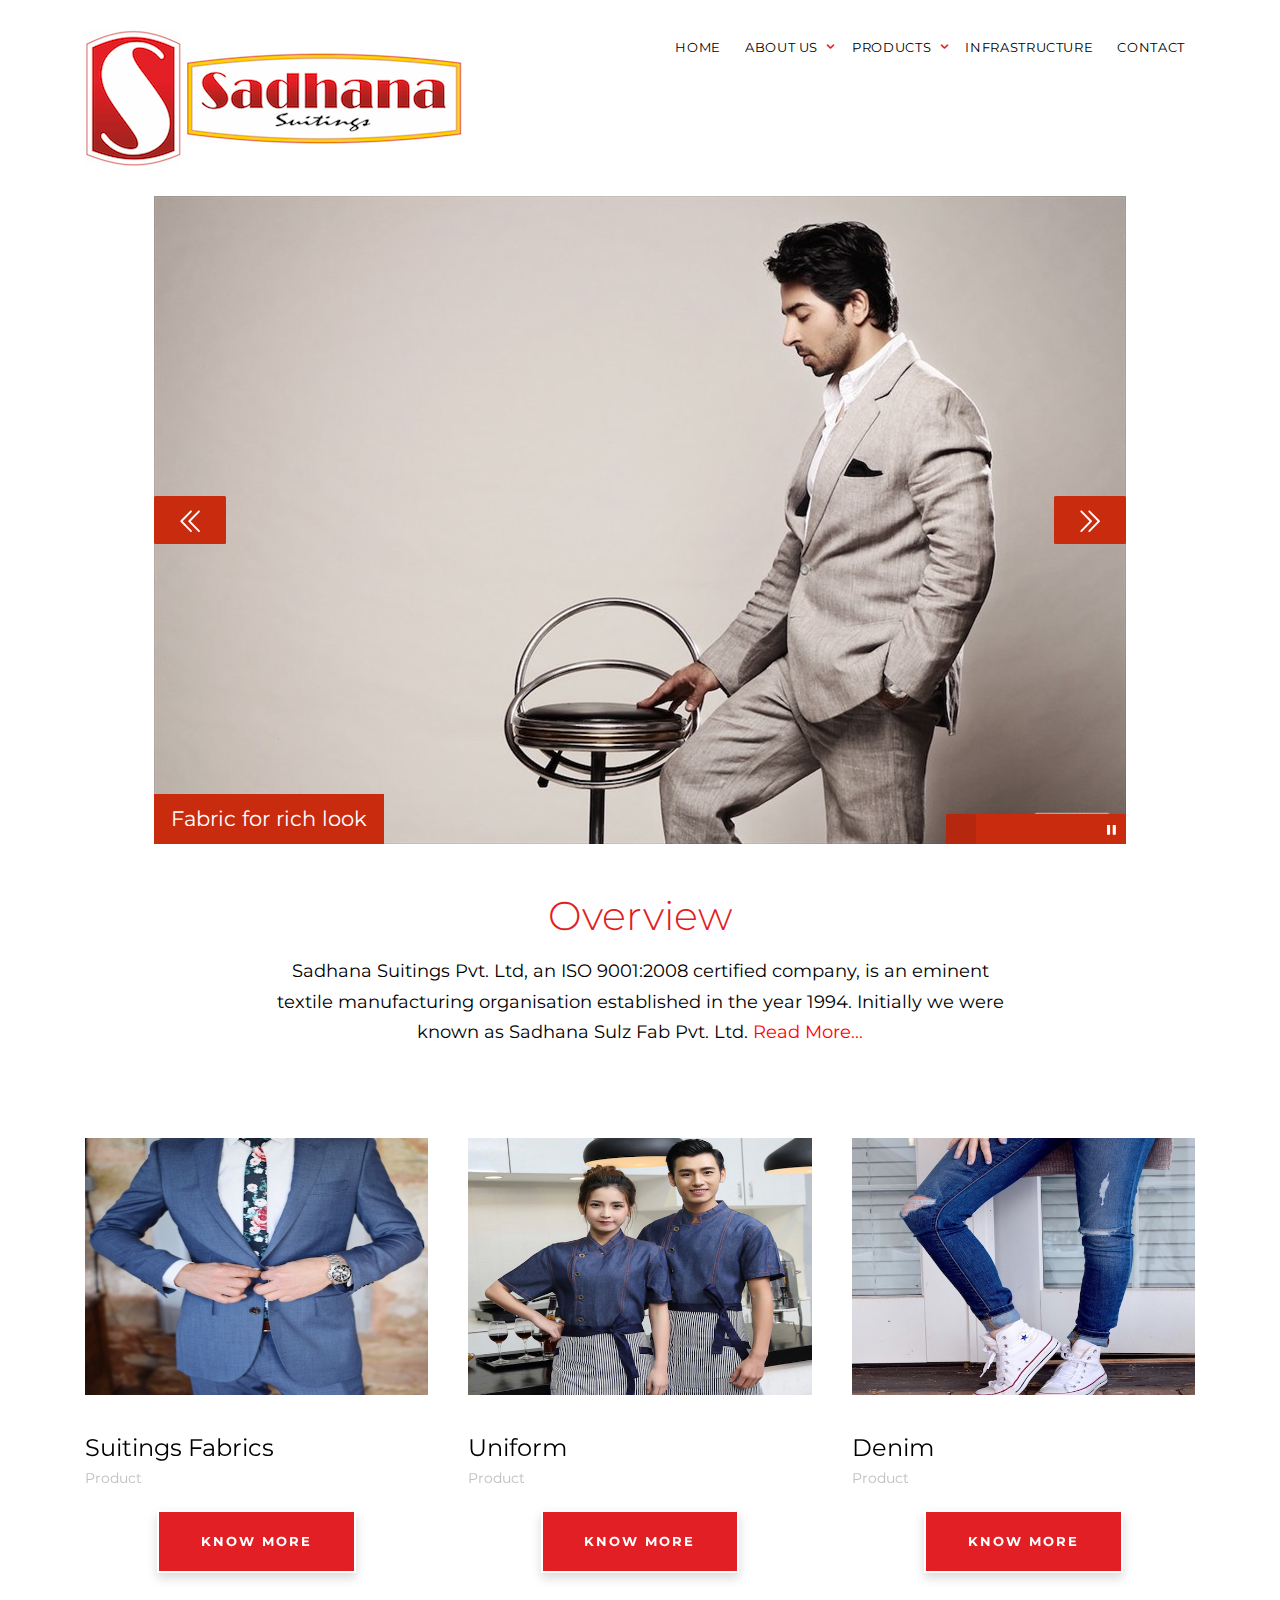
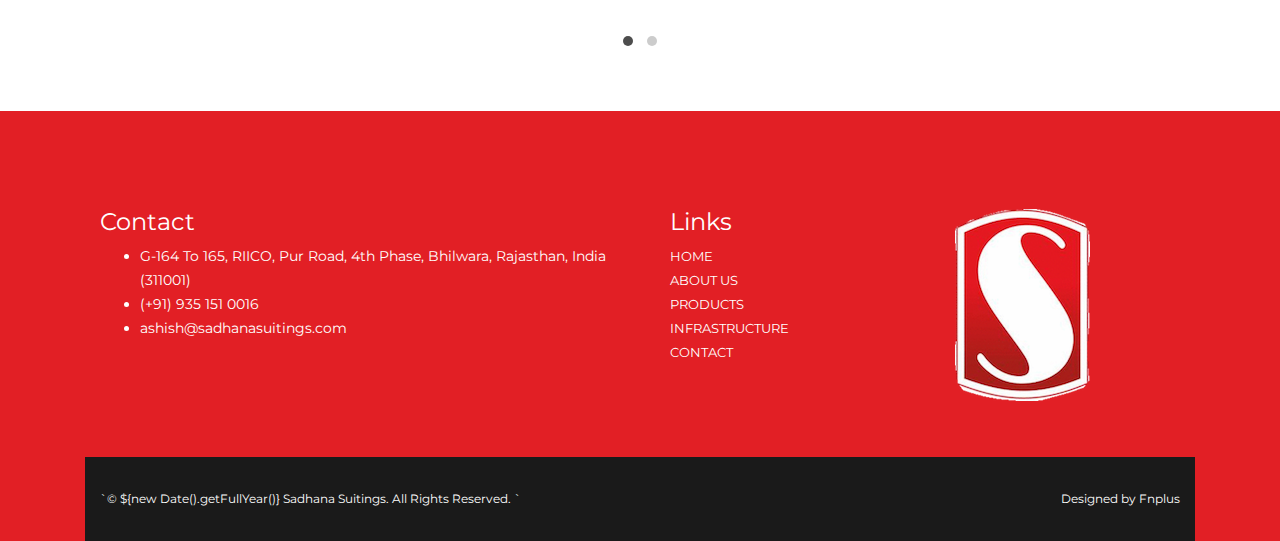
==== commit 31835b2e: "url changes" ====
--- a/index.html
+++ b/index.html
@@ -233,11 +233,10 @@
 					<div class="gtco-container">
 						<div class="row">
 							<div class="col-md-6 text-left">
-								<p><small>&copy; 2019 Sadhana Suitings. All Rights Reserved. </small></p>
+								<p><small>`&copy; ${new Date().getFullYear()} Sadhana Suitings. All Rights Reserved. `</small></p>
 							</div>
 							<div class="col-md-6 text-right">
-								<p><small>Designed by <a href="https://www.fnplus.tech/" target="_blank">Fnplus
-											Tech.</a></small>
+								<p><small>Designed by <a href="https://fnplus.github.io/" target="_blank">Fnplus</a></small>
 							</div>
 						</div>
 					</div>
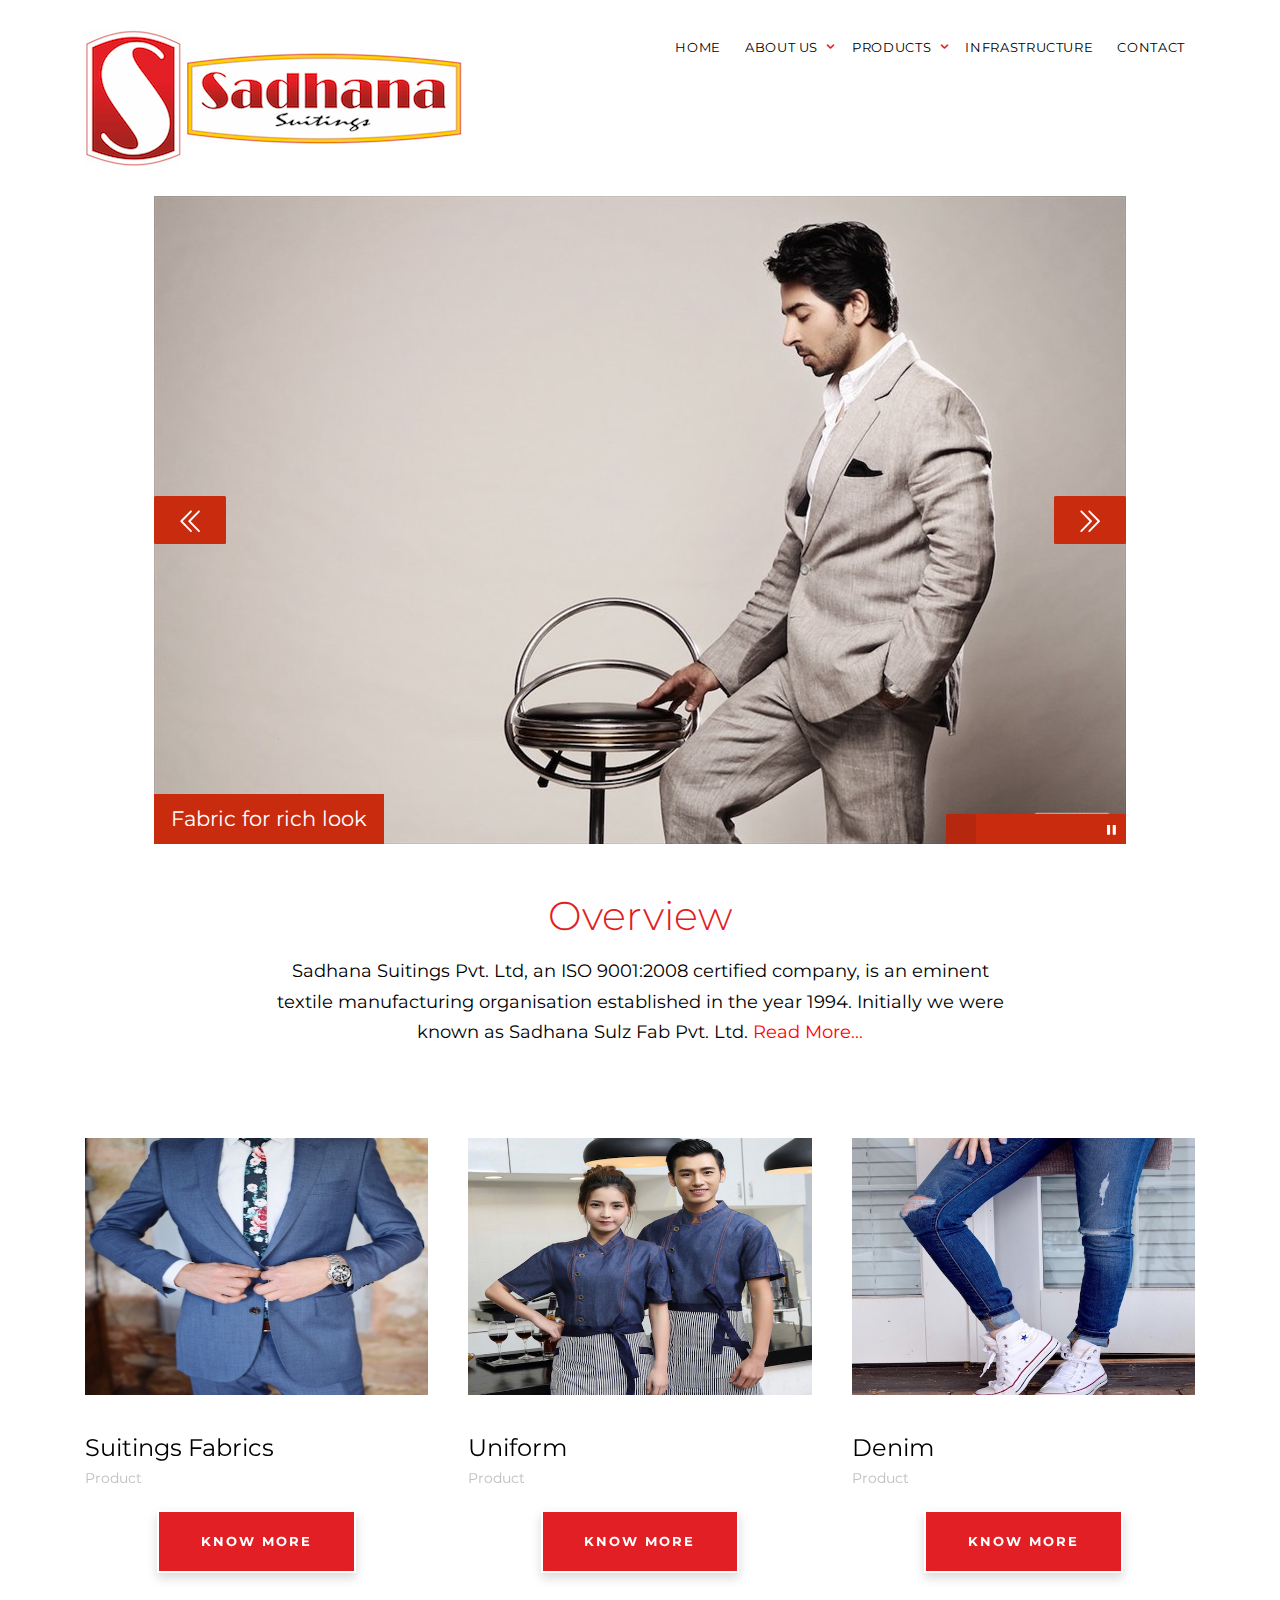
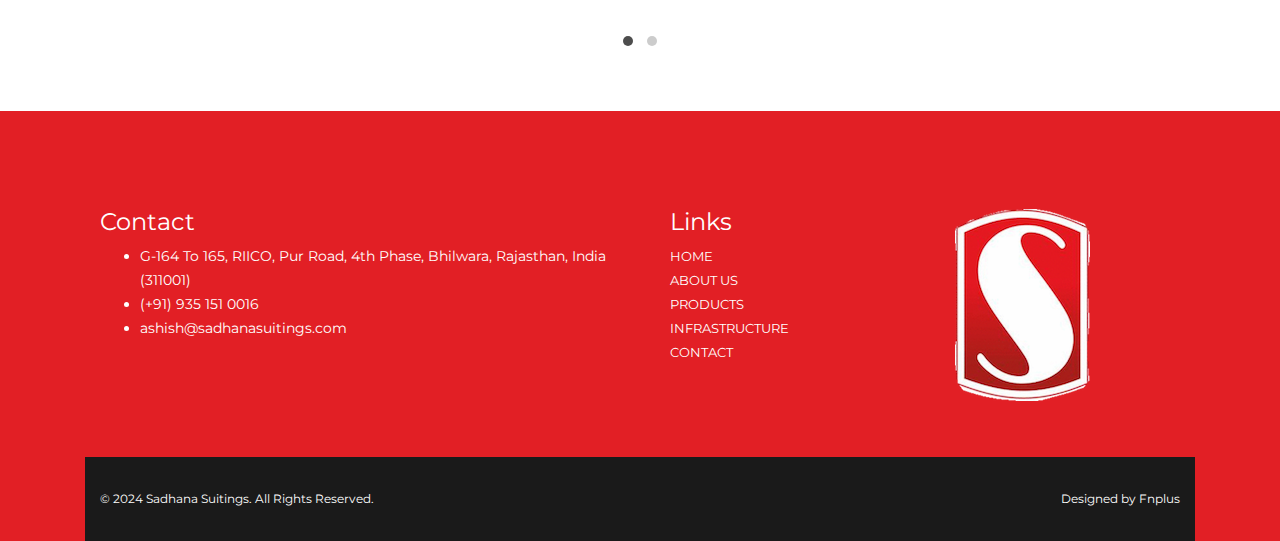
==== commit 14689c5f: "add current year in footer" ====
--- a/index.html
+++ b/index.html
@@ -233,7 +233,7 @@
 					<div class="gtco-container">
 						<div class="row">
 							<div class="col-md-6 text-left">
-								<p><small>`&copy; ${new Date().getFullYear()} Sadhana Suitings. All Rights Reserved. `</small></p>
+								<p><small>&copy; 2024 Sadhana Suitings. All Rights Reserved.</small></p>
 							</div>
 							<div class="col-md-6 text-right">
 								<p><small>Designed by <a href="https://fnplus.github.io/" target="_blank">Fnplus</a></small>
